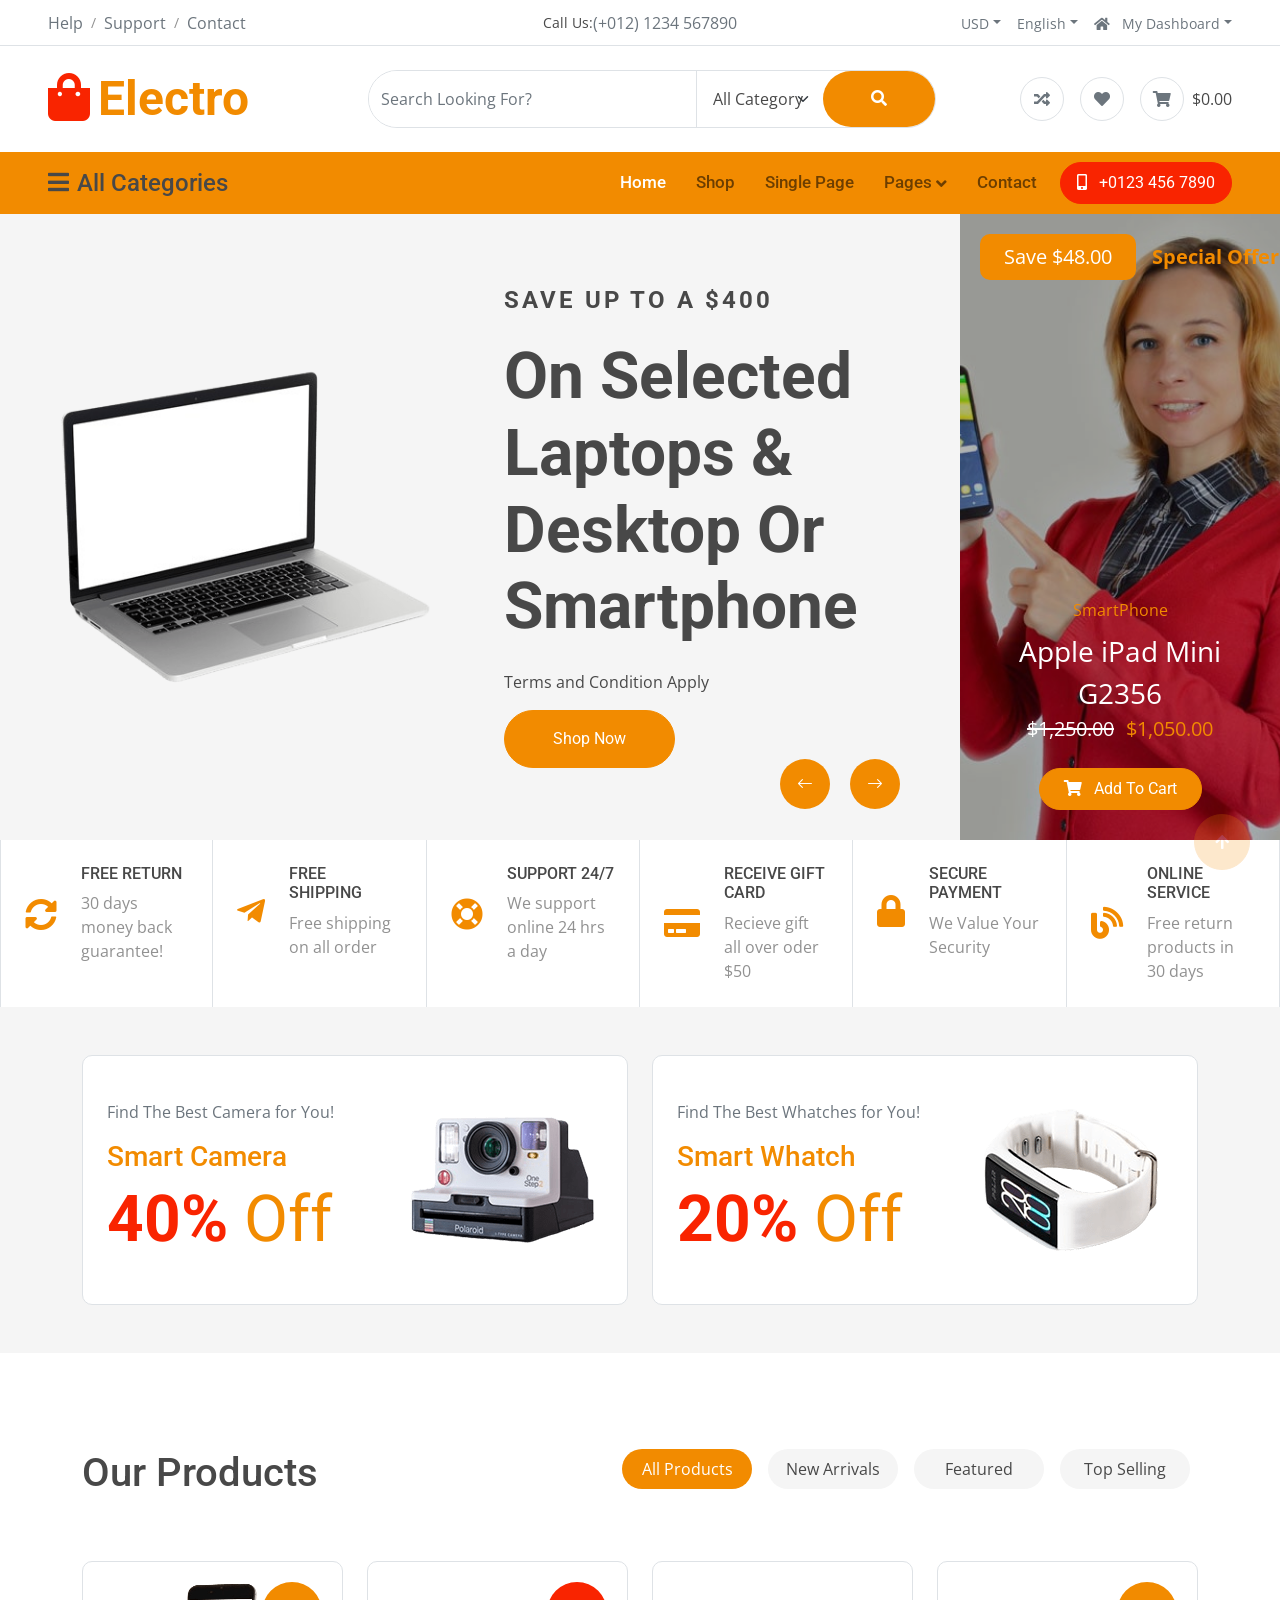
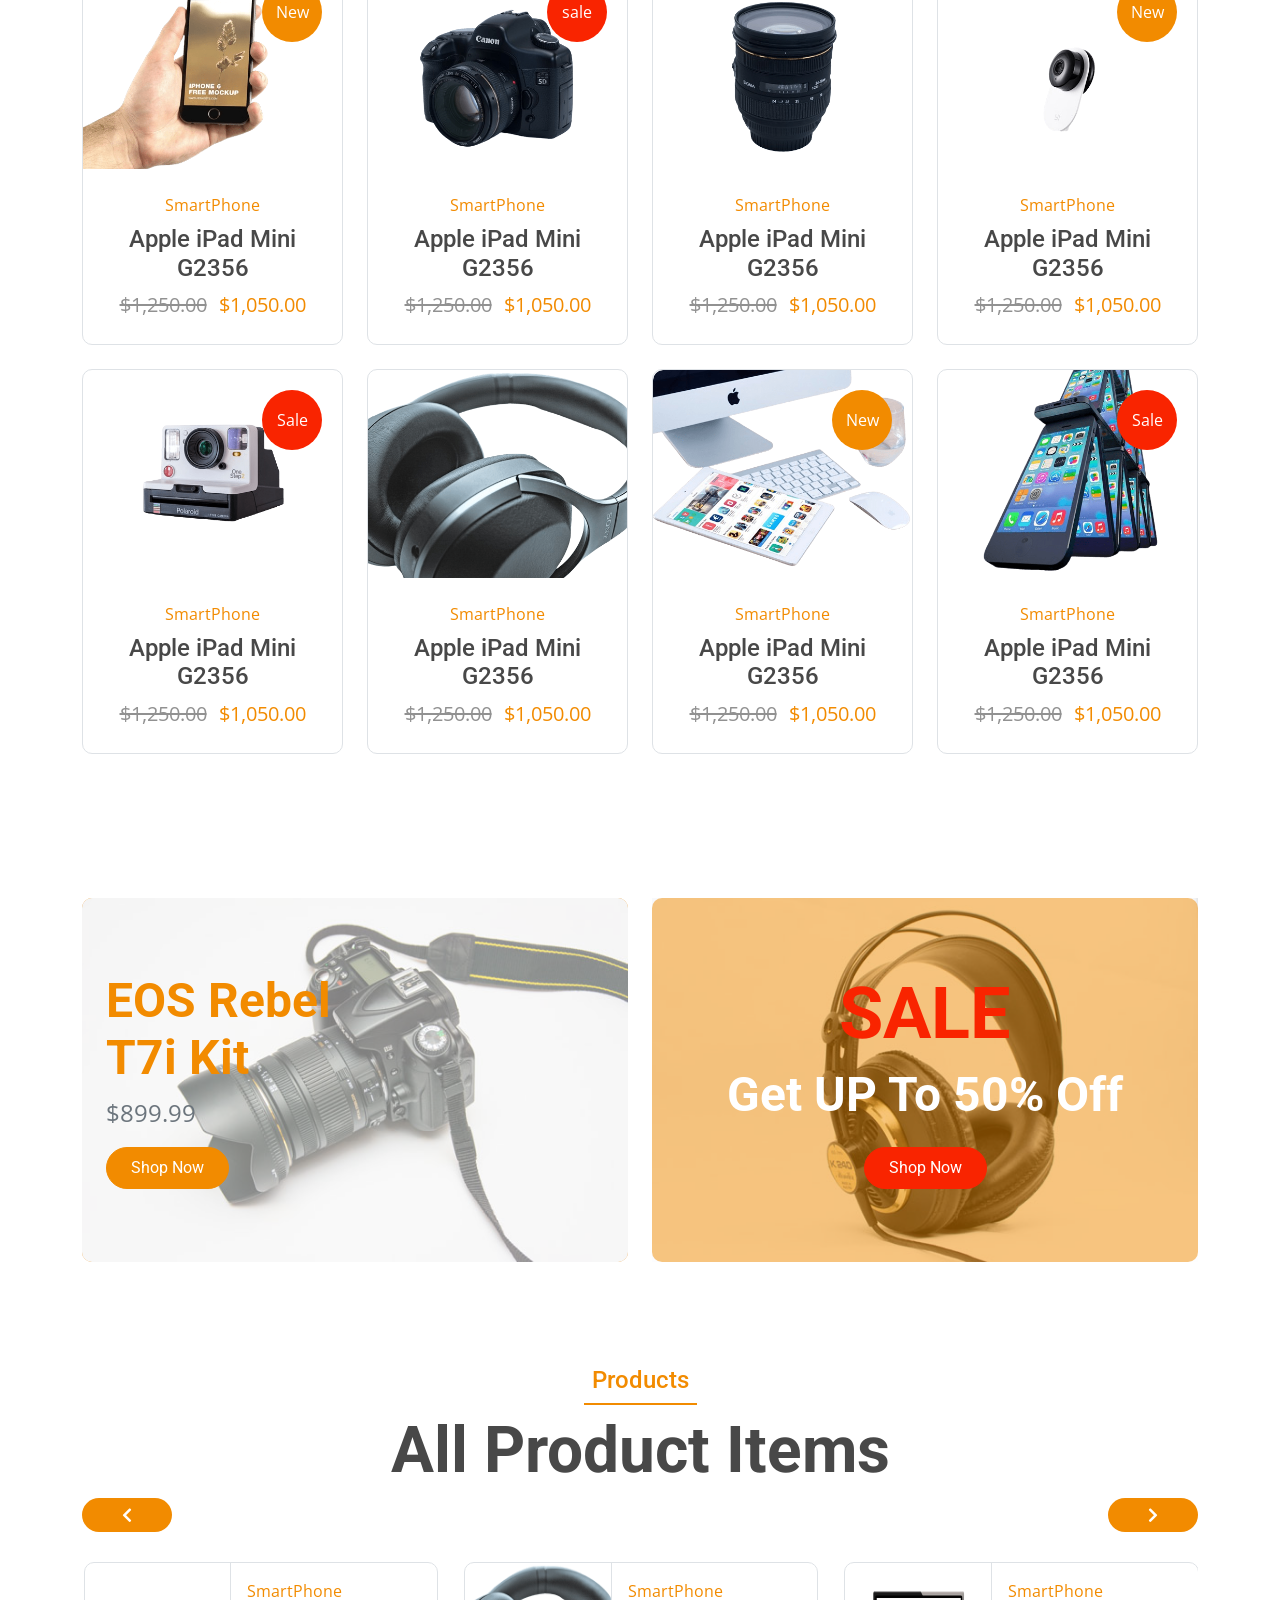
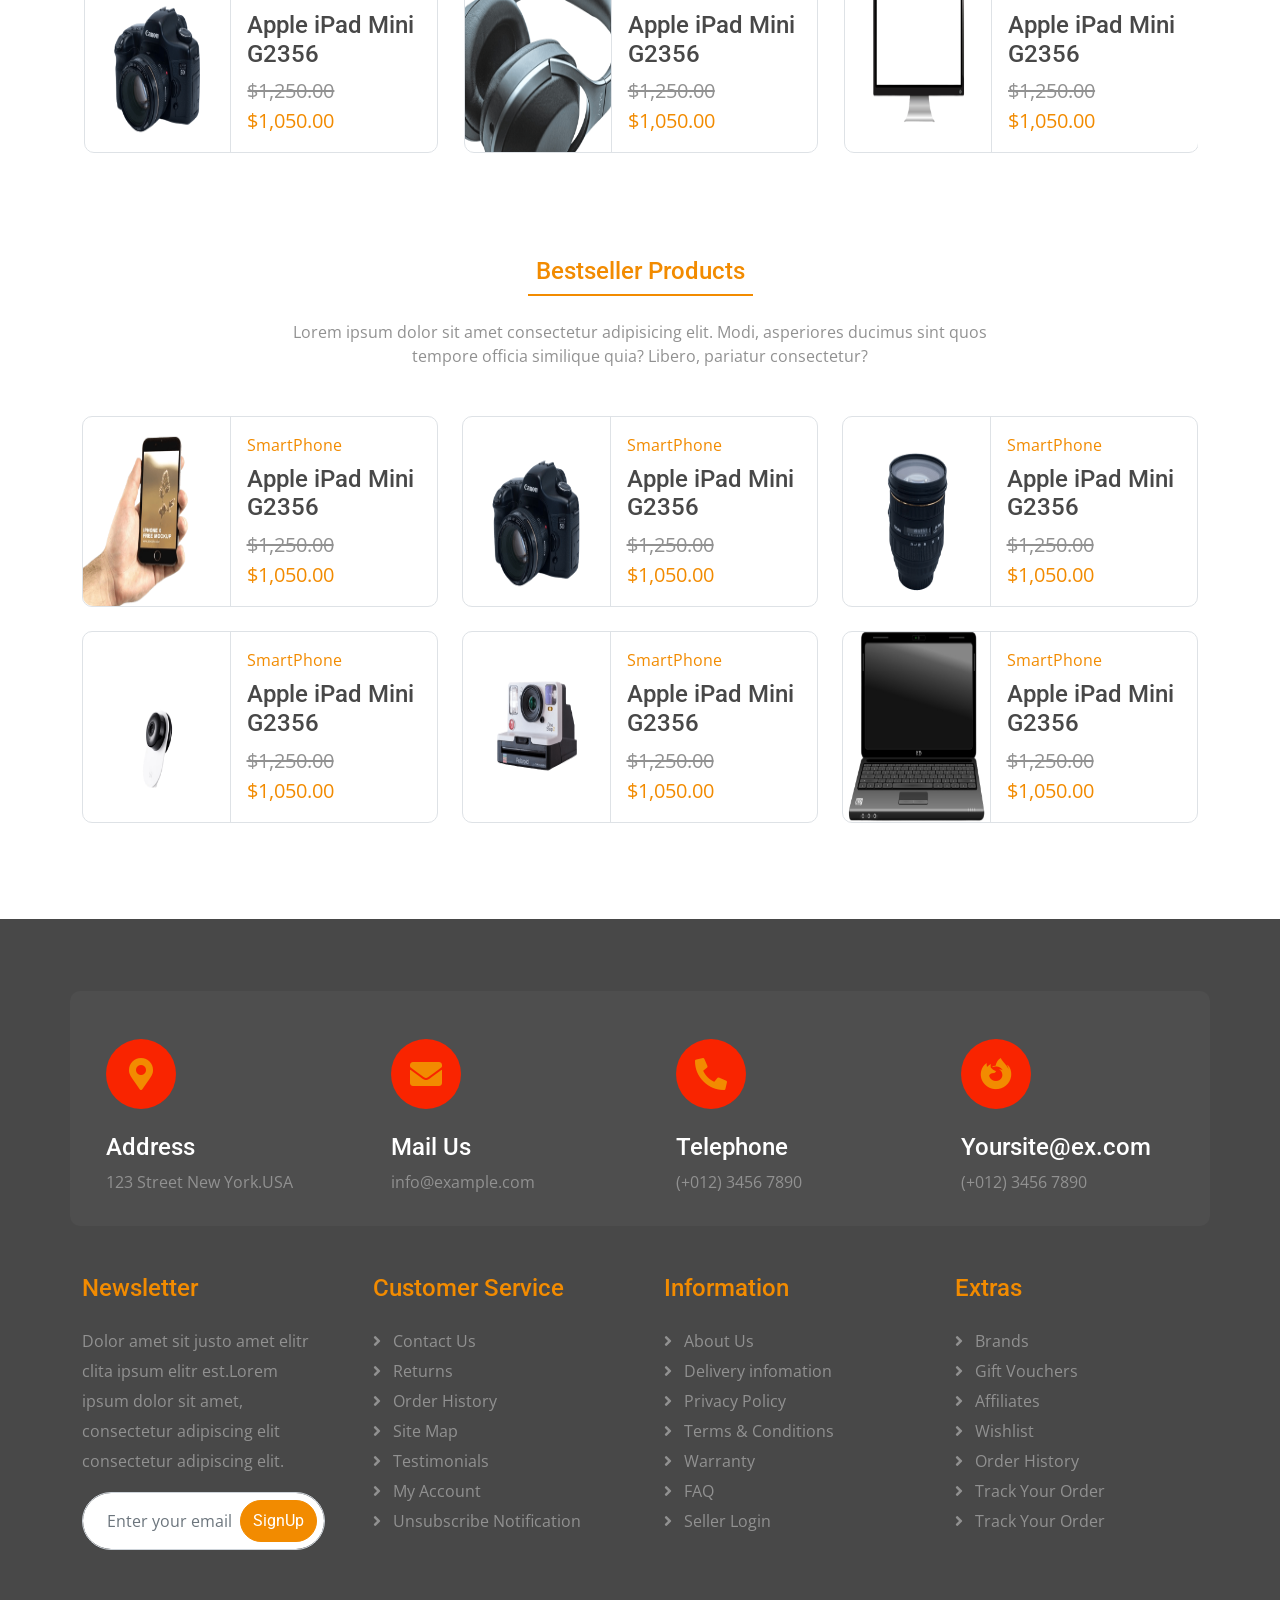
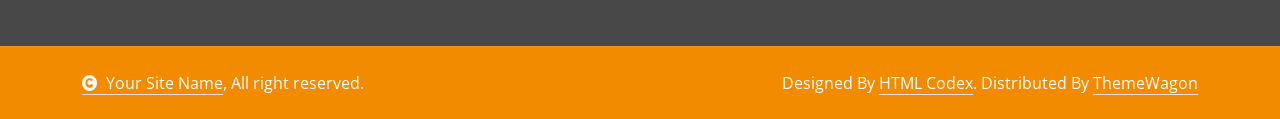
==== index.html @ 3578a341 "create electronic-e-com" ====
<!DOCTYPE html>
<html lang="en">

<head>
    <meta charset="utf-8">
    <title>Electro - Electronics Website Template</title>
    <meta content="width=device-width, initial-scale=1.0" name="viewport">
    <meta content="" name="keywords">
    <meta content="" name="description">

    <!-- Google Web Fonts -->
    <link rel="preconnect" href="https://fonts.googleapis.com">
    <link rel="preconnect" href="https://fonts.gstatic.com" crossorigin>
    <link
        href="https://fonts.googleapis.com/css2?family=Open+Sans:wght@400;500;600;700&family=Roboto:wght@400;500;700&display=swap"
        rel="stylesheet">

    <!-- Icon Font Stylesheet -->
    <link rel="stylesheet" href="https://use.fontawesome.com/releases/v5.15.4/css/all.css" />
    <link href="https://cdn.jsdelivr.net/npm/bootstrap-icons@1.4.1/font/bootstrap-icons.css" rel="stylesheet">

    <!-- Libraries Stylesheet -->
    <link href="lib/animate/animate.min.css" rel="stylesheet">
    <link href="lib/owlcarousel/assets/owl.carousel.min.css" rel="stylesheet">


    <!-- Customized Bootstrap Stylesheet -->
    <link href="css/bootstrap.min.css" rel="stylesheet">

    <!-- Template Stylesheet -->
    <link href="css/style.css" rel="stylesheet">
</head>

<body>

    <!-- Spinner Start -->
    <div id="spinner"
        class="show bg-white position-fixed translate-middle w-100 vh-100 top-50 start-50 d-flex align-items-center justify-content-center">
        <div class="spinner-border text-primary" style="width: 3rem; height: 3rem;" role="status">
            <span class="sr-only">Loading...</span>
        </div>
    </div>
    <!-- Spinner End -->


    <!-- Topbar Start -->
    <div class="container-fluid px-5 d-none border-bottom d-lg-block">
        <div class="row gx-0 align-items-center">
            <div class="col-lg-4 text-center text-lg-start mb-lg-0">
                <div class="d-inline-flex align-items-center" style="height: 45px;">
                    <a href="#" class="text-muted me-2"> Help</a><small> / </small>
                    <a href="#" class="text-muted mx-2"> Support</a><small> / </small>
                    <a href="#" class="text-muted ms-2"> Contact</a>

                </div>
            </div>
            <div class="col-lg-4 text-center d-flex align-items-center justify-content-center">
                <small class="text-dark">Call Us:</small>
                <a href="#" class="text-muted">(+012) 1234 567890</a>
            </div>

            <div class="col-lg-4 text-center text-lg-end">
                <div class="d-inline-flex align-items-center" style="height: 45px;">
                    <div class="dropdown">
                        <a href="#" class="dropdown-toggle text-muted me-2" data-bs-toggle="dropdown"><small>
                                USD</small></a>
                        <div class="dropdown-menu rounded">
                            <a href="#" class="dropdown-item"> Euro</a>
                            <a href="#" class="dropdown-item"> Dolar</a>
                        </div>
                    </div>
                    <div class="dropdown">
                        <a href="#" class="dropdown-toggle text-muted mx-2" data-bs-toggle="dropdown"><small>
                                English</small></a>
                        <div class="dropdown-menu rounded">
                            <a href="#" class="dropdown-item"> English</a>
                            <a href="#" class="dropdown-item"> Turkish</a>
                            <a href="#" class="dropdown-item"> Spanol</a>
                            <a href="#" class="dropdown-item"> Italiano</a>
                        </div>
                    </div>
                    <div class="dropdown">
                        <a href="#" class="dropdown-toggle text-muted ms-2" data-bs-toggle="dropdown"><small><i
                                    class="fa fa-home me-2"></i> My Dashboard</small></a>
                        <div class="dropdown-menu rounded">
                            <a href="#" class="dropdown-item"> Login</a>
                            <a href="#" class="dropdown-item"> Wishlist</a>
                            <a href="#" class="dropdown-item"> My Card</a>
                            <a href="#" class="dropdown-item"> Notifications</a>
                            <a href="#" class="dropdown-item"> Account Settings</a>
                            <a href="#" class="dropdown-item"> My Account</a>
                            <a href="#" class="dropdown-item"> Log Out</a>
                        </div>
                    </div>
                </div>
            </div>
        </div>
    </div>
    <div class="container-fluid px-5 py-4 d-none d-lg-block">
        <div class="row gx-0 align-items-center text-center">
            <div class="col-md-4 col-lg-3 text-center text-lg-start">
                <div class="d-inline-flex align-items-center">
                    <a href="" class="navbar-brand p-0">
                        <h1 class="display-5 text-primary m-0"><i
                                class="fas fa-shopping-bag text-secondary me-2"></i>Electro</h1>
                        <!-- <img src="img/logo.png" alt="Logo"> -->
                    </a>
                </div>
            </div>
            <div class="col-md-4 col-lg-6 text-center">
                <div class="position-relative ps-4">
                    <div class="d-flex border rounded-pill">
                        <input class="form-control border-0 rounded-pill w-100 py-3" type="text"
                            data-bs-target="#dropdownToggle123" placeholder="Search Looking For?">
                        <select class="form-select text-dark border-0 border-start rounded-0 p-3" style="width: 200px;">
                            <option value="All Category">All Category</option>
                            <option value="Pest Control-2">Category 1</option>
                            <option value="Pest Control-3">Category 2</option>
                            <option value="Pest Control-4">Category 3</option>
                            <option value="Pest Control-5">Category 4</option>
                        </select>
                        <button type="button" class="btn btn-primary rounded-pill py-3 px-5" style="border: 0;"><i
                                class="fas fa-search"></i></button>
                    </div>
                </div>
            </div>
            <div class="col-md-4 col-lg-3 text-center text-lg-end">
                <div class="d-inline-flex align-items-center">
                    <a href="#" class="text-muted d-flex align-items-center justify-content-center me-3"><span
                            class="rounded-circle btn-md-square border"><i class="fas fa-random"></i></i></a>
                    <a href="#" class="text-muted d-flex align-items-center justify-content-center me-3"><span
                            class="rounded-circle btn-md-square border"><i class="fas fa-heart"></i></a>
                    <a href="#" class="text-muted d-flex align-items-center justify-content-center"><span
                            class="rounded-circle btn-md-square border"><i class="fas fa-shopping-cart"></i></span>
                        <span class="text-dark ms-2">$0.00</span></a>
                </div>
            </div>
        </div>
    </div>
    <!-- Topbar End -->

    <!-- Navbar & Hero Start -->
    <div class="container-fluid nav-bar p-0">
        <div class="row gx-0 bg-primary px-5 align-items-center">
            <div class="col-lg-3 d-none d-lg-block">
                <nav class="navbar navbar-light position-relative" style="width: 250px;">
                    <button class="navbar-toggler border-0 fs-4 w-100 px-0 text-start" type="button"
                        data-bs-toggle="collapse" data-bs-target="#allCat">
                        <h4 class="m-0"><i class="fa fa-bars me-2"></i>All Categories</h4>
                    </button>
                    <div class="collapse navbar-collapse rounded-bottom" id="allCat">
                        <div class="navbar-nav ms-auto py-0">
                            <ul class="list-unstyled categories-bars">
                                <li>
                                    <div class="categories-bars-item">
                                        <a href="#">Accessories</a>
                                        <span>(3)</span>
                                    </div>
                                </li>
                                <li>
                                    <div class="categories-bars-item">
                                        <a href="#">Electronics & Computer</a>
                                        <span>(5)</span>
                                    </div>
                                </li>
                                <li>
                                    <div class="categories-bars-item">
                                        <a href="#">Laptops & Desktops</a>
                                        <span>(2)</span>
                                    </div>
                                </li>
                                <li>
                                    <div class="categories-bars-item">
                                        <a href="#">Mobiles & Tablets</a>
                                        <span>(8)</span>
                                    </div>
                                </li>
                                <li>
                                    <div class="categories-bars-item">
                                        <a href="#">SmartPhone & Smart TV</a>
                                        <span>(5)</span>
                                    </div>
                                </li>
                            </ul>
                        </div>
                    </div>
                </nav>
            </div>
            <div class="col-12 col-lg-9">
                <nav class="navbar navbar-expand-lg navbar-light bg-primary ">
                    <a href="" class="navbar-brand d-block d-lg-none">
                        <h1 class="display-5 text-secondary m-0"><i
                                class="fas fa-shopping-bag text-white me-2"></i>Electro</h1>
                        <!-- <img src="img/logo.png" alt="Logo"> -->
                    </a>
                    <button class="navbar-toggler ms-auto" type="button" data-bs-toggle="collapse"
                        data-bs-target="#navbarCollapse">
                        <span class="fa fa-bars fa-1x"></span>
                    </button>
                    <div class="collapse navbar-collapse" id="navbarCollapse">
                        <div class="navbar-nav ms-auto py-0">
                            <a href="index.html" class="nav-item nav-link active">Home</a>
                            <a href="shop.html" class="nav-item nav-link">Shop</a>
                            <a href="single.html" class="nav-item nav-link">Single Page</a>
                            <div class="nav-item dropdown">
                                <a href="#" class="nav-link dropdown-toggle" data-bs-toggle="dropdown">Pages</a>
                                <div class="dropdown-menu m-0">
                                    <a href="bestseller.html" class="dropdown-item">Bestseller</a>
                                    <a href="cart.html" class="dropdown-item">Cart Page</a>
                                    <a href="cheackout.html" class="dropdown-item">Cheackout</a>
                                    <a href="404.html" class="dropdown-item">404 Page</a>
                                </div>
                            </div>
                            <a href="contact.html" class="nav-item nav-link me-2">Contact</a>
                            <div class="nav-item dropdown d-block d-lg-none mb-3">
                                <a href="#" class="nav-link dropdown-toggle" data-bs-toggle="dropdown">All Category</a>
                                <div class="dropdown-menu m-0">
                                    <ul class="list-unstyled categories-bars">
                                        <li>
                                            <div class="categories-bars-item">
                                                <a href="#">Accessories</a>
                                                <span>(3)</span>
                                            </div>
                                        </li>
                                        <li>
                                            <div class="categories-bars-item">
                                                <a href="#">Electronics & Computer</a>
                                                <span>(5)</span>
                                            </div>
                                        </li>
                                        <li>
                                            <div class="categories-bars-item">
                                                <a href="#">Laptops & Desktops</a>
                                                <span>(2)</span>
                                            </div>
                                        </li>
                                        <li>
                                            <div class="categories-bars-item">
                                                <a href="#">Mobiles & Tablets</a>
                                                <span>(8)</span>
                                            </div>
                                        </li>
                                        <li>
                                            <div class="categories-bars-item">
                                                <a href="#">SmartPhone & Smart TV</a>
                                                <span>(5)</span>
                                            </div>
                                        </li>
                                    </ul>
                                </div>
                            </div>
                        </div>
                        <a href="" class="btn btn-secondary rounded-pill py-2 px-4 px-lg-3 mb-3 mb-md-3 mb-lg-0"><i
                                class="fa fa-mobile-alt me-2"></i> +0123 456 7890</a>
                    </div>
                </nav>
            </div>
        </div>
    </div>
    <!-- Navbar & Hero End -->

    <!-- Carousel Start -->
    <div class="container-fluid carousel bg-light px-0">
        <div class="row g-0 justify-content-end">
            <div class="col-12 col-lg-7 col-xl-9">
                <div class="header-carousel owl-carousel bg-light py-5">
                    <div class="row g-0 header-carousel-item align-items-center">
                        <div class="col-xl-6 carousel-img wow fadeInLeft" data-wow-delay="0.1s">
                            <img src="img/carousel-1.png" class="img-fluid w-100" alt="Image">
                        </div>
                        <div class="col-xl-6 carousel-content p-4">
                            <h4 class="text-uppercase fw-bold mb-4 wow fadeInRight" data-wow-delay="0.1s"
                                style="letter-spacing: 3px;">Save Up To A $400</h4>
                            <h1 class="display-3 text-capitalize mb-4 wow fadeInRight" data-wow-delay="0.3s">On Selected
                                Laptops & Desktop Or Smartphone</h1>
                            <p class="text-dark wow fadeInRight" data-wow-delay="0.5s">Terms and Condition Apply</p>
                            <a class="btn btn-primary rounded-pill py-3 px-5 wow fadeInRight" data-wow-delay="0.7s"
                                href="#">Shop Now</a>
                        </div>
                    </div>
                    <div class="row g-0 header-carousel-item align-items-center">
                        <div class="col-xl-6 carousel-img wow fadeInLeft" data-wow-delay="0.1s">
                            <img src="img/carousel-2.png" class="img-fluid w-100" alt="Image">
                        </div>
                        <div class="col-xl-6 carousel-content p-4">
                            <h4 class="text-uppercase fw-bold mb-4 wow fadeInRight" data-wow-delay="0.1s"
                                style="letter-spacing: 3px;">Save Up To A $200</h4>
                            <h1 class="display-3 text-capitalize mb-4 wow fadeInRight" data-wow-delay="0.3s">On Selected
                                Laptops & Desktop Or Smartphone</h1>
                            <p class="text-dark wow fadeInRight" data-wow-delay="0.5s">Terms and Condition Apply</p>
                            <a class="btn btn-primary rounded-pill py-3 px-5 wow fadeInRight" data-wow-delay="0.7s"
                                href="#">Shop Now</a>
                        </div>
                    </div>
                </div>
            </div>
            <div class="col-12 col-lg-5 col-xl-3 wow fadeInRight" data-wow-delay="0.1s">
                <div class="carousel-header-banner h-100">
                    <img src="img/header-img.jpg" class="img-fluid w-100 h-100" style="object-fit: cover;" alt="Image">
                    <div class="carousel-banner-offer">
                        <p class="bg-primary text-white rounded fs-5 py-2 px-4 mb-0 me-3">Save $48.00</p>
                        <p class="text-primary fs-5 fw-bold mb-0">Special Offer</p>
                    </div>
                    <div class="carousel-banner">
                        <div class="carousel-banner-content text-center p-4">
                            <a href="#" class="d-block mb-2">SmartPhone</a>
                            <a href="#" class="d-block text-white fs-3">Apple iPad Mini <br> G2356</a>
                            <del class="me-2 text-white fs-5">$1,250.00</del>
                            <span class="text-primary fs-5">$1,050.00</span>
                        </div>
                        <a href="#" class="btn btn-primary rounded-pill py-2 px-4"><i
                                class="fas fa-shopping-cart me-2"></i> Add To Cart</a>
                    </div>
                </div>
            </div>
        </div>
    </div>
    <!-- Carousel End -->

    <!-- Searvices Start -->
    <div class="container-fluid px-0">
        <div class="row g-0">
            <div class="col-6 col-md-4 col-lg-2 border-start border-end wow fadeInUp" data-wow-delay="0.1s">
                <div class="p-4">
                    <div class="d-inline-flex align-items-center">
                        <i class="fa fa-sync-alt fa-2x text-primary"></i>
                        <div class="ms-4">
                            <h6 class="text-uppercase mb-2">Free Return</h6>
                            <p class="mb-0">30 days money back guarantee!</p>
                        </div>
                    </div>
                </div>
            </div>
            <div class="col-6 col-md-4 col-lg-2 border-end wow fadeInUp" data-wow-delay="0.2s">
                <div class="p-4">
                    <div class="d-flex align-items-center">
                        <i class="fab fa-telegram-plane fa-2x text-primary"></i>
                        <div class="ms-4">
                            <h6 class="text-uppercase mb-2">Free Shipping</h6>
                            <p class="mb-0">Free shipping on all order</p>
                        </div>
                    </div>
                </div>
            </div>
            <div class="col-6 col-md-4 col-lg-2 border-end wow fadeInUp" data-wow-delay="0.3s">
                <div class="p-4">
                    <div class="d-flex align-items-center">
                        <i class="fas fa-life-ring fa-2x text-primary"></i>
                        <div class="ms-4">
                            <h6 class="text-uppercase mb-2">Support 24/7</h6>
                            <p class="mb-0">We support online 24 hrs a day</p>
                        </div>
                    </div>
                </div>
            </div>
            <div class="col-6 col-md-4 col-lg-2 border-end wow fadeInUp" data-wow-delay="0.4s">
                <div class="p-4">
                    <div class="d-flex align-items-center">
                        <i class="fas fa-credit-card fa-2x text-primary"></i>
                        <div class="ms-4">
                            <h6 class="text-uppercase mb-2">Receive Gift Card</h6>
                            <p class="mb-0">Recieve gift all over oder $50</p>
                        </div>
                    </div>
                </div>
            </div>
            <div class="col-6 col-md-4 col-lg-2 border-end wow fadeInUp" data-wow-delay="0.5s">
                <div class="p-4">
                    <div class="d-flex align-items-center">
                        <i class="fas fa-lock fa-2x text-primary"></i>
                        <div class="ms-4">
                            <h6 class="text-uppercase mb-2">Secure Payment</h6>
                            <p class="mb-0">We Value Your Security</p>
                        </div>
                    </div>
                </div>
            </div>
            <div class="col-6 col-md-4 col-lg-2 border-end wow fadeInUp" data-wow-delay="0.6s">
                <div class="p-4">
                    <div class="d-flex align-items-center">
                        <i class="fas fa-blog fa-2x text-primary"></i>
                        <div class="ms-4">
                            <h6 class="text-uppercase mb-2">Online Service</h6>
                            <p class="mb-0">Free return products in 30 days</p>
                        </div>
                    </div>
                </div>
            </div>
        </div>
    </div>
    <!-- Searvices End -->

    <!-- Products Offer Start -->
    <div class="container-fluid bg-light py-5">
        <div class="container">
            <div class="row g-4">
                <div class="col-lg-6 wow fadeInLeft" data-wow-delay="0.2s">
                    <a href="#" class="d-flex align-items-center justify-content-between border bg-white rounded p-4">
                        <div>
                            <p class="text-muted mb-3">Find The Best Camera for You!</p>
                            <h3 class="text-primary">Smart Camera</h3>
                            <h1 class="display-3 text-secondary mb-0">40% <span
                                    class="text-primary fw-normal">Off</span></h1>
                        </div>
                        <img src="img/product-1.png" class="img-fluid" alt="">
                    </a>
                </div>
                <div class="col-lg-6 wow fadeInRight" data-wow-delay="0.3s">
                    <a href="#" class="d-flex align-items-center justify-content-between border bg-white rounded p-4">
                        <div>
                            <p class="text-muted mb-3">Find The Best Whatches for You!</p>
                            <h3 class="text-primary">Smart Whatch</h3>
                            <h1 class="display-3 text-secondary mb-0">20% <span
                                    class="text-primary fw-normal">Off</span></h1>
                        </div>
                        <img src="img/product-2.png" class="img-fluid" alt="">
                    </a>
                </div>
            </div>
        </div>
    </div>
    <!-- Products Offer End -->


    <!-- Our Products Start -->
    <div class="container-fluid product py-5">
        <div class="container py-5">
            <div class="tab-class">
                <div class="row g-4">
                    <div class="col-lg-4 text-start wow fadeInLeft" data-wow-delay="0.1s">
                        <h1>Our Products</h1>
                    </div>
                    <div class="col-lg-8 text-end wow fadeInRight" data-wow-delay="0.1s">
                        <ul class="nav nav-pills d-inline-flex text-center mb-5">
                            <li class="nav-item mb-4">
                                <a class="d-flex mx-2 py-2 bg-light rounded-pill active" data-bs-toggle="pill"
                                    href="#tab-1">
                                    <span class="text-dark" style="width: 130px;">All Products</span>
                                </a>
                            </li>
                            <li class="nav-item mb-4">
                                <a class="d-flex py-2 mx-2 bg-light rounded-pill" data-bs-toggle="pill" href="#tab-2">
                                    <span class="text-dark" style="width: 130px;">New Arrivals</span>
                                </a>
                            </li>
                            <li class="nav-item mb-4">
                                <a class="d-flex mx-2 py-2 bg-light rounded-pill" data-bs-toggle="pill" href="#tab-3">
                                    <span class="text-dark" style="width: 130px;">Featured</span>
                                </a>
                            </li>
                            <li class="nav-item mb-4">
                                <a class="d-flex mx-2 py-2 bg-light rounded-pill" data-bs-toggle="pill" href="#tab-4">
                                    <span class="text-dark" style="width: 130px;">Top Selling</span>
                                </a>
                            </li>
                        </ul>
                    </div>
                </div>
                <div class="tab-content">
                    <div id="tab-1" class="tab-pane fade show p-0 active">
                        <div class="row g-4">
                            <div class="col-md-6 col-lg-4 col-xl-3">
                                <div class="product-item rounded wow fadeInUp" data-wow-delay="0.1s">
                                    <div class="product-item-inner border rounded">
                                        <div class="product-item-inner-item">
                                            <img src="img/product-3.png" class="img-fluid w-100 rounded-top" alt="">
                                            <div class="product-new">New</div>
                                            <div class="product-details">
                                                <a href="#"><i class="fa fa-eye fa-1x"></i></a>
                                            </div>
                                        </div>
                                        <div class="text-center rounded-bottom p-4">
                                            <a href="#" class="d-block mb-2">SmartPhone</a>
                                            <a href="#" class="d-block h4">Apple iPad Mini <br> G2356</a>
                                            <del class="me-2 fs-5">$1,250.00</del>
                                            <span class="text-primary fs-5">$1,050.00</span>
                                        </div>
                                    </div>
                                    <div
                                        class="product-item-add border border-top-0 rounded-bottom text-center p-4 pt-0">
                                        <a href="#"
                                            class="btn btn-primary border-secondary rounded-pill py-2 px-4 mb-4"><i
                                                class="fas fa-shopping-cart me-2"></i> Add To Cart</a>
                                        <div class="d-flex justify-content-between align-items-center">
                                            <div class="d-flex">
                                                <i class="fas fa-star text-primary"></i>
                                                <i class="fas fa-star text-primary"></i>
                                                <i class="fas fa-star text-primary"></i>
                                                <i class="fas fa-star text-primary"></i>
                                                <i class="fas fa-star"></i>
                                            </div>
                                            <div class="d-flex">
                                                <a href="#"
                                                    class="text-primary d-flex align-items-center justify-content-center me-3"><span
                                                        class="rounded-circle btn-sm-square border"><i
                                                            class="fas fa-random"></i></i></a>
                                                <a href="#"
                                                    class="text-primary d-flex align-items-center justify-content-center me-0"><span
                                                        class="rounded-circle btn-sm-square border"><i
                                                            class="fas fa-heart"></i></a>
                                            </div>
                                        </div>
                                    </div>
                                </div>
                            </div>
                            <div class="col-md-6 col-lg-4 col-xl-3">
                                <div class="product-item rounded wow fadeInUp" data-wow-delay="0.3s">
                                    <div class="product-item-inner border rounded">
                                        <div class="product-item-inner-item">
                                            <img src="img/product-4.png" class="img-fluid w-100 rounded-top"
                                                alt="Image">
                                            <div class="product-sale">sale</div>
                                            <div class="product-details">
                                                <a href="#"><i class="fa fa-eye fa-1x"></i></a>
                                            </div>
                                        </div>
                                        <div class="text-center rounded-bottom p-4">
                                            <a href="#" class="d-block mb-2">SmartPhone</a>
                                            <a href="#" class="d-block h4">Apple iPad Mini <br> G2356</a>
                                            <del class="me-2 fs-5">$1,250.00</del>
                                            <span class="text-primary fs-5">$1,050.00</span>
                                        </div>
                                    </div>
                                    <div
                                        class="product-item-add border border-top-0 rounded-bottom  text-center p-4 pt-0">
                                        <a href="#"
                                            class="btn btn-primary border-secondary rounded-pill py-2 px-4 mb-4"><i
                                                class="fas fa-shopping-cart me-2"></i> Add To Cart</a>
                                        <div class="d-flex justify-content-between align-items-center">
                                            <div class="d-flex">
                                                <i class="fas fa-star text-primary"></i>
                                                <i class="fas fa-star text-primary"></i>
                                                <i class="fas fa-star text-primary"></i>
                                                <i class="fas fa-star text-primary"></i>
                                                <i class="fas fa-star"></i>
                                            </div>
                                            <div class="d-flex">
                                                <a href="#"
                                                    class="text-primary d-flex align-items-center justify-content-center me-3"><span
                                                        class="rounded-circle btn-sm-square border"><i
                                                            class="fas fa-random"></i></i></a>
                                                <a href="#"
                                                    class="text-primary d-flex align-items-center justify-content-center me-0"><span
                                                        class="rounded-circle btn-sm-square border"><i
                                                            class="fas fa-heart"></i></a>
                                            </div>
                                        </div>
                                    </div>
                                </div>
                            </div>
                            <div class="col-md-6 col-lg-4 col-xl-3">
                                <div class="product-item rounded wow fadeInUp" data-wow-delay="0.5s">
                                    <div class="product-item-inner border rounded">
                                        <div class="product-item-inner-item">
                                            <img src="img/product-5.png" class="img-fluid w-100 rounded-top"
                                                alt="Image">
                                            <div class="product-details">
                                                <a href="#"><i class="fa fa-eye fa-1x"></i></a>
                                            </div>
                                        </div>
                                        <div class="text-center rounded-bottom p-4">
                                            <a href="#" class="d-block mb-2">SmartPhone</a>
                                            <a href="#" class="d-block h4">Apple iPad Mini <br> G2356</a>
                                            <del class="me-2 fs-5">$1,250.00</del>
                                            <span class="text-primary fs-5">$1,050.00</span>
                                        </div>
                                    </div>
                                    <div
                                        class="product-item-add border border-top-0 rounded-bottom  text-center p-4 pt-0">
                                        <a href="#"
                                            class="btn btn-primary border-secondary rounded-pill py-2 px-4 mb-4"><i
                                                class="fas fa-shopping-cart me-2"></i> Add To Cart</a>
                                        <div class="d-flex justify-content-between align-items-center">
                                            <div class="d-flex">
                                                <i class="fas fa-star text-primary"></i>
                                                <i class="fas fa-star text-primary"></i>
                                                <i class="fas fa-star text-primary"></i>
                                                <i class="fas fa-star text-primary"></i>
                                                <i class="fas fa-star"></i>
                                            </div>
                                            <div class="d-flex">
                                                <a href="#"
                                                    class="text-primary d-flex align-items-center justify-content-center me-3"><span
                                                        class="rounded-circle btn-sm-square border"><i
                                                            class="fas fa-random"></i></i></a>
                                                <a href="#"
                                                    class="text-primary d-flex align-items-center justify-content-center me-0"><span
                                                        class="rounded-circle btn-sm-square border"><i
                                                            class="fas fa-heart"></i></a>
                                            </div>
                                        </div>
                                    </div>
                                </div>
                            </div>
                            <div class="col-md-6 col-lg-4 col-xl-3">
                                <div class="product-item rounded wow fadeInUp" data-wow-delay="0.7s">
                                    <div class="product-item-inner border rounded">
                                        <div class="product-item-inner-item">
                                            <img src="img/product-6.png" class="img-fluid w-100 rounded-top"
                                                alt="Image">
                                            <div class="product-new">New</div>
                                            <div class="product-details">
                                                <a href="#"><i class="fa fa-eye fa-1x"></i></a>
                                            </div>
                                        </div>
                                        <div class="text-center rounded-bottom p-4">
                                            <a href="#" class="d-block mb-2">SmartPhone</a>
                                            <a href="#" class="d-block h4">Apple iPad Mini <br> G2356</a>
                                            <del class="me-2 fs-5">$1,250.00</del>
                                            <span class="text-primary fs-5">$1,050.00</span>
                                        </div>
                                    </div>
                                    <div
                                        class="product-item-add border border-top-0 rounded-bottom  text-center p-4 pt-0">
                                        <a href="#"
                                            class="btn btn-primary border-secondary rounded-pill py-2 px-4 mb-4"><i
                                                class="fas fa-shopping-cart me-2"></i> Add To Cart</a>
                                        <div class="d-flex justify-content-between align-items-center">
                                            <div class="d-flex">
                                                <i class="fas fa-star text-primary"></i>
                                                <i class="fas fa-star text-primary"></i>
                                                <i class="fas fa-star text-primary"></i>
                                                <i class="fas fa-star text-primary"></i>
                                                <i class="fas fa-star"></i>
                                            </div>
                                            <div class="d-flex">
                                                <a href="#"
                                                    class="text-primary d-flex align-items-center justify-content-center me-3"><span
                                                        class="rounded-circle btn-sm-square border"><i
                                                            class="fas fa-random"></i></i></a>
                                                <a href="#"
                                                    class="text-primary d-flex align-items-center justify-content-center me-0"><span
                                                        class="rounded-circle btn-sm-square border"><i
                                                            class="fas fa-heart"></i></a>
                                            </div>
                                        </div>
                                    </div>
                                </div>
                            </div>
                            <div class="col-md-6 col-lg-4 col-xl-3">
                                <div class="product-item rounded wow fadeInUp" data-wow-delay="0.1s">
                                    <div class="product-item-inner border rounded">
                                        <div class="product-item-inner-item">
                                            <img src="img/product-7.png" class="img-fluid w-100 rounded-top"
                                                alt="Image">
                                            <div class="product-sale">Sale</div>
                                            <div class="product-details">
                                                <a href="#"><i class="fa fa-eye fa-1x"></i></a>
                                            </div>
                                        </div>
                                        <div class="text-center rounded-bottom p-4">
                                            <a href="#" class="d-block mb-2">SmartPhone</a>
                                            <a href="#" class="d-block h4">Apple iPad Mini <br> G2356</a>
                                            <del class="me-2 fs-5">$1,250.00</del>
                                            <span class="text-primary fs-5">$1,050.00</span>
                                        </div>
                                    </div>
                                    <div
                                        class="product-item-add border border-top-0 rounded-bottom  text-center p-4 pt-0">
                                        <a href="#"
                                            class="btn btn-primary border-secondary rounded-pill py-2 px-4 mb-4"><i
                                                class="fas fa-shopping-cart me-2"></i> Add To Cart</a>
                                        <div class="d-flex justify-content-between align-items-center">
                                            <div class="d-flex">
                                                <i class="fas fa-star text-primary"></i>
                                                <i class="fas fa-star text-primary"></i>
                                                <i class="fas fa-star text-primary"></i>
                                                <i class="fas fa-star text-primary"></i>
                                                <i class="fas fa-star"></i>
                                            </div>
                                            <div class="d-flex">
                                                <a href="#"
                                                    class="text-primary d-flex align-items-center justify-content-center me-3"><span
                                                        class="rounded-circle btn-sm-square border"><i
                                                            class="fas fa-random"></i></i></a>
                                                <a href="#"
                                                    class="text-primary d-flex align-items-center justify-content-center me-0"><span
                                                        class="rounded-circle btn-sm-square border"><i
                                                            class="fas fa-heart"></i></a>
                                            </div>
                                        </div>
                                    </div>
                                </div>
                            </div>
                            <div class="col-md-6 col-lg-4 col-xl-3">
                                <div class="product-item rounded wow fadeInUp" data-wow-delay="0.3s">
                                    <div class="product-item-inner border rounded">
                                        <div class="product-item-inner-item">
                                            <img src="img/product-8.png" class="img-fluid w-100 rounded-top"
                                                alt="Image">
                                            <div class="product-details">
                                                <a href="#"><i class="fa fa-eye fa-1x"></i></a>
                                            </div>
                                        </div>
                                        <div class="text-center rounded-bottom p-4">
                                            <a href="#" class="d-block mb-2">SmartPhone</a>
                                            <a href="#" class="d-block h4">Apple iPad Mini <br> G2356</a>
                                            <del class="me-2 fs-5">$1,250.00</del>
                                            <span class="text-primary fs-5">$1,050.00</span>
                                        </div>
                                    </div>
                                    <div
                                        class="product-item-add border border-top-0 rounded-bottom  text-center p-4 pt-0">
                                        <a href="#"
                                            class="btn btn-primary border-secondary rounded-pill py-2 px-4 mb-4"><i
                                                class="fas fa-shopping-cart me-2"></i> Add To Cart</a>
                                        <div class="d-flex justify-content-between align-items-center">
                                            <div class="d-flex">
                                                <i class="fas fa-star text-primary"></i>
                                                <i class="fas fa-star text-primary"></i>
                                                <i class="fas fa-star text-primary"></i>
                                                <i class="fas fa-star text-primary"></i>
                                                <i class="fas fa-star"></i>
                                            </div>
                                            <div class="d-flex">
                                                <a href="#"
                                                    class="text-primary d-flex align-items-center justify-content-center me-3"><span
                                                        class="rounded-circle btn-sm-square border"><i
                                                            class="fas fa-random"></i></i></a>
                                                <a href="#"
                                                    class="text-primary d-flex align-items-center justify-content-center me-0"><span
                                                        class="rounded-circle btn-sm-square border"><i
                                                            class="fas fa-heart"></i></a>
                                            </div>
                                        </div>
                                    </div>
                                </div>
                            </div>
                            <div class="col-md-6 col-lg-4 col-xl-3">
                                <div class="product-item rounded wow fadeInUp" data-wow-delay="0.5s">
                                    <div class="product-item-inner border rounded">
                                        <div class="product-item-inner-item">
                                            <img src="img/product-9.png" class="img-fluid w-100 rounded-top"
                                                alt="Image">
                                            <div class="product-new">New</div>
                                            <div class="product-details">
                                                <a href="#"><i class="fa fa-eye fa-1x"></i></a>
                                            </div>
                                        </div>
                                        <div class="text-center rounded-bottom p-4">
                                            <a href="#" class="d-block mb-2">SmartPhone</a>
                                            <a href="#" class="d-block h4">Apple iPad Mini <br> G2356</a>
                                            <del class="me-2 fs-5">$1,250.00</del>
                                            <span class="text-primary fs-5">$1,050.00</span>
                                        </div>
                                    </div>
                                    <div
                                        class="product-item-add border border-top-0 rounded-bottom  text-center p-4 pt-0">
                                        <a href="#"
                                            class="btn btn-primary border-secondary rounded-pill py-2 px-4 mb-4"><i
                                                class="fas fa-shopping-cart me-2"></i> Add To Cart</a>
                                        <div class="d-flex justify-content-between align-items-center">
                                            <div class="d-flex">
                                                <i class="fas fa-star text-primary"></i>
                                                <i class="fas fa-star text-primary"></i>
                                                <i class="fas fa-star text-primary"></i>
                                                <i class="fas fa-star text-primary"></i>
                                                <i class="fas fa-star"></i>
                                            </div>
                                            <div class="d-flex">
                                                <a href="#"
                                                    class="text-primary d-flex align-items-center justify-content-center me-3"><span
                                                        class="rounded-circle btn-sm-square border"><i
                                                            class="fas fa-random"></i></i></a>
                                                <a href="#"
                                                    class="text-primary d-flex align-items-center justify-content-center me-0"><span
                                                        class="rounded-circle btn-sm-square border"><i
                                                            class="fas fa-heart"></i></a>
                                            </div>
                                        </div>
                                    </div>
                                </div>
                            </div>
                            <div class="col-md-6 col-lg-4 col-xl-3">
                                <div class="product-item rounded wow fadeInUp" data-wow-delay="0.7s">
                                    <div class="product-item-inner border rounded">
                                        <div class="product-item-inner-item">
                                            <img src="img/product-10.png" class="img-fluid w-100 rounded-top" alt="">
                                            <div class="product-sale">Sale</div>
                                            <div class="product-details">
                                                <a href="#"><i class="fa fa-eye fa-1x"></i></a>
                                            </div>
                                        </div>
                                        <div class="text-center rounded-bottom p-4">
                                            <a href="#" class="d-block mb-2">SmartPhone</a>
                                            <a href="#" class="d-block h4">Apple iPad Mini <br> G2356</a>
                                            <del class="me-2 fs-5">$1,250.00</del>
                                            <span class="text-primary fs-5">$1,050.00</span>
                                        </div>
                                    </div>
                                    <div
                                        class="product-item-add border border-top-0 rounded-bottom  text-center p-4 pt-0">
                                        <a href="#"
                                            class="btn btn-primary border-secondary rounded-pill py-2 px-4 mb-4"><i
                                                class="fas fa-shopping-cart me-2"></i> Add To Cart</a>
                                        <div class="d-flex justify-content-between align-items-center">
                                            <div class="d-flex">
                                                <i class="fas fa-star text-primary"></i>
                                                <i class="fas fa-star text-primary"></i>
                                                <i class="fas fa-star text-primary"></i>
                                                <i class="fas fa-star text-primary"></i>
                                                <i class="fas fa-star"></i>
                                            </div>
                                            <div class="d-flex">
                                                <a href="#"
                                                    class="text-primary d-flex align-items-center justify-content-center me-3"><span
                                                        class="rounded-circle btn-sm-square border"><i
                                                            class="fas fa-random"></i></i></a>
                                                <a href="#"
                                                    class="text-primary d-flex align-items-center justify-content-center me-0"><span
                                                        class="rounded-circle btn-sm-square border"><i
                                                            class="fas fa-heart"></i></a>
                                            </div>
                                        </div>
                                    </div>
                                </div>
                            </div>
                        </div>
                    </div>
                    <div id="tab-2" class="tab-pane fade show p-0">
                        <div class="row g-4">
                            <div class="col-md-6 col-lg-4 col-xl-3">
                                <div class="product-item rounded wow fadeInUp" data-wow-delay="0.1s">
                                    <div class="product-item-inner border rounded">
                                        <div class="product-item-inner-item">
                                            <img src="img/product-3.png" class="img-fluid rounded-top" alt="">
                                            <div class="product-new">New</div>
                                            <div class="product-details">
                                                <a href="#"><i class="fa fa-eye fa-1x"></i></a>
                                            </div>
                                        </div>
                                        <div class="text-center rounded-bottom p-4">
                                            <a href="#" class="d-block mb-2">SmartPhone</a>
                                            <a href="#" class="d-block h4">Apple iPad Mini <br> G2356</a>
                                            <del class="me-2 fs-5">$1,250.00</del>
                                            <span class="text-primary fs-5">$1,050.00</span>
                                        </div>
                                    </div>
                                    <div
                                        class="product-item-add border border-top-0 rounded-bottom  text-center p-4 pt-0">
                                        <a href="#"
                                            class="btn btn-primary border-secondary rounded-pill py-2 px-4 mb-4"><i
                                                class="fas fa-shopping-cart me-2"></i> Add To Cart</a>
                                        <div class="d-flex justify-content-between align-items-center">
                                            <div class="d-flex">
                                                <i class="fas fa-star text-primary"></i>
                                                <i class="fas fa-star text-primary"></i>
                                                <i class="fas fa-star text-primary"></i>
                                                <i class="fas fa-star text-primary"></i>
                                                <i class="fas fa-star"></i>
                                            </div>
                                            <div class="d-flex">
                                                <a href="#"
                                                    class="text-primary d-flex align-items-center justify-content-center me-3"><span
                                                        class="rounded-circle btn-sm-square border"><i
                                                            class="fas fa-random"></i></i></a>
                                                <a href="#"
                                                    class="text-primary d-flex align-items-center justify-content-center me-0"><span
                                                        class="rounded-circle btn-sm-square border"><i
                                                            class="fas fa-heart"></i></a>
                                            </div>
                                        </div>
                                    </div>
                                </div>
                            </div>
                            <div class="col-md-6 col-lg-4 col-xl-3">
                                <div class="product-item rounded wow fadeInUp" data-wow-delay="0.3s">
                                    <div class="product-item-inner border rounded">
                                        <div class="product-item-inner-item">
                                            <img src="img/product-4.png" class="img-fluid w-100 rounded-top" alt="">
                                            <div class="product-new">New</div>
                                            <div class="product-details">
                                                <a href="#"><i class="fa fa-eye fa-1x"></i></a>
                                            </div>
                                        </div>
                                        <div class="text-center rounded-bottom p-4">
                                            <a href="#" class="d-block mb-2">SmartPhone</a>
                                            <a href="#" class="d-block h4">Apple iPad Mini <br> G2356</a>
                                            <del class="me-2 fs-5">$1,250.00</del>
                                            <span class="text-primary fs-5">$1,050.00</span>
                                        </div>
                                    </div>
                                    <div
                                        class="product-item-add border border-top-0 rounded-bottom  text-center p-4 pt-0">
                                        <a href="#"
                                            class="btn btn-primary border-secondary rounded-pill py-2 px-4 mb-4"><i
                                                class="fas fa-shopping-cart me-2"></i> Add To Cart</a>
                                        <div class="d-flex justify-content-between align-items-center">
                                            <div class="d-flex">
                                                <i class="fas fa-star text-primary"></i>
                                                <i class="fas fa-star text-primary"></i>
                                                <i class="fas fa-star text-primary"></i>
                                                <i class="fas fa-star text-primary"></i>
                                                <i class="fas fa-star"></i>
                                            </div>
                                            <div class="d-flex">
                                                <a href="#"
                                                    class="text-primary d-flex align-items-center justify-content-center me-3"><span
                                                        class="rounded-circle btn-sm-square border"><i
                                                            class="fas fa-random"></i></i></a>
                                                <a href="#"
                                                    class="text-primary d-flex align-items-center justify-content-center me-0"><span
                                                        class="rounded-circle btn-sm-square border"><i
                                                            class="fas fa-heart"></i></a>
                                            </div>
                                        </div>
                                    </div>
                                </div>
                            </div>
                            <div class="col-md-6 col-lg-4 col-xl-3">
                                <div class="product-item rounded wow fadeInUp" data-wow-delay="0.5s">
                                    <div class="product-item-inner border rounded">
                                        <div class="product-item-inner-item">
                                            <img src="img/product-5.png" class="img-fluid w-100 rounded-top" alt="">
                                            <div class="product-new">New</div>
                                            <div class="product-details">
                                                <a href="#"><i class="fa fa-eye fa-1x"></i></a>
                                            </div>
                                        </div>
                                        <div class="text-center rounded-bottom p-4">
                                            <a href="#" class="d-block mb-2">SmartPhone</a>
                                            <a href="#" class="d-block h4">Apple iPad Mini <br> G2356</a>
                                            <del class="me-2 fs-5">$1,250.00</del>
                                            <span class="text-primary fs-5">$1,050.00</span>
                                        </div>
                                    </div>
                                    <div
                                        class="product-item-add border border-top-0 rounded-bottom  text-center p-4 pt-0">
                                        <a href="#"
                                            class="btn btn-primary border-secondary rounded-pill py-2 px-4 mb-4"><i
                                                class="fas fa-shopping-cart me-2"></i> Add To Cart</a>
                                        <div class="d-flex justify-content-between align-items-center">
                                            <div class="d-flex">
                                                <i class="fas fa-star text-primary"></i>
                                                <i class="fas fa-star text-primary"></i>
                                                <i class="fas fa-star text-primary"></i>
                                                <i class="fas fa-star text-primary"></i>
                                                <i class="fas fa-star"></i>
                                            </div>
                                            <div class="d-flex">
                                                <a href="#"
                                                    class="text-primary d-flex align-items-center justify-content-center me-3"><span
                                                        class="rounded-circle btn-sm-square border"><i
                                                            class="fas fa-random"></i></i></a>
                                                <a href="#"
                                                    class="text-primary d-flex align-items-center justify-content-center me-0"><span
                                                        class="rounded-circle btn-sm-square border"><i
                                                            class="fas fa-heart"></i></a>
                                            </div>
                                        </div>
                                    </div>
                                </div>
                            </div>
                            <div class="col-md-6 col-lg-4 col-xl-3">
                                <div class="product-item rounded wow fadeInUp" data-wow-delay="0.7s">
                                    <div class="product-item-inner border rounded">
                                        <div class="product-item-inner-item">
                                            <img src="img/product-6.png" class="img-fluid w-100 rounded-top"
                                                alt="Image">
                                            <div class="product-new">New</div>
                                            <div class="product-details">
                                                <a href="#"><i class="fa fa-eye fa-1x"></i></a>
                                            </div>
                                        </div>
                                        <div class="text-center rounded-bottom p-4">
                                            <a href="#" class="d-block mb-2">SmartPhone</a>
                                            <a href="#" class="d-block h4">Apple iPad Mini <br> G2356</a>
                                            <del class="me-2 fs-5">$1,250.00</del>
                                            <span class="text-primary fs-5">$1,050.00</span>
                                        </div>
                                    </div>
                                    <div
                                        class="product-item-add border border-top-0 rounded-bottom  text-center p-4 pt-0">
                                        <a href="#"
                                            class="btn btn-primary border-secondary rounded-pill py-2 px-4 mb-4"><i
                                                class="fas fa-shopping-cart me-2"></i> Add To Cart</a>
                                        <div class="d-flex justify-content-between align-items-center">
                                            <div class="d-flex">
                                                <i class="fas fa-star text-primary"></i>
                                                <i class="fas fa-star text-primary"></i>
                                                <i class="fas fa-star text-primary"></i>
                                                <i class="fas fa-star text-primary"></i>
                                                <i class="fas fa-star"></i>
                                            </div>
                                            <div class="d-flex">
                                                <a href="#"
                                                    class="text-primary d-flex align-items-center justify-content-center me-3"><span
                                                        class="rounded-circle btn-sm-square border"><i
                                                            class="fas fa-random"></i></i></a>
                                                <a href="#"
                                                    class="text-primary d-flex align-items-center justify-content-center me-0"><span
                                                        class="rounded-circle btn-sm-square border"><i
                                                            class="fas fa-heart"></i></a>
                                            </div>
                                        </div>
                                    </div>
                                </div>
                            </div>
                        </div>
                    </div>
                    <div id="tab-3" class="tab-pane fade show p-0">
                        <div class="row g-4">
                            <div class="col-md-6 col-lg-4 col-xl-3">
                                <div class="product-item rounded wow fadeInUp" data-wow-delay="0.1s">
                                    <div class="product-item-inner border rounded">
                                        <div class="product-item-inner-item">
                                            <img src="img/product-9.png" class="img-fluid w-100 rounded-top" alt="">
                                            <div class="product-details">
                                                <a href="#"><i class="fa fa-eye fa-1x"></i></a>
                                            </div>
                                        </div>
                                        <div class="text-center rounded-bottom p-4">
                                            <a href="#" class="d-block mb-2">SmartPhone</a>
                                            <a href="#" class="d-block h4">Apple iPad Mini <br> G2356</a>
                                            <del class="me-2 fs-5">$1,250.00</del>
                                            <span class="text-primary fs-5">$1,050.00</span>
                                        </div>
                                    </div>
                                    <div
                                        class="product-item-add border border-top-0 rounded-bottom  text-center p-4 pt-0">
                                        <a href="#"
                                            class="btn btn-primary border-secondary rounded-pill py-2 px-4 mb-4"><i
                                                class="fas fa-shopping-cart me-2"></i> Add To Cart</a>
                                        <div class="d-flex justify-content-between align-items-center">
                                            <div class="d-flex">
                                                <i class="fas fa-star text-primary"></i>
                                                <i class="fas fa-star text-primary"></i>
                                                <i class="fas fa-star text-primary"></i>
                                                <i class="fas fa-star text-primary"></i>
                                                <i class="fas fa-star"></i>
                                            </div>
                                            <div class="d-flex">
                                                <a href="#"
                                                    class="text-primary d-flex align-items-center justify-content-center me-3"><span
                                                        class="rounded-circle btn-sm-square border"><i
                                                            class="fas fa-random"></i></i></a>
                                                <a href="#"
                                                    class="text-primary d-flex align-items-center justify-content-center me-0"><span
                                                        class="rounded-circle btn-sm-square border"><i
                                                            class="fas fa-heart"></i></a>
                                            </div>
                                        </div>
                                    </div>
                                </div>
                            </div>
                            <div class="col-md-6 col-lg-4 col-xl-3">
                                <div class="product-item rounded wow fadeInUp" data-wow-delay="0.3s">
                                    <div class="product-item-inner border rounded">
                                        <div class="product-item-inner-item">
                                            <img src="img/product-10.png" class="img-fluid w-100 rounded-top"
                                                alt="Image">
                                            <div class="product-details">
                                                <a href="#"><i class="fa fa-eye fa-1x"></i></a>
                                            </div>
                                        </div>
                                        <div class="text-center rounded-bottom p-4">
                                            <a href="#" class="d-block mb-2">SmartPhone</a>
                                            <a href="#" class="d-block h4">Apple iPad Mini <br> G2356</a>
                                            <del class="me-2 fs-5">$1,250.00</del>
                                            <span class="text-primary fs-5">$1,050.00</span>
                                        </div>
                                    </div>
                                    <div
                                        class="product-item-add border border-top-0 rounded-bottom  text-center p-4 pt-0">
                                        <a href="#"
                                            class="btn btn-primary border-secondary rounded-pill py-2 px-4 mb-4"><i
                                                class="fas fa-shopping-cart me-2"></i> Add To Cart</a>
                                        <div class="d-flex justify-content-between align-items-center">
                                            <div class="d-flex">
                                                <i class="fas fa-star text-primary"></i>
                                                <i class="fas fa-star text-primary"></i>
                                                <i class="fas fa-star text-primary"></i>
                                                <i class="fas fa-star text-primary"></i>
                                                <i class="fas fa-star"></i>
                                            </div>
                                            <div class="d-flex">
                                                <a href="#"
                                                    class="text-primary d-flex align-items-center justify-content-center me-3"><span
                                                        class="rounded-circle btn-sm-square border"><i
                                                            class="fas fa-random"></i></i></a>
                                                <a href="#"
                                                    class="text-primary d-flex align-items-center justify-content-center me-0"><span
                                                        class="rounded-circle btn-sm-square border"><i
                                                            class="fas fa-heart"></i></a>
                                            </div>
                                        </div>
                                    </div>
                                </div>
                            </div>
                            <div class="col-md-6 col-lg-4 col-xl-3">
                                <div class="product-item rounded wow fadeInUp" data-wow-delay="0.5s">
                                    <div class="product-item-inner border rounded">
                                        <div class="product-item-inner-item">
                                            <img src="img/product-11.png" class="img-fluid w-100 rounded-top"
                                                alt="Image">
                                            <div class="product-details">
                                                <a href="#"><i class="fa fa-eye fa-1x"></i></a>
                                            </div>
                                        </div>
                                        <div class="text-center rounded-bottom p-4">
                                            <a href="#" class="d-block mb-2">SmartPhone</a>
                                            <a href="#" class="d-block h4">Apple iPad Mini <br> G2356</a>
                                            <del class="me-2 fs-5">$1,250.00</del>
                                            <span class="text-primary fs-5">$1,050.00</span>
                                        </div>
                                    </div>
                                    <div
                                        class="product-item-add border border-top-0 rounded-bottom  text-center p-4 pt-0">
                                        <a href="#"
                                            class="btn btn-primary border-secondary rounded-pill py-2 px-4 mb-4"><i
                                                class="fas fa-shopping-cart me-2"></i> Add To Cart</a>
                                        <div class="d-flex justify-content-between align-items-center">
                                            <div class="d-flex">
                                                <i class="fas fa-star text-primary"></i>
                                                <i class="fas fa-star text-primary"></i>
                                                <i class="fas fa-star text-primary"></i>
                                                <i class="fas fa-star text-primary"></i>
                                                <i class="fas fa-star"></i>
                                            </div>
                                            <div class="d-flex">
                                                <a href="#"
                                                    class="text-primary d-flex align-items-center justify-content-center me-3"><span
                                                        class="rounded-circle btn-sm-square border"><i
                                                            class="fas fa-random"></i></i></a>
                                                <a href="#"
                                                    class="text-primary d-flex align-items-center justify-content-center me-0"><span
                                                        class="rounded-circle btn-sm-square border"><i
                                                            class="fas fa-heart"></i></a>
                                            </div>
                                        </div>
                                    </div>
                                </div>
                            </div>
                            <div class="col-md-6 col-lg-4 col-xl-3">
                                <div class="product-item rounded wow fadeInUp" data-wow-delay="0.7s">
                                    <div class="product-item-inner border rounded">
                                        <div class="product-item-inner-item">
                                            <img src="img/product-12.png" class="img-fluid w-100 rounded-top"
                                                alt="Image">
                                            <div class="product-details">
                                                <a href="#"><i class="fa fa-eye fa-1x"></i></a>
                                            </div>
                                        </div>
                                        <div class="text-center rounded-bottom p-4">
                                            <a href="#" class="d-block mb-2">SmartPhone</a>
                                            <a href="#" class="d-block h4">Apple iPad Mini <br> G2356</a>
                                            <del class="me-2 fs-5">$1,250.00</del>
                                            <span class="text-primary fs-5">$1,050.00</span>
                                        </div>
                                    </div>
                                    <div
                                        class="product-item-add border border-top-0 rounded-bottom  text-center p-4 pt-0">
                                        <a href="#"
                                            class="btn btn-primary border-secondary rounded-pill py-2 px-4 mb-4"><i
                                                class="fas fa-shopping-cart me-2"></i> Add To Cart</a>
                                        <div class="d-flex justify-content-between align-items-center">
                                            <div class="d-flex">
                                                <i class="fas fa-star text-primary"></i>
                                                <i class="fas fa-star text-primary"></i>
                                                <i class="fas fa-star text-primary"></i>
                                                <i class="fas fa-star text-primary"></i>
                                                <i class="fas fa-star"></i>
                                            </div>
                                            <div class="d-flex">
                                                <a href="#"
                                                    class="text-primary d-flex align-items-center justify-content-center me-3"><span
                                                        class="rounded-circle btn-sm-square border"><i
                                                            class="fas fa-random"></i></i></a>
                                                <a href="#"
                                                    class="text-primary d-flex align-items-center justify-content-center me-0"><span
                                                        class="rounded-circle btn-sm-square border"><i
                                                            class="fas fa-heart"></i></a>
                                            </div>
                                        </div>
                                    </div>
                                </div>
                            </div>
                        </div>
                    </div>
                    <div id="tab-4" class="tab-pane fade show p-0">
                        <div class="row g-4">
                            <div class="col-md-6 col-lg-4 col-xl-3">
                                <div class="product-item rounded wow fadeInUp" data-wow-delay="0.1s">
                                    <div class="product-item-inner border rounded">
                                        <div class="product-item-inner-item">
                                            <img src="img/product-14.png" class="img-fluid w-100 rounded-top"
                                                alt="Image">
                                            <div class="product-details">
                                                <a href="#"><i class="fa fa-eye fa-1x"></i></a>
                                            </div>
                                        </div>
                                        <div class="text-center rounded-bottom p-4">
                                            <a href="#" class="d-block mb-2">SmartPhone</a>
                                            <a href="#" class="d-block h4">Apple iPad Mini <br> G2356</a>
                                            <del class="me-2 fs-5">$1,250.00</del>
                                            <span class="text-primary fs-5">$1,050.00</span>
                                        </div>
                                    </div>
                                    <div
                                        class="product-item-add border border-top-0 rounded-bottom  text-center p-4 pt-0">
                                        <a href="#"
                                            class="btn btn-primary border-secondary rounded-pill py-2 px-4 mb-4"><i
                                                class="fas fa-shopping-cart me-2"></i> Add To Cart</a>
                                        <div class="d-flex justify-content-between align-items-center">
                                            <div class="d-flex">
                                                <i class="fas fa-star text-primary"></i>
                                                <i class="fas fa-star text-primary"></i>
                                                <i class="fas fa-star text-primary"></i>
                                                <i class="fas fa-star text-primary"></i>
                                                <i class="fas fa-star"></i>
                                            </div>
                                            <div class="d-flex">
                                                <a href="#"
                                                    class="text-primary d-flex align-items-center justify-content-center me-3"><span
                                                        class="rounded-circle btn-sm-square border"><i
                                                            class="fas fa-random"></i></i></a>
                                                <a href="#"
                                                    class="text-primary d-flex align-items-center justify-content-center me-0"><span
                                                        class="rounded-circle btn-sm-square border"><i
                                                            class="fas fa-heart"></i></a>
                                            </div>
                                        </div>
                                    </div>
                                </div>
                            </div>
                            <div class="col-md-6 col-lg-4 col-xl-3">
                                <div class="product-item rounded wow fadeInUp" data-wow-delay="0.3s">
                                    <div class="product-item-inner border rounded">
                                        <div class="product-item-inner-item">
                                            <img src="img/product-15.png" class="img-fluid w-100 rounded-top"
                                                alt="Image">
                                            <div class="product-details">
                                                <a href="#"><i class="fa fa-eye fa-1x"></i></a>
                                            </div>
                                        </div>
                                        <div class="text-center rounded-bottom p-4">
                                            <a href="#" class="d-block mb-2">SmartPhone</a>
                                            <a href="#" class="d-block h4">Apple iPad Mini <br> G2356</a>
                                            <del class="me-2 fs-5">$1,250.00</del>
                                            <span class="text-primary fs-5">$1,050.00</span>
                                        </div>
                                    </div>
                                    <div
                                        class="product-item-add border border-top-0 rounded-bottom  text-center p-4 pt-0">
                                        <a href="#"
                                            class="btn btn-primary border-secondary rounded-pill py-2 px-4 mb-4"><i
                                                class="fas fa-shopping-cart me-2"></i> Add To Cart</a>
                                        <div class="d-flex justify-content-between align-items-center">
                                            <div class="d-flex">
                                                <i class="fas fa-star text-primary"></i>
                                                <i class="fas fa-star text-primary"></i>
                                                <i class="fas fa-star text-primary"></i>
                                                <i class="fas fa-star text-primary"></i>
                                                <i class="fas fa-star"></i>
                                            </div>
                                            <div class="d-flex">
                                                <a href="#"
                                                    class="text-primary d-flex align-items-center justify-content-center me-3"><span
                                                        class="rounded-circle btn-sm-square border"><i
                                                            class="fas fa-random"></i></i></a>
                                                <a href="#"
                                                    class="text-primary d-flex align-items-center justify-content-center me-0"><span
                                                        class="rounded-circle btn-sm-square border"><i
                                                            class="fas fa-heart"></i></a>
                                            </div>
                                        </div>
                                    </div>
                                </div>
                            </div>
                            <div class="col-md-6 col-lg-4 col-xl-3">
                                <div class="product-item rounded wow fadeInUp" data-wow-delay="0.5s">
                                    <div class="product-item-inner border rounded">
                                        <div class="product-item-inner-item">
                                            <img src="img/product-17.png" class="img-fluid w-100 rounded-top"
                                                alt="Image">
                                            <div class="product-details">
                                                <a href="#"><i class="fa fa-eye fa-1x"></i></a>
                                            </div>
                                        </div>
                                        <div class="text-center rounded-bottom p-4">
                                            <a href="#" class="d-block mb-2">SmartPhone</a>
                                            <a href="#" class="d-block h4">Apple iPad Mini <br> G2356</a>
                                            <del class="me-2 fs-5">$1,250.00</del>
                                            <span class="text-primary fs-5">$1,050.00</span>
                                        </div>
                                    </div>
                                    <div
                                        class="product-item-add border border-top-0 rounded-bottom  text-center p-4 pt-0">
                                        <a href="#"
                                            class="btn btn-primary border-secondary rounded-pill py-2 px-4 mb-4"><i
                                                class="fas fa-shopping-cart me-2"></i> Add To Cart</a>
                                        <div class="d-flex justify-content-between align-items-center">
                                            <div class="d-flex">
                                                <i class="fas fa-star text-primary"></i>
                                                <i class="fas fa-star text-primary"></i>
                                                <i class="fas fa-star text-primary"></i>
                                                <i class="fas fa-star text-primary"></i>
                                                <i class="fas fa-star"></i>
                                            </div>
                                            <div class="d-flex">
                                                <a href="#"
                                                    class="text-primary d-flex align-items-center justify-content-center me-3"><span
                                                        class="rounded-circle btn-sm-square border"><i
                                                            class="fas fa-random"></i></i></a>
                                                <a href="#"
                                                    class="text-primary d-flex align-items-center justify-content-center me-0"><span
                                                        class="rounded-circle btn-sm-square border"><i
                                                            class="fas fa-heart"></i></a>
                                            </div>
                                        </div>
                                    </div>
                                </div>
                            </div>
                            <div class="col-md-6 col-lg-4 col-xl-3">
                                <div class="product-item rounded wow fadeInUp" data-wow-delay="0.7s">
                                    <div class="product-item-inner border rounded">
                                        <div class="product-item-inner-item">
                                            <img src="img/product-16.png" class="img-fluid w-100 rounded-top"
                                                alt="Image">
                                            <div class="product-details">
                                                <a href="#"><i class="fa fa-eye fa-1x"></i></a>
                                            </div>
                                        </div>
                                        <div class="text-center rounded-bottom p-4">
                                            <a href="#" class="d-block mb-2">SmartPhone</a>
                                            <a href="#" class="d-block h4">Apple iPad Mini <br> G2356</a>
                                            <del class="me-2 fs-5">$1,250.00</del>
                                            <span class="text-primary fs-5">$1,050.00</span>
                                        </div>
                                    </div>
                                    <div
                                        class="product-item-add border border-top-0 rounded-bottom  text-center p-4 pt-0">
                                        <a href="#"
                                            class="btn btn-primary border-secondary rounded-pill py-2 px-4 mb-4"><i
                                                class="fas fa-shopping-cart me-2"></i> Add To Cart</a>
                                        <div class="d-flex justify-content-between align-items-center">
                                            <div class="d-flex">
                                                <i class="fas fa-star text-primary"></i>
                                                <i class="fas fa-star text-primary"></i>
                                                <i class="fas fa-star text-primary"></i>
                                                <i class="fas fa-star text-primary"></i>
                                                <i class="fas fa-star"></i>
                                            </div>
                                            <div class="d-flex">
                                                <a href="#"
                                                    class="text-primary d-flex align-items-center justify-content-center me-3"><span
                                                        class="rounded-circle btn-sm-square border"><i
                                                            class="fas fa-random"></i></i></a>
                                                <a href="#"
                                                    class="text-primary d-flex align-items-center justify-content-center me-0"><span
                                                        class="rounded-circle btn-sm-square border"><i
                                                            class="fas fa-heart"></i></a>
                                            </div>
                                        </div>
                                    </div>
                                </div>
                            </div>
                        </div>
                    </div>
                </div>
            </div>
        </div>
    </div>
    <!-- Our Products End -->

    <!-- Product Banner Start -->
    <div class="container-fluid py-5">
        <div class="container">
            <div class="row g-4">
                <div class="col-lg-6 wow fadeInLeft" data-wow-delay="0.1s">
                    <a href="#">
                        <div class="bg-primary rounded position-relative">
                            <img src="img/product-banner.jpg" class="img-fluid w-100 rounded" alt="">
                            <div class="position-absolute top-0 start-0 w-100 h-100 d-flex flex-column justify-content-center rounded p-4"
                                style="background: rgba(255, 255, 255, 0.5);">
                                <h3 class="display-5 text-primary">EOS Rebel <br> <span>T7i Kit</span></h3>
                                <p class="fs-4 text-muted">$899.99</p>
                                <a href="#" class="btn btn-primary rounded-pill align-self-start py-2 px-4">Shop Now</a>
                            </div>
                        </div>
                    </a>
                </div>
                <div class="col-lg-6 wow fadeInRight" data-wow-delay="0.2s">
                    <a href="#">
                        <div class="text-center bg-primary rounded position-relative">
                            <img src="img/product-banner-2.jpg" class="img-fluid w-100" alt="">
                            <div class="position-absolute top-0 start-0 w-100 h-100 d-flex flex-column justify-content-center rounded p-4"
                                style="background: rgba(242, 139, 0, 0.5);">
                                <h2 class="display-2 text-secondary">SALE</h2>
                                <h4 class="display-5 text-white mb-4">Get UP To 50% Off</h4>
                                <a href="#" class="btn btn-secondary rounded-pill align-self-center py-2 px-4">Shop
                                    Now</a>
                            </div>
                        </div>
                    </a>
                </div>
            </div>
        </div>
    </div>
    <!-- Product Banner End -->

    <!-- Product List Satrt -->
    <div class="container-fluid products productList overflow-hidden">
        <div class="container products-mini py-5">
            <div class="mx-auto text-center mb-5" style="max-width: 900px;">
                <h4 class="text-primary border-bottom border-primary border-2 d-inline-block p-2 title-border-radius wow fadeInUp"
                    data-wow-delay="0.1s">Products</h4>
                <h1 class="mb-0 display-3 wow fadeInUp" data-wow-delay="0.3s">All Product Items</h1>
            </div>
            <div class="productList-carousel owl-carousel pt-4 wow fadeInUp" data-wow-delay="0.3s">
                <div class="productImg-carousel owl-carousel productList-item">
                    <div class="productImg-item products-mini-item border">
                        <div class="row g-0">
                            <div class="col-5">
                                <div class="products-mini-img border-end h-100">
                                    <img src="img/product-4.png" class="img-fluid w-100 h-100" alt="Image">
                                    <div class="products-mini-icon rounded-circle bg-primary">
                                        <a href="#"><i class="fa fa-eye fa-1x text-white"></i></a>
                                    </div>
                                </div>
                            </div>
                            <div class="col-7">
                                <div class="products-mini-content p-3">
                                    <a href="#" class="d-block mb-2">SmartPhone</a>
                                    <a href="#" class="d-block h4">Apple iPad Mini <br> G2356</a>
                                    <del class="me-2 fs-5">$1,250.00</del>
                                    <span class="text-primary fs-5">$1,050.00</span>
                                </div>
                            </div>
                        </div>
                        <div class="products-mini-add border p-3">
                            <a href="#" class="btn btn-primary border-secondary rounded-pill py-2 px-4"><i
                                    class="fas fa-shopping-cart me-2"></i> Add To Cart</a>
                            <div class="d-flex">
                                <a href="#"
                                    class="text-primary d-flex align-items-center justify-content-center me-3"><span
                                        class="rounded-circle btn-sm-square border"><i
                                            class="fas fa-random"></i></i></a>
                                <a href="#"
                                    class="text-primary d-flex align-items-center justify-content-center me-0"><span
                                        class="rounded-circle btn-sm-square border"><i class="fas fa-heart"></i></a>
                            </div>
                        </div>
                    </div>
                    <div class="productImg-item products-mini-item border">
                        <div class="row g-0">
                            <div class="col-5">
                                <div class="products-mini-img border-end h-100">
                                    <img src="img/product-4.png" class="img-fluid w-100 h-100" alt="Image">
                                    <div class="products-mini-icon rounded-circle bg-primary">
                                        <a href="#"><i class="fa fa-eye fa-1x text-white"></i></a>
                                    </div>
                                </div>
                            </div>
                            <div class="col-7">
                                <div class="products-mini-content p-3">
                                    <a href="#" class="d-block mb-2">SmartPhone</a>
                                    <a href="#" class="d-block h4">Apple iPad Mini <br> G2356</a>
                                    <del class="me-2 fs-5">$1,250.00</del>
                                    <span class="text-primary fs-5">$1,050.00</span>
                                </div>
                            </div>
                        </div>
                        <div class="products-mini-add border p-3">
                            <a href="#" class="btn btn-primary border-secondary rounded-pill py-2 px-4"><i
                                    class="fas fa-shopping-cart me-2"></i> Add To Cart</a>
                            <div class="d-flex">
                                <a href="#"
                                    class="text-primary d-flex align-items-center justify-content-center me-3"><span
                                        class="rounded-circle btn-sm-square border"><i
                                            class="fas fa-random"></i></i></a>
                                <a href="#"
                                    class="text-primary d-flex align-items-center justify-content-center me-0"><span
                                        class="rounded-circle btn-sm-square border"><i class="fas fa-heart"></i></a>
                            </div>
                        </div>
                    </div>
                    <div class="productImg-item products-mini-item border">
                        <div class="row g-0">
                            <div class="col-5">
                                <div class="products-mini-img border-end h-100">
                                    <img src="img/product-6.png" class="img-fluid w-100 h-100" alt="Image">
                                    <div class="products-mini-icon rounded-circle bg-primary">
                                        <a href="#"><i class="fa fa-eye fa-1x text-white"></i></a>
                                    </div>
                                </div>
                            </div>
                            <div class="col-7">
                                <div class="products-mini-content p-3">
                                    <a href="#" class="d-block mb-2">SmartPhone</a>
                                    <a href="#" class="d-block h4">Apple iPad Mini <br> G2356</a>
                                    <del class="me-2 fs-5">$1,250.00</del>
                                    <span class="text-primary fs-5">$1,050.00</span>
                                </div>
                            </div>
                        </div>
                        <div class="products-mini-add border p-3">
                            <a href="#" class="btn btn-primary border-secondary rounded-pill py-2 px-4"><i
                                    class="fas fa-shopping-cart me-2"></i> Add To Cart</a>
                            <div class="d-flex">
                                <a href="#"
                                    class="text-primary d-flex align-items-center justify-content-center me-3"><span
                                        class="rounded-circle btn-sm-square border"><i
                                            class="fas fa-random"></i></i></a>
                                <a href="#"
                                    class="text-primary d-flex align-items-center justify-content-center me-0"><span
                                        class="rounded-circle btn-sm-square border"><i class="fas fa-heart"></i></a>
                            </div>
                        </div>
                    </div>
                    <div class="productImg-item products-mini-item border">
                        <div class="row g-0">
                            <div class="col-5">
                                <div class="products-mini-img border-end h-100">
                                    <img src="img/product-7.png" class="img-fluid w-100 h-100" alt="Image">
                                    <div class="products-mini-icon rounded-circle bg-primary">
                                        <a href="#"><i class="fa fa-eye fa-1x text-white"></i></a>
                                    </div>
                                </div>
                            </div>
                            <div class="col-7">
                                <div class="products-mini-content p-3">
                                    <a href="#" class="d-block mb-2">SmartPhone</a>
                                    <a href="#" class="d-block h4">Apple iPad Mini <br> G2356</a>
                                    <del class="me-2 fs-5">$1,250.00</del>
                                    <span class="text-primary fs-5">$1,050.00</span>
                                </div>
                            </div>
                        </div>
                        <div class="products-mini-add border p-3">
                            <a href="#" class="btn btn-primary border-secondary rounded-pill py-2 px-4"><i
                                    class="fas fa-shopping-cart me-2"></i> Add To Cart</a>
                            <div class="d-flex">
                                <a href="#"
                                    class="text-primary d-flex align-items-center justify-content-center me-3"><span
                                        class="rounded-circle btn-sm-square border"><i
                                            class="fas fa-random"></i></i></a>
                                <a href="#"
                                    class="text-primary d-flex align-items-center justify-content-center me-0"><span
                                        class="rounded-circle btn-sm-square border"><i class="fas fa-heart"></i></a>
                            </div>
                        </div>
                    </div>
                </div>
                <div class="productImg-carousel owl-carousel productList-item">
                    <div class="productImg-item products-mini-item border">
                        <div class="row g-0">
                            <div class="col-5">
                                <div class="products-mini-img border-end h-100">
                                    <img src="img/product-8.png" class="img-fluid w-100 h-100" alt="Image">
                                    <div class="products-mini-icon rounded-circle bg-primary">
                                        <a href="#"><i class="fa fa-eye fa-1x text-white"></i></a>
                                    </div>
                                </div>
                            </div>
                            <div class="col-7">
                                <div class="products-mini-content p-3">
                                    <a href="#" class="d-block mb-2">SmartPhone</a>
                                    <a href="#" class="d-block h4">Apple iPad Mini <br> G2356</a>
                                    <del class="me-2 fs-5">$1,250.00</del>
                                    <span class="text-primary fs-5">$1,050.00</span>
                                </div>
                            </div>
                        </div>
                        <div class="products-mini-add border p-3">
                            <a href="#" class="btn btn-primary border-secondary rounded-pill py-2 px-4"><i
                                    class="fas fa-shopping-cart me-2"></i> Add To Cart</a>
                            <div class="d-flex">
                                <a href="#"
                                    class="text-primary d-flex align-items-center justify-content-center me-3"><span
                                        class="rounded-circle btn-sm-square border"><i
                                            class="fas fa-random"></i></i></a>
                                <a href="#"
                                    class="text-primary d-flex align-items-center justify-content-center me-0"><span
                                        class="rounded-circle btn-sm-square border"><i class="fas fa-heart"></i></a>
                            </div>
                        </div>
                    </div>
                    <div class="productImg-item products-mini-item border">
                        <div class="row g-0">
                            <div class="col-5">
                                <div class="products-mini-img border-end h-100">
                                    <img src="img/product-9.png" class="img-fluid w-100 h-100" alt="Image">
                                    <div class="products-mini-icon rounded-circle bg-primary">
                                        <a href="#"><i class="fa fa-eye fa-1x text-white"></i></a>
                                    </div>
                                </div>
                            </div>
                            <div class="col-7">
                                <div class="products-mini-content p-3">
                                    <a href="#" class="d-block mb-2">SmartPhone</a>
                                    <a href="#" class="d-block h4">Apple iPad Mini <br> G2356</a>
                                    <del class="me-2 fs-5">$1,250.00</del>
                                    <span class="text-primary fs-5">$1,050.00</span>
                                </div>
                            </div>
                        </div>
                        <div class="products-mini-add border p-3">
                            <a href="#" class="btn btn-primary border-secondary rounded-pill py-2 px-4"><i
                                    class="fas fa-shopping-cart me-2"></i> Add To Cart</a>
                            <div class="d-flex">
                                <a href="#"
                                    class="text-primary d-flex align-items-center justify-content-center me-3"><span
                                        class="rounded-circle btn-sm-square border"><i
                                            class="fas fa-random"></i></i></a>
                                <a href="#"
                                    class="text-primary d-flex align-items-center justify-content-center me-0"><span
                                        class="rounded-circle btn-sm-square border"><i class="fas fa-heart"></i></a>
                            </div>
                        </div>
                    </div>
                    <div class="productImg-item products-mini-item border">
                        <div class="row g-0">
                            <div class="col-5">
                                <div class="products-mini-img border-end h-100">
                                    <img src="img/product-10.png" class="img-fluid w-100 h-100" alt="Image">
                                    <div class="products-mini-icon rounded-circle bg-primary">
                                        <a href="#"><i class="fa fa-eye fa-1x text-white"></i></a>
                                    </div>
                                </div>
                            </div>
                            <div class="col-7">
                                <div class="products-mini-content p-3">
                                    <a href="#" class="d-block mb-2">SmartPhone</a>
                                    <a href="#" class="d-block h4">Apple iPad Mini <br> G2356</a>
                                    <del class="me-2 fs-5">$1,250.00</del>
                                    <span class="text-primary fs-5">$1,050.00</span>
                                </div>
                            </div>
                        </div>
                        <div class="products-mini-add border p-3">
                            <a href="#" class="btn btn-primary border-secondary rounded-pill py-2 px-4"><i
                                    class="fas fa-shopping-cart me-2"></i> Add To Cart</a>
                            <div class="d-flex">
                                <a href="#"
                                    class="text-primary d-flex align-items-center justify-content-center me-3"><span
                                        class="rounded-circle btn-sm-square border"><i
                                            class="fas fa-random"></i></i></a>
                                <a href="#"
                                    class="text-primary d-flex align-items-center justify-content-center me-0"><span
                                        class="rounded-circle btn-sm-square border"><i class="fas fa-heart"></i></a>
                            </div>
                        </div>
                    </div>
                    <div class="productImg-item products-mini-item border">
                        <div class="row g-0">
                            <div class="col-5">
                                <div class="products-mini-img border-end h-100">
                                    <img src="img/product-11.png" class="img-fluid w-100 h-100" alt="Image">
                                    <div class="products-mini-icon rounded-circle bg-primary">
                                        <a href="#"><i class="fa fa-eye fa-1x text-white"></i></a>
                                    </div>
                                </div>
                            </div>
                            <div class="col-7">
                                <div class="products-mini-content p-3">
                                    <a href="#" class="d-block mb-2">SmartPhone</a>
                                    <a href="#" class="d-block h4">Apple iPad Mini <br> G2356</a>
                                    <del class="me-2 fs-5">$1,250.00</del>
                                    <span class="text-primary fs-5">$1,050.00</span>
                                </div>
                            </div>
                        </div>
                        <div class="products-mini-add border p-3">
                            <a href="#" class="btn btn-primary border-secondary rounded-pill py-2 px-4"><i
                                    class="fas fa-shopping-cart me-2"></i> Add To Cart</a>
                            <div class="d-flex">
                                <a href="#"
                                    class="text-primary d-flex align-items-center justify-content-center me-3"><span
                                        class="rounded-circle btn-sm-square border"><i
                                            class="fas fa-random"></i></i></a>
                                <a href="#"
                                    class="text-primary d-flex align-items-center justify-content-center me-0"><span
                                        class="rounded-circle btn-sm-square border"><i class="fas fa-heart"></i></a>
                            </div>
                        </div>
                    </div>
                </div>
                <div class="productImg-carousel owl-carousel productList-item">
                    <div class="productImg-item products-mini-item border">
                        <div class="row g-0">
                            <div class="col-5">
                                <div class="products-mini-img border-end h-100">
                                    <img src="img/product-12.png" class="img-fluid w-100 h-100" alt="Image">
                                    <div class="products-mini-icon rounded-circle bg-primary">
                                        <a href="#"><i class="fa fa-eye fa-1x text-white"></i></a>
                                    </div>
                                </div>
                            </div>
                            <div class="col-7">
                                <div class="products-mini-content p-3">
                                    <a href="#" class="d-block mb-2">SmartPhone</a>
                                    <a href="#" class="d-block h4">Apple iPad Mini <br> G2356</a>
                                    <del class="me-2 fs-5">$1,250.00</del>
                                    <span class="text-primary fs-5">$1,050.00</span>
                                </div>
                            </div>
                        </div>
                        <div class="products-mini-add border p-3">
                            <a href="#" class="btn btn-primary border-secondary rounded-pill py-2 px-4"><i
                                    class="fas fa-shopping-cart me-2"></i> Add To Cart</a>
                            <div class="d-flex">
                                <a href="#"
                                    class="text-primary d-flex align-items-center justify-content-center me-3"><span
                                        class="rounded-circle btn-sm-square border"><i
                                            class="fas fa-random"></i></i></a>
                                <a href="#"
                                    class="text-primary d-flex align-items-center justify-content-center me-0"><span
                                        class="rounded-circle btn-sm-square border"><i class="fas fa-heart"></i></a>
                            </div>
                        </div>
                    </div>
                    <div class="productImg-item products-mini-item border">
                        <div class="row g-0">
                            <div class="col-5">
                                <div class="products-mini-img border-end h-100">
                                    <img src="img/product-13.png" class="img-fluid w-100 h-100" alt="Image">
                                    <div class="products-mini-icon rounded-circle bg-primary">
                                        <a href="#"><i class="fa fa-eye fa-1x text-white"></i></a>
                                    </div>
                                </div>
                            </div>
                            <div class="col-7">
                                <div class="products-mini-content p-3">
                                    <a href="#" class="d-block mb-2">SmartPhone</a>
                                    <a href="#" class="d-block h4">Apple iPad Mini <br> G2356</a>
                                    <del class="me-2 fs-5">$1,250.00</del>
                                    <span class="text-primary fs-5">$1,050.00</span>
                                </div>
                            </div>
                        </div>
                        <div class="products-mini-add border p-3">
                            <a href="#" class="btn btn-primary border-secondary rounded-pill py-2 px-4"><i
                                    class="fas fa-shopping-cart me-2"></i> Add To Cart</a>
                            <div class="d-flex">
                                <a href="#"
                                    class="text-primary d-flex align-items-center justify-content-center me-3"><span
                                        class="rounded-circle btn-sm-square border"><i
                                            class="fas fa-random"></i></i></a>
                                <a href="#"
                                    class="text-primary d-flex align-items-center justify-content-center me-0"><span
                                        class="rounded-circle btn-sm-square border"><i class="fas fa-heart"></i></a>
                            </div>
                        </div>
                    </div>
                    <div class="productImg-item products-mini-item border">
                        <div class="row g-0">
                            <div class="col-5">
                                <div class="products-mini-img border-end h-100">
                                    <img src="img/product-14.png" class="img-fluid w-100 h-100" alt="Image">
                                    <div class="products-mini-icon rounded-circle bg-primary">
                                        <a href="#"><i class="fa fa-eye fa-1x text-white"></i></a>
                                    </div>
                                </div>
                            </div>
                            <div class="col-7">
                                <div class="products-mini-content p-3">
                                    <a href="#" class="d-block mb-2">SmartPhone</a>
                                    <a href="#" class="d-block h4">Apple iPad Mini <br> G2356</a>
                                    <del class="me-2 fs-5">$1,250.00</del>
                                    <span class="text-primary fs-5">$1,050.00</span>
                                </div>
                            </div>
                        </div>
                        <div class="products-mini-add border p-3">
                            <a href="#" class="btn btn-primary border-secondary rounded-pill py-2 px-4"><i
                                    class="fas fa-shopping-cart me-2"></i> Add To Cart</a>
                            <div class="d-flex">
                                <a href="#"
                                    class="text-primary d-flex align-items-center justify-content-center me-3"><span
                                        class="rounded-circle btn-sm-square border"><i
                                            class="fas fa-random"></i></i></a>
                                <a href="#"
                                    class="text-primary d-flex align-items-center justify-content-center me-0"><span
                                        class="rounded-circle btn-sm-square border"><i class="fas fa-heart"></i></a>
                            </div>
                        </div>
                    </div>
                    <div class="productImg-item products-mini-item border">
                        <div class="row g-0">
                            <div class="col-5">
                                <div class="products-mini-img border-end h-100">
                                    <img src="img/product-15.png" class="img-fluid w-100 h-100" alt="Image">
                                    <div class="products-mini-icon rounded-circle bg-primary">
                                        <a href="#"><i class="fa fa-eye fa-1x text-white"></i></a>
                                    </div>
                                </div>
                            </div>
                            <div class="col-7">
                                <div class="products-mini-content p-3">
                                    <a href="#" class="d-block mb-2">SmartPhone</a>
                                    <a href="#" class="d-block h4">Apple iPad Mini <br> G2356</a>
                                    <del class="me-2 fs-5">$1,250.00</del>
                                    <span class="text-primary fs-5">$1,050.00</span>
                                </div>
                            </div>
                        </div>
                        <div class="products-mini-add border p-3">
                            <a href="#" class="btn btn-primary border-secondary rounded-pill py-2 px-4"><i
                                    class="fas fa-shopping-cart me-2"></i> Add To Cart</a>
                            <div class="d-flex">
                                <a href="#"
                                    class="text-primary d-flex align-items-center justify-content-center me-3"><span
                                        class="rounded-circle btn-sm-square border"><i
                                            class="fas fa-random"></i></i></a>
                                <a href="#"
                                    class="text-primary d-flex align-items-center justify-content-center me-0"><span
                                        class="rounded-circle btn-sm-square border"><i class="fas fa-heart"></i></a>
                            </div>
                        </div>
                    </div>
                </div>
                <div class="productImg-carousel owl-carousel productList-item">
                    <div class="productImg-item products-mini-item border">
                        <div class="row g-0">
                            <div class="col-5">
                                <div class="products-mini-img border-end h-100">
                                    <img src="img/product-16.png" class="img-fluid w-100 h-100" alt="Image">
                                    <div class="products-mini-icon rounded-circle bg-primary">
                                        <a href="#"><i class="fa fa-eye fa-1x text-white"></i></a>
                                    </div>
                                </div>
                            </div>
                            <div class="col-7">
                                <div class="products-mini-content p-3">
                                    <a href="#" class="d-block mb-2">SmartPhone</a>
                                    <a href="#" class="d-block h4">Apple iPad Mini <br> G2356</a>
                                    <del class="me-2 fs-5">$1,250.00</del>
                                    <span class="text-primary fs-5">$1,050.00</span>
                                </div>
                            </div>
                        </div>
                        <div class="products-mini-add border p-3">
                            <a href="#" class="btn btn-primary border-secondary rounded-pill py-2 px-4"><i
                                    class="fas fa-shopping-cart me-2"></i> Add To Cart</a>
                            <div class="d-flex">
                                <a href="#"
                                    class="text-primary d-flex align-items-center justify-content-center me-3"><span
                                        class="rounded-circle btn-sm-square border"><i
                                            class="fas fa-random"></i></i></a>
                                <a href="#"
                                    class="text-primary d-flex align-items-center justify-content-center me-0"><span
                                        class="rounded-circle btn-sm-square border"><i class="fas fa-heart"></i></a>
                            </div>
                        </div>
                    </div>
                    <div class="productImg-item products-mini-item border">
                        <div class="row g-0">
                            <div class="col-5">
                                <div class="products-mini-img border-end h-100">
                                    <img src="img/product-17.png" class="img-fluid w-100 h-100" alt="Image">
                                    <div class="products-mini-icon rounded-circle bg-primary">
                                        <a href="#"><i class="fa fa-eye fa-1x text-white"></i></a>
                                    </div>
                                </div>
                            </div>
                            <div class="col-7">
                                <div class="products-mini-content p-3">
                                    <a href="#" class="d-block mb-2">SmartPhone</a>
                                    <a href="#" class="d-block h4">Apple iPad Mini <br> G2356</a>
                                    <del class="me-2 fs-5">$1,250.00</del>
                                    <span class="text-primary fs-5">$1,050.00</span>
                                </div>
                            </div>
                        </div>
                        <div class="products-mini-add border p-3">
                            <a href="#" class="btn btn-primary border-secondary rounded-pill py-2 px-4"><i
                                    class="fas fa-shopping-cart me-2"></i> Add To Cart</a>
                            <div class="d-flex">
                                <a href="#"
                                    class="text-primary d-flex align-items-center justify-content-center me-3"><span
                                        class="rounded-circle btn-sm-square border"><i
                                            class="fas fa-random"></i></i></a>
                                <a href="#"
                                    class="text-primary d-flex align-items-center justify-content-center me-0"><span
                                        class="rounded-circle btn-sm-square border"><i class="fas fa-heart"></i></a>
                            </div>
                        </div>
                    </div>
                    <div class="productImg-item products-mini-item border">
                        <div class="row g-0">
                            <div class="col-5">
                                <div class="products-mini-img border-end h-100">
                                    <img src="img/product-3.png" class="img-fluid w-100 h-100" alt="Image">
                                    <div class="products-mini-icon rounded-circle bg-primary">
                                        <a href="#"><i class="fa fa-eye fa-1x text-white"></i></a>
                                    </div>
                                </div>
                            </div>
                            <div class="col-7">
                                <div class="products-mini-content p-3">
                                    <a href="#" class="d-block mb-2">SmartPhone</a>
                                    <a href="#" class="d-block h4">Apple iPad Mini <br> G2356</a>
                                    <del class="me-2 fs-5">$1,250.00</del>
                                    <span class="text-primary fs-5">$1,050.00</span>
                                </div>
                            </div>
                        </div>
                        <div class="products-mini-add border p-3">
                            <a href="#" class="btn btn-primary border-secondary rounded-pill py-2 px-4"><i
                                    class="fas fa-shopping-cart me-2"></i> Add To Cart</a>
                            <div class="d-flex">
                                <a href="#"
                                    class="text-primary d-flex align-items-center justify-content-center me-3"><span
                                        class="rounded-circle btn-sm-square border"><i
                                            class="fas fa-random"></i></i></a>
                                <a href="#"
                                    class="text-primary d-flex align-items-center justify-content-center me-0"><span
                                        class="rounded-circle btn-sm-square border"><i class="fas fa-heart"></i></a>
                            </div>
                        </div>
                    </div>
                </div>
            </div>
        </div>
    </div>
    <!-- Product List End -->

    <!-- Bestseller Products Start -->
    <div class="container-fluid products pb-5">
        <div class="container products-mini py-5">
            <div class="mx-auto text-center mb-5" style="max-width: 700px;">
                <h4 class="text-primary mb-4 border-bottom border-primary border-2 d-inline-block p-2 title-border-radius wow fadeInUp"
                    data-wow-delay="0.1s">Bestseller Products</h4>
                <p class="mb-0 wow fadeInUp" data-wow-delay="0.2s">Lorem ipsum dolor sit amet consectetur adipisicing
                    elit. Modi, asperiores ducimus sint quos tempore officia similique quia? Libero, pariatur
                    consectetur?</p>
            </div>
            <div class="row g-4">
                <div class="col-md-6 col-lg-6 col-xl-4 wow fadeInUp" data-wow-delay="0.1s">
                    <div class="products-mini-item border">
                        <div class="row g-0">
                            <div class="col-5">
                                <div class="products-mini-img border-end h-100">
                                    <img src="img/product-3.png" class="img-fluid w-100 h-100" alt="Image">
                                    <div class="products-mini-icon rounded-circle bg-primary">
                                        <a href="#"><i class="fa fa-eye fa-1x text-white"></i></a>
                                    </div>
                                </div>
                            </div>
                            <div class="col-7">
                                <div class="products-mini-content p-3">
                                    <a href="#" class="d-block mb-2">SmartPhone</a>
                                    <a href="#" class="d-block h4">Apple iPad Mini <br> G2356</a>
                                    <del class="me-2 fs-5">$1,250.00</del>
                                    <span class="text-primary fs-5">$1,050.00</span>
                                </div>
                            </div>
                        </div>
                        <div class="products-mini-add border p-3">
                            <a href="#" class="btn btn-primary border-secondary rounded-pill py-2 px-4"><i
                                    class="fas fa-shopping-cart me-2"></i> Add To Cart</a>
                            <div class="d-flex">
                                <a href="#"
                                    class="text-primary d-flex align-items-center justify-content-center me-3"><span
                                        class="rounded-circle btn-sm-square border"><i
                                            class="fas fa-random"></i></i></a>
                                <a href="#"
                                    class="text-primary d-flex align-items-center justify-content-center me-0"><span
                                        class="rounded-circle btn-sm-square border"><i class="fas fa-heart"></i></a>
                            </div>
                        </div>
                    </div>
                </div>
                <div class="col-md-6 col-lg-6 col-xl-4 wow fadeInUp" data-wow-delay="0.3s">
                    <div class="products-mini-item border">
                        <div class="row g-0">
                            <div class="col-5">
                                <div class="products-mini-img border-end h-100">
                                    <img src="img/product-4.png" class="img-fluid w-100 h-100" alt="Image">
                                    <div class="products-mini-icon rounded-circle bg-primary">
                                        <a href="#"><i class="fa fa-eye fa-1x text-white"></i></a>
                                    </div>
                                </div>
                            </div>
                            <div class="col-7">
                                <div class="products-mini-content p-3">
                                    <a href="#" class="d-block mb-2">SmartPhone</a>
                                    <a href="#" class="d-block h4">Apple iPad Mini <br> G2356</a>
                                    <del class="me-2 fs-5">$1,250.00</del>
                                    <span class="text-primary fs-5">$1,050.00</span>
                                </div>
                            </div>
                        </div>
                        <div class="products-mini-add border p-3">
                            <a href="#" class="btn btn-primary border-secondary rounded-pill py-2 px-4"><i
                                    class="fas fa-shopping-cart me-2"></i> Add To Cart</a>
                            <div class="d-flex">
                                <a href="#"
                                    class="text-primary d-flex align-items-center justify-content-center me-3"><span
                                        class="rounded-circle btn-sm-square border"><i
                                            class="fas fa-random"></i></i></a>
                                <a href="#"
                                    class="text-primary d-flex align-items-center justify-content-center me-0"><span
                                        class="rounded-circle btn-sm-square border"><i class="fas fa-heart"></i></a>
                            </div>
                        </div>
                    </div>
                </div>
                <div class="col-md-6 col-lg-6 col-xl-4 wow fadeInUp" data-wow-delay="0.5s">
                    <div class="products-mini-item border">
                        <div class="row g-0">
                            <div class="col-5">
                                <div class="products-mini-img border-end h-100">
                                    <img src="img/product-5.png" class="img-fluid w-100 h-100" alt="Image">
                                    <div class="products-mini-icon rounded-circle bg-primary">
                                        <a href="#"><i class="fa fa-eye fa-1x text-white"></i></a>
                                    </div>
                                </div>
                            </div>
                            <div class="col-7">
                                <div class="products-mini-content p-3">
                                    <a href="#" class="d-block mb-2">SmartPhone</a>
                                    <a href="#" class="d-block h4">Apple iPad Mini <br> G2356</a>
                                    <del class="me-2 fs-5">$1,250.00</del>
                                    <span class="text-primary fs-5">$1,050.00</span>
                                </div>
                            </div>
                        </div>
                        <div class="products-mini-add border p-3">
                            <a href="#" class="btn btn-primary border-secondary rounded-pill py-2 px-4"><i
                                    class="fas fa-shopping-cart me-2"></i> Add To Cart</a>
                            <div class="d-flex">
                                <a href="#"
                                    class="text-primary d-flex align-items-center justify-content-center me-3"><span
                                        class="rounded-circle btn-sm-square border"><i
                                            class="fas fa-random"></i></i></a>
                                <a href="#"
                                    class="text-primary d-flex align-items-center justify-content-center me-0"><span
                                        class="rounded-circle btn-sm-square border"><i class="fas fa-heart"></i></a>
                            </div>
                        </div>
                    </div>
                </div>
                <div class="col-md-6 col-lg-6 col-xl-4 wow fadeInUp" data-wow-delay="0.1s">
                    <div class="products-mini-item border">
                        <div class="row g-0">
                            <div class="col-5">
                                <div class="products-mini-img border-end h-100">
                                    <img src="img/product-6.png" class="img-fluid w-100 h-100" alt="Image">
                                    <div class="products-mini-icon rounded-circle bg-primary">
                                        <a href="#"><i class="fa fa-eye fa-1x text-white"></i></a>
                                    </div>
                                </div>
                            </div>
                            <div class="col-7">
                                <div class="products-mini-content p-3">
                                    <a href="#" class="d-block mb-2">SmartPhone</a>
                                    <a href="#" class="d-block h4">Apple iPad Mini <br> G2356</a>
                                    <del class="me-2 fs-5">$1,250.00</del>
                                    <span class="text-primary fs-5">$1,050.00</span>
                                </div>
                            </div>
                        </div>
                        <div class="products-mini-add border p-3">
                            <a href="#" class="btn btn-primary border-secondary rounded-pill py-2 px-4"><i
                                    class="fas fa-shopping-cart me-2"></i> Add To Cart</a>
                            <div class="d-flex">
                                <a href="#"
                                    class="text-primary d-flex align-items-center justify-content-center me-3"><span
                                        class="rounded-circle btn-sm-square border"><i
                                            class="fas fa-random"></i></i></a>
                                <a href="#"
                                    class="text-primary d-flex align-items-center justify-content-center me-0"><span
                                        class="rounded-circle btn-sm-square border"><i class="fas fa-heart"></i></a>
                            </div>
                        </div>
                    </div>
                </div>
                <div class="col-md-6 col-lg-6 col-xl-4 wow fadeInUp" data-wow-delay="0.3s">
                    <div class="products-mini-item border">
                        <div class="row g-0">
                            <div class="col-5">
                                <div class="products-mini-img border-end h-100">
                                    <img src="img/product-7.png" class="img-fluid w-100 h-100" alt="Image">
                                    <div class="products-mini-icon rounded-circle bg-primary">
                                        <a href="#"><i class="fa fa-eye fa-1x text-white"></i></a>
                                    </div>
                                </div>
                            </div>
                            <div class="col-7">
                                <div class="products-mini-content p-3">
                                    <a href="#" class="d-block mb-2">SmartPhone</a>
                                    <a href="#" class="d-block h4">Apple iPad Mini <br> G2356</a>
                                    <del class="me-2 fs-5">$1,250.00</del>
                                    <span class="text-primary fs-5">$1,050.00</span>
                                </div>
                            </div>
                        </div>
                        <div class="products-mini-add border p-3">
                            <a href="#" class="btn btn-primary border-secondary rounded-pill py-2 px-4"><i
                                    class="fas fa-shopping-cart me-2"></i> Add To Cart</a>
                            <div class="d-flex">
                                <a href="#"
                                    class="text-primary d-flex align-items-center justify-content-center me-3"><span
                                        class="rounded-circle btn-sm-square border"><i
                                            class="fas fa-random"></i></i></a>
                                <a href="#"
                                    class="text-primary d-flex align-items-center justify-content-center me-0"><span
                                        class="rounded-circle btn-sm-square border"><i class="fas fa-heart"></i></a>
                            </div>
                        </div>
                    </div>
                </div>
                <div class="col-md-6 col-lg-6 col-xl-4 wow fadeInUp" data-wow-delay="0.5s">
                    <div class="products-mini-item border">
                        <div class="row g-0">
                            <div class="col-5">
                                <div class="products-mini-img border-end h-100">
                                    <img src="img/product-11.png" class="img-fluid w-100 h-100" alt="Image">
                                    <div class="products-mini-icon rounded-circle bg-primary">
                                        <a href="#"><i class="fa fa-eye fa-1x text-white"></i></a>
                                    </div>
                                </div>
                            </div>
                            <div class="col-7">
                                <div class="products-mini-content p-3">
                                    <a href="#" class="d-block mb-2">SmartPhone</a>
                                    <a href="#" class="d-block h4">Apple iPad Mini <br> G2356</a>
                                    <del class="me-2 fs-5">$1,250.00</del>
                                    <span class="text-primary fs-5">$1,050.00</span>
                                </div>
                            </div>
                        </div>
                        <div class="products-mini-add border p-3">
                            <a href="#" class="btn btn-primary border-secondary rounded-pill py-2 px-4"><i
                                    class="fas fa-shopping-cart me-2"></i> Add To Cart</a>
                            <div class="d-flex">
                                <a href="#"
                                    class="text-primary d-flex align-items-center justify-content-center me-3"><span
                                        class="rounded-circle btn-sm-square border"><i
                                            class="fas fa-random"></i></i></a>
                                <a href="#"
                                    class="text-primary d-flex align-items-center justify-content-center me-0"><span
                                        class="rounded-circle btn-sm-square border"><i class="fas fa-heart"></i></a>
                            </div>
                        </div>
                    </div>
                </div>
            </div>
        </div>
    </div>
    <!-- Bestseller Products End -->


    <!-- Footer Start -->
    <div class="container-fluid footer py-5 wow fadeIn" data-wow-delay="0.2s">
        <div class="container py-5">
            <div class="row g-4 rounded mb-5" style="background: rgba(255, 255, 255, .03);">
                <div class="col-md-6 col-lg-6 col-xl-3">
                    <div class="rounded p-4">
                        <div class="rounded-circle bg-secondary d-flex align-items-center justify-content-center mb-4"
                            style="width: 70px; height: 70px;">
                            <i class="fas fa-map-marker-alt fa-2x text-primary"></i>
                        </div>
                        <div>
                            <h4 class="text-white">Address</h4>
                            <p class="mb-2">123 Street New York.USA</p>
                        </div>
                    </div>
                </div>
                <div class="col-md-6 col-lg-6 col-xl-3">
                    <div class="rounded p-4">
                        <div class="rounded-circle bg-secondary d-flex align-items-center justify-content-center mb-4"
                            style="width: 70px; height: 70px;">
                            <i class="fas fa-envelope fa-2x text-primary"></i>
                        </div>
                        <div>
                            <h4 class="text-white">Mail Us</h4>
                            <p class="mb-2">info@example.com</p>
                        </div>
                    </div>
                </div>
                <div class="col-md-6 col-lg-6 col-xl-3">
                    <div class="rounded p-4">
                        <div class="rounded-circle bg-secondary d-flex align-items-center justify-content-center mb-4"
                            style="width: 70px; height: 70px;">
                            <i class="fa fa-phone-alt fa-2x text-primary"></i>
                        </div>
                        <div>
                            <h4 class="text-white">Telephone</h4>
                            <p class="mb-2">(+012) 3456 7890</p>
                        </div>
                    </div>
                </div>
                <div class="col-md-6 col-lg-6 col-xl-3">
                    <div class="rounded p-4">
                        <div class="rounded-circle bg-secondary d-flex align-items-center justify-content-center mb-4"
                            style="width: 70px; height: 70px;">
                            <i class="fab fa-firefox-browser fa-2x text-primary"></i>
                        </div>
                        <div>
                            <h4 class="text-white">Yoursite@ex.com</h4>
                            <p class="mb-2">(+012) 3456 7890</p>
                        </div>
                    </div>
                </div>
            </div>
            <div class="row g-5">
                <div class="col-md-6 col-lg-6 col-xl-3">
                    <div class="footer-item d-flex flex-column">
                        <div class="footer-item">
                            <h4 class="text-primary mb-4">Newsletter</h4>
                            <p class="mb-3">Dolor amet sit justo amet elitr clita ipsum elitr est.Lorem ipsum dolor sit
                                amet, consectetur adipiscing elit consectetur adipiscing elit.</p>
                            <div class="position-relative mx-auto rounded-pill">
                                <input class="form-control rounded-pill w-100 py-3 ps-4 pe-5" type="text"
                                    placeholder="Enter your email">
                                <button type="button"
                                    class="btn btn-primary rounded-pill position-absolute top-0 end-0 py-2 mt-2 me-2">SignUp</button>
                            </div>
                        </div>
                    </div>
                </div>
                <div class="col-md-6 col-lg-6 col-xl-3">
                    <div class="footer-item d-flex flex-column">
                        <h4 class="text-primary mb-4">Customer Service</h4>
                        <a href="#" class=""><i class="fas fa-angle-right me-2"></i> Contact Us</a>
                        <a href="#" class=""><i class="fas fa-angle-right me-2"></i> Returns</a>
                        <a href="#" class=""><i class="fas fa-angle-right me-2"></i> Order History</a>
                        <a href="#" class=""><i class="fas fa-angle-right me-2"></i> Site Map</a>
                        <a href="#" class=""><i class="fas fa-angle-right me-2"></i> Testimonials</a>
                        <a href="#" class=""><i class="fas fa-angle-right me-2"></i> My Account</a>
                        <a href="#" class=""><i class="fas fa-angle-right me-2"></i> Unsubscribe Notification</a>
                    </div>
                </div>
                <div class="col-md-6 col-lg-6 col-xl-3">
                    <div class="footer-item d-flex flex-column">
                        <h4 class="text-primary mb-4">Information</h4>
                        <a href="#" class=""><i class="fas fa-angle-right me-2"></i> About Us</a>
                        <a href="#" class=""><i class="fas fa-angle-right me-2"></i> Delivery infomation</a>
                        <a href="#" class=""><i class="fas fa-angle-right me-2"></i> Privacy Policy</a>
                        <a href="#" class=""><i class="fas fa-angle-right me-2"></i> Terms & Conditions</a>
                        <a href="#" class=""><i class="fas fa-angle-right me-2"></i> Warranty</a>
                        <a href="#" class=""><i class="fas fa-angle-right me-2"></i> FAQ</a>
                        <a href="#" class=""><i class="fas fa-angle-right me-2"></i> Seller Login</a>
                    </div>
                </div>
                <div class="col-md-6 col-lg-6 col-xl-3">
                    <div class="footer-item d-flex flex-column">
                        <h4 class="text-primary mb-4">Extras</h4>
                        <a href="#" class=""><i class="fas fa-angle-right me-2"></i> Brands</a>
                        <a href="#" class=""><i class="fas fa-angle-right me-2"></i> Gift Vouchers</a>
                        <a href="#" class=""><i class="fas fa-angle-right me-2"></i> Affiliates</a>
                        <a href="#" class=""><i class="fas fa-angle-right me-2"></i> Wishlist</a>
                        <a href="#" class=""><i class="fas fa-angle-right me-2"></i> Order History</a>
                        <a href="#" class=""><i class="fas fa-angle-right me-2"></i> Track Your Order</a>
                        <a href="#" class=""><i class="fas fa-angle-right me-2"></i> Track Your Order</a>
                    </div>
                </div>
            </div>
        </div>
    </div>
    <!-- Footer End -->


    <!-- Copyright Start -->
    <div class="container-fluid copyright py-4">
        <div class="container">
            <div class="row g-4 align-items-center">
                <div class="col-md-6 text-center text-md-start mb-md-0">
                    <span class="text-white"><a href="#" class="border-bottom text-white"><i
                                class="fas fa-copyright text-light me-2"></i>Your Site Name</a>, All right
                        reserved.</span>
                </div>
                <div class="col-md-6 text-center text-md-end text-white">

                    <!--/*** This template is free as long as you keep the below author’s credit link/attribution link/backlink. ***/-->
                    <!--/*** If you'd like to use the template without the below author’s credit link/attribution link/backlink, ***/-->
                    <!--/*** you can purchase the Credit Removal License from "https://htmlcodex.com/credit-removal". ***/-->
                    Designed By <a class="border-bottom text-white" href="https://htmlcodex.com">HTML Codex</a>.
                    Distributed By <a class="border-bottom text-white" href="https://themewagon.com">ThemeWagon</a>
                </div>
            </div>
        </div>
    </div>
    <!-- Copyright End -->


    <!-- Back to Top -->
    <a href="#" class="btn btn-primary btn-lg-square back-to-top"><i class="fa fa-arrow-up"></i></a>


    <!-- JavaScript Libraries -->
    <script src="https://ajax.googleapis.com/ajax/libs/jquery/3.6.4/jquery.min.js"></script>
    <script src="https://cdn.jsdelivr.net/npm/bootstrap@5.0.0/dist/js/bootstrap.bundle.min.js"></script>
    <script src="lib/wow/wow.min.js"></script>
    <script src="lib/owlcarousel/owl.carousel.min.js"></script>


    <!-- Template Javascript -->
    <script src="js/main.js"></script>
</body>

</html>
---- css/style.css ----
/*** Spinner Start ***/
/*** Spinner ***/
#spinner {
    opacity: 0;
    visibility: hidden;
    transition: opacity .5s ease-out, visibility 0s linear .5s;
    z-index: 99999;
}

#spinner.show {
    transition: opacity .5s ease-out, visibility 0s linear 0s;
    visibility: visible;
    opacity: 1;
}
/*** Spinner End ***/

.back-to-top {
    position: fixed;
    right: 30px;
    bottom: 30px;
    display: flex;
    width: 45px;
    height: 45px;
    align-items: center;
    justify-content: center;
    transition: 0.5s;
    z-index: 99;
}

/*** Button Start ***/
.btn {
    font-weight: 600;
    transition: .5s;
}

.btn-square {
    width: 32px;
    height: 32px;
}

.btn-sm-square {
    width: 34px;
    height: 34px;
}

.btn-md-square {
    width: 44px;
    height: 44px;
}

.btn-lg-square {
    width: 56px;
    height: 56px;
}

.btn-square,
.btn-sm-square,
.btn-md-square,
.btn-lg-square {
    padding: 0;
    display: flex;
    align-items: center;
    justify-content: center;
    font-weight: normal;
    border-radius: 50%;
}

.btn.btn-primary {
    background: var(--bs-primary) !important;
    color: var(--bs-white) !important;
    font-family: 'Roboto', sans-serif;
    font-weight: 400;
    transition: 0.5s;
}

.btn.btn-primary:hover {
    background: var(--bs-secondary) !important;
    color: var(--bs-white);
}

.btn.btn-secondary {
    background: var(--bs-secondary) !important;
    color: var(--bs-white);
    font-family: 'Roboto', sans-serif;
    font-weight: 400;
    border: 1px solid var(--bs-secondary);
    transition: 0.5s;
}

.btn.btn-secondary:hover {
    background: var(--bs-primary) !important;
    color: var(--bs-secondary) !important;
}

/*** Topbar Start ***/
.topbar {
    padding: 2px 10px 2px 20px;
    background: var(--bs-primary) !important;
}

.topbar a,
.topbar a i {
    transition: 0.5s;
}

.topbar a:hover,
.topbar a i:hover {
    color: var(--bs-secondary) !important;
}


@media (max-width: 768px) {
    .topbar {
        display: none;    
    }
}
/*** Topbar End ***/


/*** Navbar ***/
.nav-bar .categories-bars .categories-bars-item {
    padding: 5px 15px;
    border-bottom: 1px solid rgba(256, 256, 256, 0.1);
    display: flex;
    justify-content: space-between;
    transition: 0.5s;
}

.nav-bar .categories-bars .categories-bars-item a,
.nav-bar .categories-bars .categories-bars-item span {
    color: var(--bs-dark);
    transition: 0.5s;
}

.nav-bar .categories-bars .categories-bars-item:hover {
    background: var(--bs-primary);
}

.nav-bar .categories-bars .categories-bars-item:hover a,
.nav-bar .categories-bars .categories-bars-item:hover span {
    color: var(--bs-white);
}

.nav-bar .navbar.navbar-light {
    padding: 0 !important;
}

.nav-bar .navbar .navbar-nav .nav-link {
    padding: 18px 15px;
    font-weight: 500;
    font-family: 'Roboto', sans-serif;
    font-size: 17px;
    transition: .5s;
}

.navbar .navbar-nav .nav-link:hover,
.navbar .navbar-nav .nav-link.active,
.fixed-top.bg-white .navbar .navbar-nav .nav-link:hover,
.fixed-top.bg-white .navbar .navbar-nav .nav-link.active {
    color: var(--bs-white);
}

.navbar .dropdown-toggle::after {
    border: none;
    content: "\f107";
    font-family: "Font Awesome 5 Free";
    font-weight: 600;
    vertical-align: middle;
}

@media (min-width: 992px) {
    .navbar .nav-item .dropdown-menu {
        display: block;
        visibility: hidden;
        top: 100%;
        transform: rotateX(-75deg);
        transform-origin: 0% 0%;
        border: 0;
        border-radius: 10px;
        transition: .5s;
        opacity: 0;
    }
}

@media (max-width: 992px) {
    .nav-bar .navbar .navbar-nav .nav-link {
        padding: 8px 0px;
    }
}

.dropdown .dropdown-menu a:hover {
    background: var(--bs-primary);
    color: var(--bs-white);
}

.navbar .nav-item:hover .dropdown-menu {
    transform: rotateX(0deg);
    visibility: visible;
    background: var(--bs-light) !important;
    transition: .5s;
    opacity: 1;
}

.navbar .navbar-toggler {
    padding: 5px 15px;
}

#allCat {
    position: absolute; 
    left: 0; 
    right: 0; 
    top: 51px; 
    z-index: 999; 
    background: var(--bs-light);
}

.nav-bar .navbar-toggler {
    border-radius: 5px !important; 
    box-shadow: none !important;
}

/*** Navbar End ***/

/*** Carousel Header Start ***/
.header-carousel.owl-carousel .owl-nav .owl-prev,
.header-carousel.owl-carousel .owl-nav .owl-next {
    position: absolute;
    width: 50px;
    height: 50px;
    top: 87%;
    border-radius: 30px;
    display: flex;
    align-items: center;
    justify-content: center;
    background: var(--bs-primary);
    color: var(--bs-white);
}

.header-carousel.owl-carousel .owl-nav .owl-prev {
    right: 130px;
    transition: 0.5s;
}

.header-carousel.owl-carousel .owl-nav .owl-next {
    right: 60px;
    transition: 0.5s;
}

.header-carousel.owl-carousel .owl-nav .owl-prev:hover,
.header-carousel.owl-carousel .owl-nav .owl-next:hover {
    background: var(--bs-secondary);
    color: var(--bs-white);
}

.carousel .carousel-header-banner {
    position: relative;
}

.carousel .carousel-banner-offer {
    position: absolute;
    top: 20px; 
    left: 20px;
    display: flex;
    align-items: center;
    z-index: 2;
}

.carousel .carousel-banner {
    position: absolute;
    width: 100%;
    height: 100%;
    top: 0; 
    left: 0;
    padding: 30px;
    display: flex;
    flex-direction: column;
    align-items: center;
    justify-content: end;
    background: rgba(0, 0, 0, 0.3);
    z-index: 1;
}
/*** Carousel Header End ***/


/*** Page Header start ***/
.page-header {
    position: relative;
    padding: 100px 0;
    background: linear-gradient(rgba(0, 0, 0, 0.5), rgba(0, 0, 0, 0.5)), url(../img/carousel-1.jpg);
    background-position: center top;
    background-repeat: no-repeat;
    background-attachment: fixed;
}
/*** Page Header end ***/


/*** Products Start ***/
.product .product-item {
    width: 100%;
    height: 100%;
    position: relative;
}

.product .product-item .product-item-inner {
    height: 100%;
}

.product .product-item .product-item-add {
    width: 100%;
    position: absolute;
    bottom: 0;
    left: 0;
    opacity: 0;
    transition: 0.5s;
    z-index: 1;
}

.product .product-item:hover .product-item-add {
    background: var(--bs-white);
    margin-bottom: -124px;
    opacity: 1;
}
.product .product-item:hover .product-item-inner {
    border-bottom: 0 !important;
    border-bottom-right-radius: 0 !important;
    border-bottom-left-radius: 0 !important;
}

.product .product-item .product-item-inner .product-item-inner-item {
    position: relative;
    border-top-right-radius: 10px;
    border-top-left-radius: 10px;
    overflow: hidden;
}

.product .product-item .product-item-inner .product-item-inner-item .product-new,
.product .product-item .product-item-inner .product-item-inner-item .product-sale {
    position: absolute;
    width: 60px; 
    height: 60px;
    border-radius: 60px; 
    top: 20px; 
    right: 20px;
    display: flex;
    align-items: center;
    justify-content: center; 
}

.product .product-item .product-item-inner .product-item-inner-item .product-new {
    background: var(--bs-primary);
    color: var(--bs-white);
}

.product .product-item .product-item-inner .product-item-inner-item .product-sale {
    background: var(--bs-secondary);
    color: var(--bs-white);
}

.product .product-item .product-item-inner img {
    transition: 0.5s;
}

.product .product-item:hover .product-item-inner img {
    transform: scale(1.1);
}

.product .product-item .product-item-inner .product-item-inner-item .product-details {
    position: absolute;
    width: 100%; 
    height: 100%; 
    top: 0; 
    left: 0;
    border-top-right-radius: 10px;
    border-top-left-radius: 10px;
    display: flex;
    align-items: center;
    justify-content: center;
    opacity: 0;
    background: rgba(255, 255, 255, 0.2);
    transition: 0.5s;
}

.product .product-item .product-item-inner .product-item-inner-item .product-details a i {
    width: 50px; 
    height: 50px;
    border-radius: 50px;
    display: flex;
    align-items: center;
    justify-content: center;
    background: var(--bs-primary);
    color: var(--bs-white);
    transition: 0.5s;
}

.product .product-item:hover .product-item-inner .product-item-inner-item .product-details a i:hover {
    background: var(--bs-secondary);
    color: var(--bs-white);
}

.product .product-item:hover .product-item-inner .product-details {
    opacity: 1;
}

.product .tab-class .nav .nav-item a.active {
    background: var(--bs-primary) !important;
}

.product .tab-class .nav .nav-item a.active span {
    color: var(--bs-white) !important;
}
/*** Product End ***/


/*** ProductList Categories Start ***/
.productList .productList-carousel {
    height: 215px !important;
}

.productList .productList-carousel .productImg-carousel.productList-item .productImg-item {
    position: relative;
    width: calc(100% - 1px);
    transition: 0.5s;
}

.productList .productList-carousel .productImg-carousel.productList-item .productImg-item {
    margin-bottom: 75px;
}

.productList .productList-carousel .productImg-carousel.productList-item .productImg-item:hover {
    border-bottom: 0 !important;
    border-bottom-left-radius: 0 !important;
    border-bottom-right-radius: 0 !important;
}

.productList .productList-carousel .owl-nav .owl-prev,
.productList .productList-carousel .owl-nav .owl-next {
    position: absolute;
    top: -40px;
    padding: 5px 40px;
    border-radius: 30px;
    background: var(--bs-primary);
    color: var(--bs-white);
    transition: 0.5s;
}

.productList .productList-carousel .owl-nav .owl-prev:hover,
.productList .productList-carousel .owl-nav .owl-next:hover {
    background: var(--bs-secondary) !important;
    color: var(--bs-white) !important;
}

.productList .productList-carousel .owl-nav .owl-prev {
    left: 0;
}

.productList .productList-carousel .owl-nav .owl-next {
    right: 0;
}

.productList .productList-carousel .productImg-carousel .owl-nav .owl-prev,
.productList .productList-carousel .productImg-carousel .owl-nav .owl-next {
    position: absolute;
    top: 0px;
    padding: 5px 10px;
    border-radius: 30px;
    background: var(--bs-primary);
    color: var(--bs-white);
    transition: 0.5s;
    opacity: 0;
}

.productList .productList-carousel .productImg-carousel .owl-nav .owl-prev:hover,
.productList .productList-carousel .productImg-carousel .owl-nav .owl-next:hover {
    background: var(--bs-secondary) !important;
    color: var(--bs-white) !important;
}

.productList .productList-carousel .productImg-carousel .owl-nav .owl-prev {
    left: 0;
}

.productList .productList-carousel .productImg-carousel .owl-nav .owl-next {
    right: 0;
}

.productList .productList-carousel .productImg-carousel.productList-item:hover .owl-nav .owl-prev,
.productList .productList-carousel .productImg-carousel.productList-item:hover .owl-nav .owl-next {
    opacity: 1;
}
/*** ProductList Categories End ***/



/*** bestseller Products Start ***/
.products .products-mini .products-mini-item {
    position: relative;
    border-radius: 10px;
    transition: 0.5s;
}

.products .products-mini .products-mini-item:hover {
    border-bottom-left-radius: 0 !important;
    border-bottom-right-radius: 0 !important;
}

.products .products-mini .products-mini-item .products-mini-img {
 position: relative;
 overflow: hidden;
}

.products .products-mini .products-mini-item .products-mini-img img {
    border-top-left-radius: 10px;
    border-bottom-left-radius: 10px;
    transition: 0.5s;
}

.products .products-mini .products-mini-item:hover .products-mini-img img {
    border-bottom-left-radius: 0 !important;
    transform: scale(1.3);
}

.products .products-mini .products-mini-item .products-mini-img .products-mini-icon {
    position: absolute;
    width: 50px; 
    height: 50px; 
    top: 50%; 
    left: 50%;
    transform: translate(-50%, -50%); 
    display: flex;
    align-items: center;
    justify-content: center;
    opacity: 0;
    transition: 0.5s;
}

.products .products-mini .products-mini-item:hover .products-mini-img .products-mini-icon {
    opacity: 1;
}

.products .products-mini .products-mini-item:hover .products-mini-img .products-mini-icon:hover {
    background: var(--bs-secondary) !important;
}

.products .products-mini .products-mini-item .products-mini-add {
    position: absolute;
    bottom: 0;
    left: -1px;
    right: -1px;
    display: flex;
    align-items: center;
    justify-content: space-between;
    background: var(--bs-white);
    transition: 0.5s;
    z-index: 9;
    opacity: 0;
}

.products .products-mini .products-mini-item:hover .products-mini-add {
    opacity: 1;
    margin-bottom: -75px;
    border-bottom-left-radius: 10px;
    border-bottom-right-radius: 10px;
}
/*** bestseller Products End ***/

/*** Pagination Start ***/
.pagination {
    display: inline-block;
}
  
.pagination a {
    color: var(--bs-dark);
    padding: 10px 16px;
    text-decoration: none;
    transition: 0.5s;
    border: 1px solid var(--bs-secondary);
    margin: 0 4px;
}
  
.pagination a.active {
    background-color: var(--bs-primary);
    color: var(--bs-light);
    border: 1px solid var(--bs-secondary);
}
  
.pagination a:hover:not(.active) {background-color: var(--bs-primary)}

.nav.nav-tabs .nav-link.active {
    border-bottom: 2px solid var(--bs-secondary) !important;
}
/*** Pagination End ***/

/*** Shop Page Start ***/
.shop .product-categories .categories-item {
    display: flex;
    justify-content: space-between;
    padding: 10px 0;
}

.shop .product-categories .categories-item a {
    transition: 0.5s;
}

.shop .product-categories .categories-item a:hover {
    color: var(--bs-primary) !important;
}

.shop .product-color .product-color-item {
    display: flex;
    padding: 10px 0;
}

.shop .product-color .product-color-item a {
    transition: 0.5s;
}

.shop .product-color .product-color-item a:hover {
    color: var(--bs-secondary);
}

.shop .price {
    padding: 10px 0;
}

.shop .additional-product .additional-product-item {
    padding: 10px 0;
}

.shop .featured-product .featured-product-item {
    display: flex;
    align-items: center;
    justify-content: start;
}

.shop .product-tags .product-tags-items a {
    display: inline-block !important;
    background: var(--bs-white);
    color: var(--bs-dark);
    transition: 0.5;
}

.shop .product-tags .product-tags-items a:hover {
    background: var(--bs-primary) !important;
    color: var(--bs-white) !important;
}

/*** Shop Page End ***/


/*** Single Products Start ***/
.single-product .owl-nav .owl-prev,
.single-product .owl-nav .owl-next {
    position: absolute;
    top: 50%;
    transform: translateY(-50%);
    margin-top: -13%;
    font-size: 22px;
    color: var(--bs-primary);
}

.single-product .owl-nav .owl-prev {
    left: 0;
}

.single-product .owl-nav .owl-next {
    right: 0 !important;
}


.single-product .single-carousel .owl-dots {
    width: 100%;
    height: 120px;
    display: flex;
    align-items: center;
    justify-content: center;
    margin-top: 10px;
    transition: 0.5s;
}

.single-product .single-carousel .owl-dots .owl-dot img {
    width: 60px;
    height: 60px;
    border-radius: 30px;
    margin-right: 15px;
    border: 2px solid var(--bs-primary);
    transition: 0.5s;
}

.single-product .single-carousel .owl-dots .owl-dot.active img {
    width: 80px;
    height: 80px;
    border-radius: 40px;
    border: 4px solid var(--bs-secondary);
}














.related-product .related-carousel .related-item {
    width: 100%;
    height: 100%;
    position: relative;
    margin-bottom: 125px;
    transition: 0.5s;
}

.related-product .related-carousel .related-item .related-item-add {
    width: 100%;
    position: absolute;
    bottom: 0;
    left: 0;
    opacity: 0;
    transition: 0.5s;
    z-index: 99;
}

.related-product .related-carousel .related-item:hover .related-item-add {
    background: var(--bs-white);
    margin-bottom: -125px;
    opacity: 1;
}

.related-product .related-carousel .related-item:hover .related-item-inner {
    border-bottom: 0 !important;
    border-bottom-right-radius: 0 !important;
    border-bottom-left-radius: 0 !important;
}

.related-product .related-carousel .related-item .related-item-inner .related-item-inner-item {
    position: relative;
    border-top-right-radius: 10px;
    border-top-left-radius: 10px;
    overflow: hidden;
}

.related-product .related-carousel .related-item .related-item-inner .related-item-inner-item .related-new,
.related-product .related-carousel .related-item .related-item-inner .related-item-inner-item .related-sale {
    position: absolute;
    width: 60px; 
    height: 60px;
    border-radius: 60px; 
    top: 20px; 
    right: 20px;
    display: flex;
    align-items: center;
    justify-content: center; 
    z-index: 5;
}

.related-product .related-carousel .related-item .related-item-inner .related-item-inner-item .related-new {
    background: var(--bs-primary);
    color: var(--bs-white);
}

.related-product .related-carousel .related-item .related-item-inner .related-item-inner-item .related-sale {
    background: var(--bs-secondary);
    color: var(--bs-white);
}

.related-product .related-carousel .related-item .related-item-inner img {
    transition: 0.5s;
}

.related-product .related-carousel .related-item:hover .related-item-inner img {
    transform: scale(1.1);
}

.related-product .related-carousel .related-item .related-item-inner .related-item-inner-item .related-details {
    position: absolute;
    width: 100%; 
    height: 100%; 
    top: 0; 
    left: 0;
    border-top-right-radius: 10px;
    border-top-left-radius: 10px;
    display: flex;
    align-items: center;
    justify-content: center;
    opacity: 0;
    background: rgba(255, 255, 255, 0.2);
    transition: 0.5s;
}

.related-product .related-carousel .related-item .related-item-inner .related-item-inner-item .related-details a i {
    width: 50px; 
    height: 50px;
    border-radius: 50px;
    display: flex;
    align-items: center;
    justify-content: center;
    background: var(--bs-primary);
    color: var(--bs-white);
    transition: 0.5s;
}

.related-product .related-carousel .related-item:hover .related-item-inner .related-item-inner-item .related-details a i:hover {
    background: var(--bs-secondary);
    color: var(--bs-white);
}

.related-product .related-carousel .related-item:hover .related-item-inner .related-details {
    opacity: 1;
}


.related-product .owl-nav .owl-prev,
.related-product .owl-nav .owl-next {
    position: absolute;
    top: -40px;
    padding: 5px 40px;
    border-radius: 30px;
    background: var(--bs-primary);
    color: var(--bs-white);
    transition: 0.5s;
}

.related-product .owl-nav .owl-prev {
    left: 0;
}

.related-product .owl-nav .owl-next {
    right: 0;
}

.related-product .owl-nav .owl-prev:hover,
.related-product .owl-nav .owl-next:hover {
    background: var(--bs-secondary) !important;
}
/*** Single Products End ***/

/*** Footer Start ***/
.footer {
    background: var(--bs-dark);
}
.footer .footer-item a {
    line-height: 30px;
    color: var(--bs-body);
    transition: 0.5s;
}

.footer .footer-item p {
    line-height: 30px;
}

.footer .footer-item a:hover {
    letter-spacing: 2px;
    color: var(--bs-secondary);
}

/*** Footer End ***/


/*** copyright Start ***/
.copyright {
    border-top: 1px solid rgba(255, 255, 255, 0.08);
    background: var(--bs-primary) !important;
}
/*** copyright end ***/
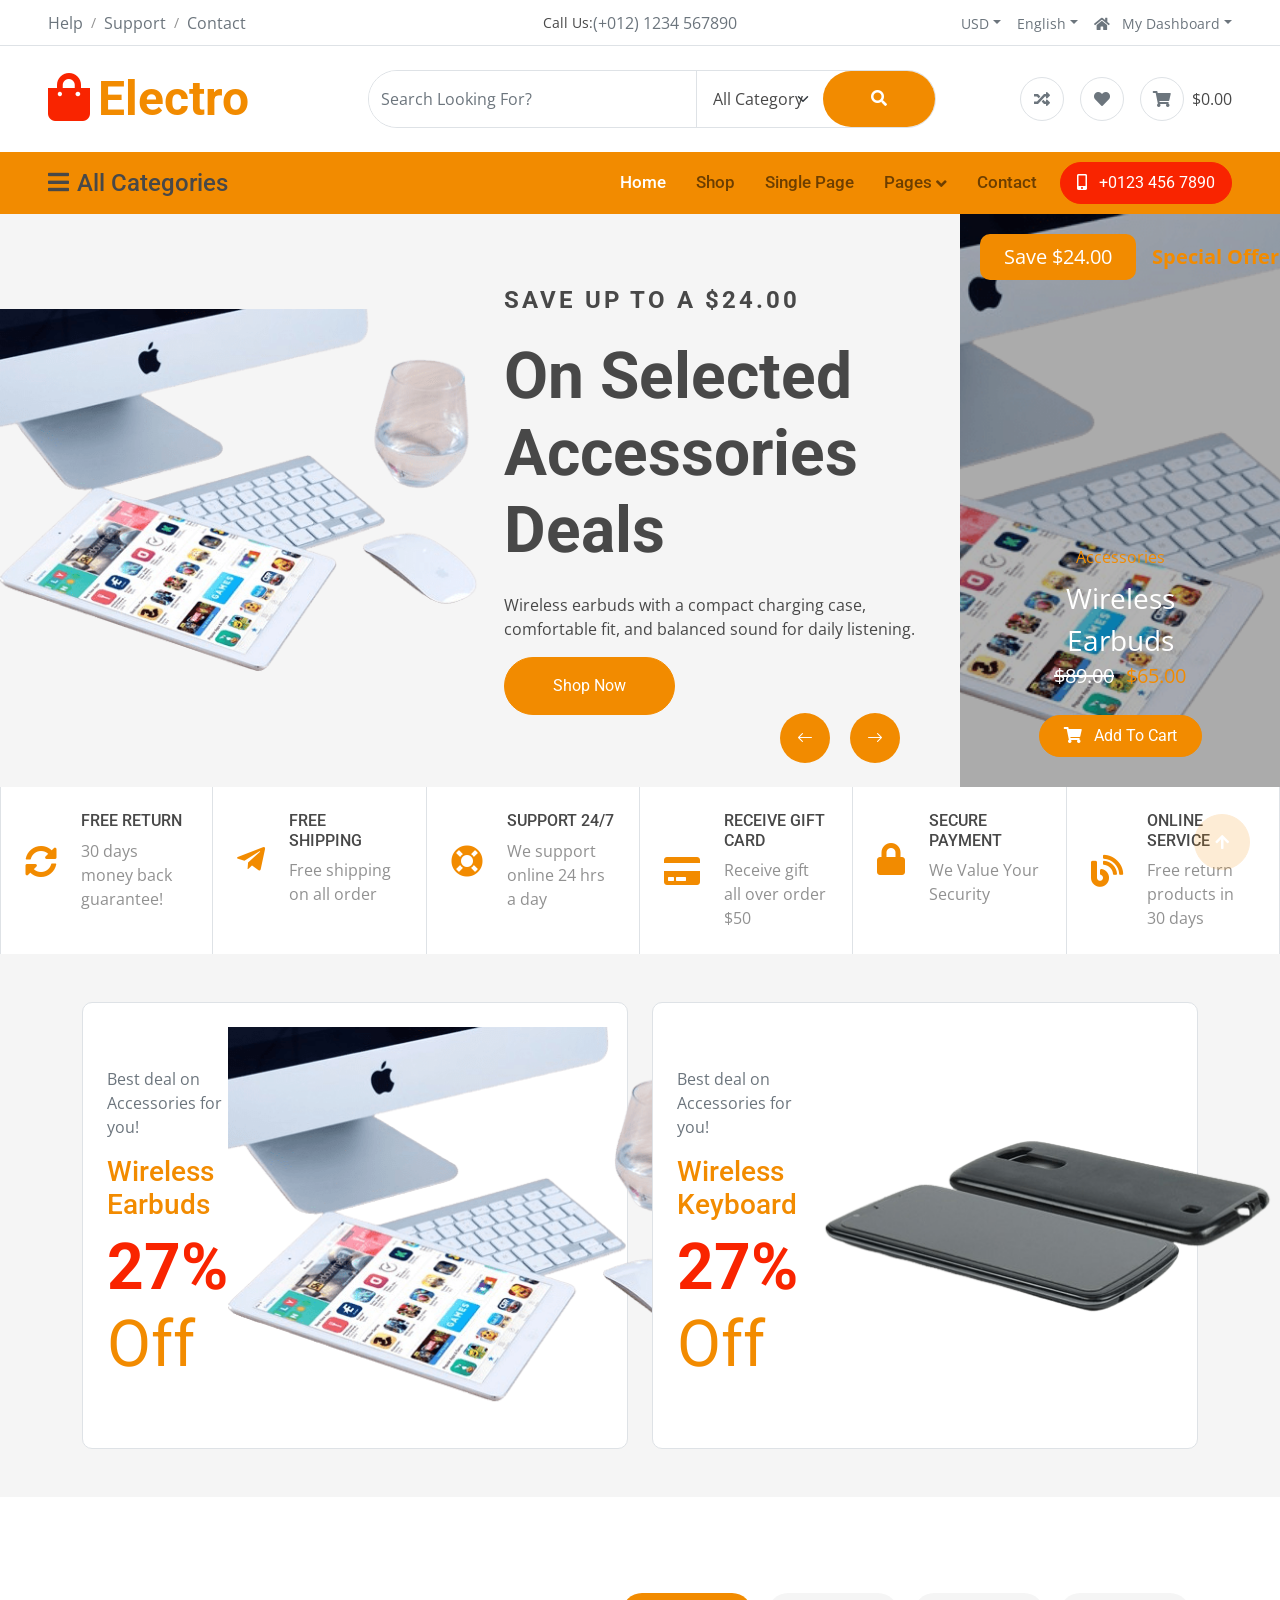
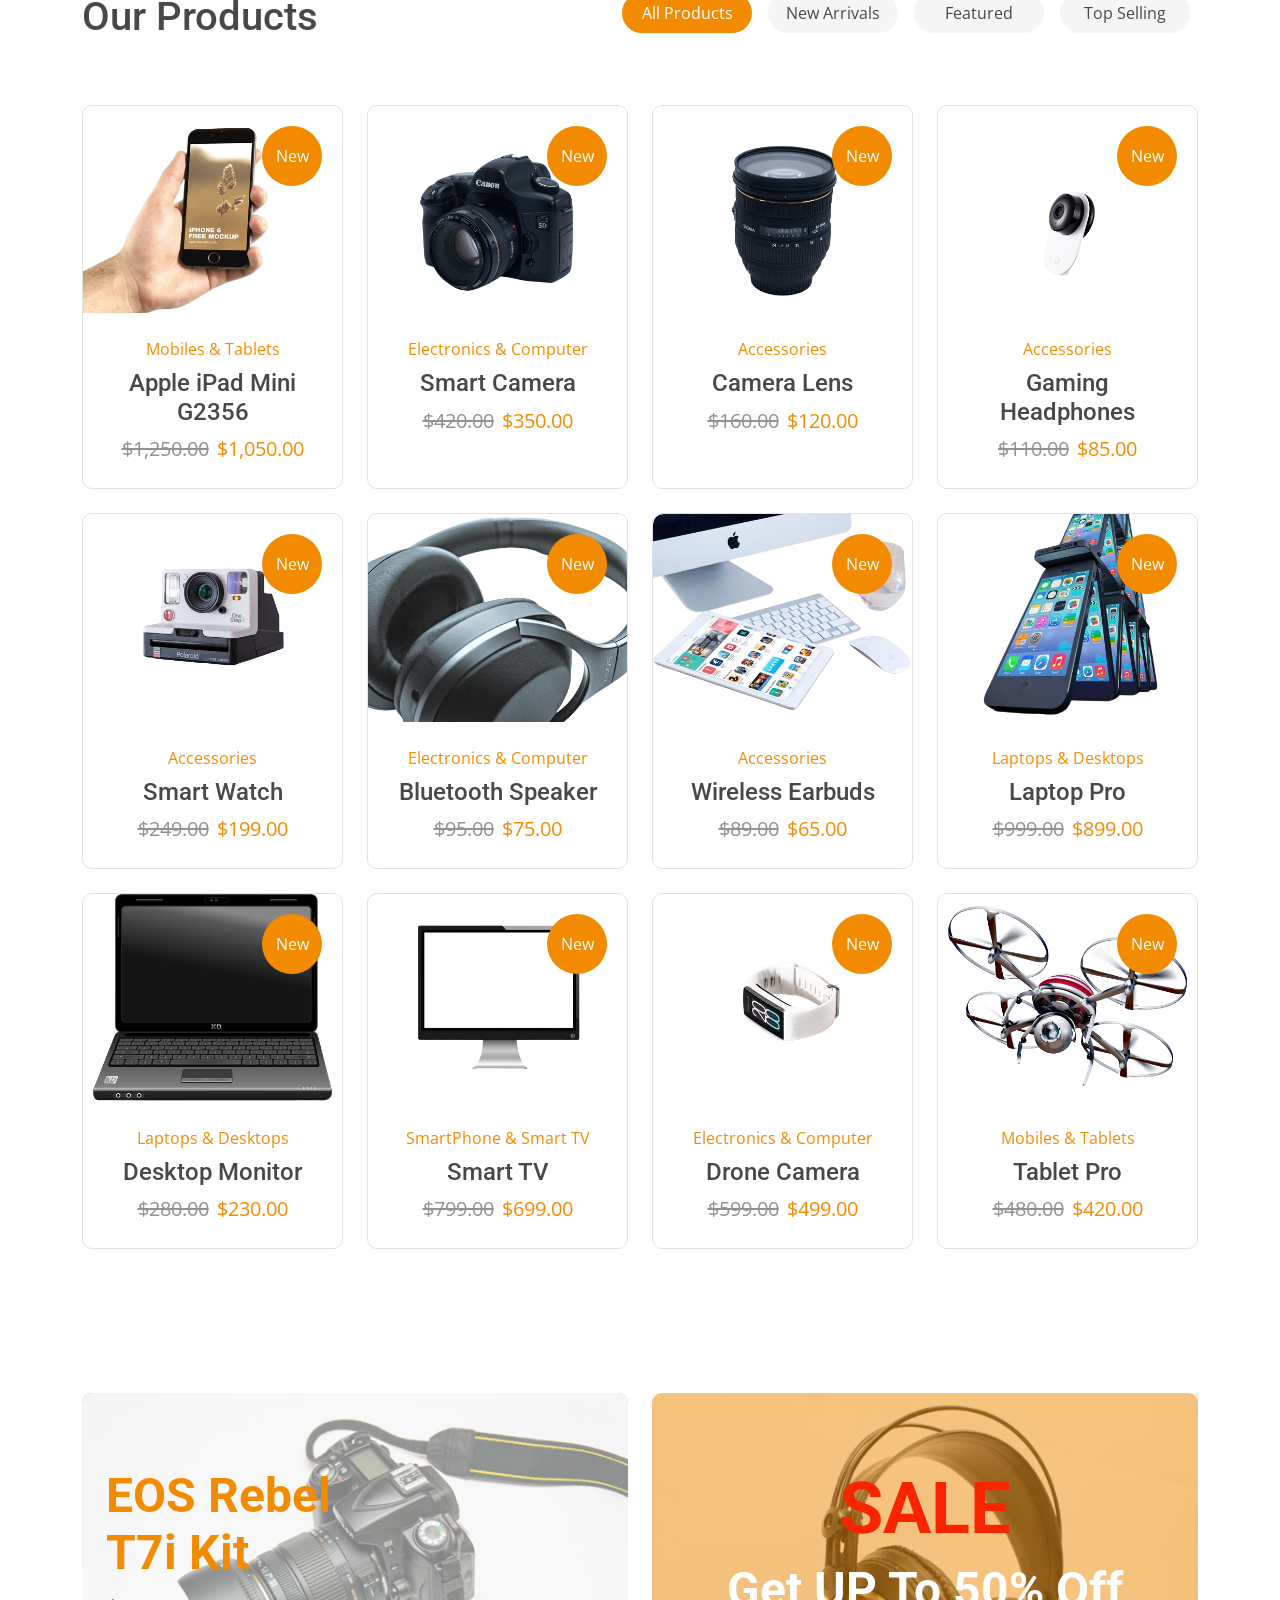
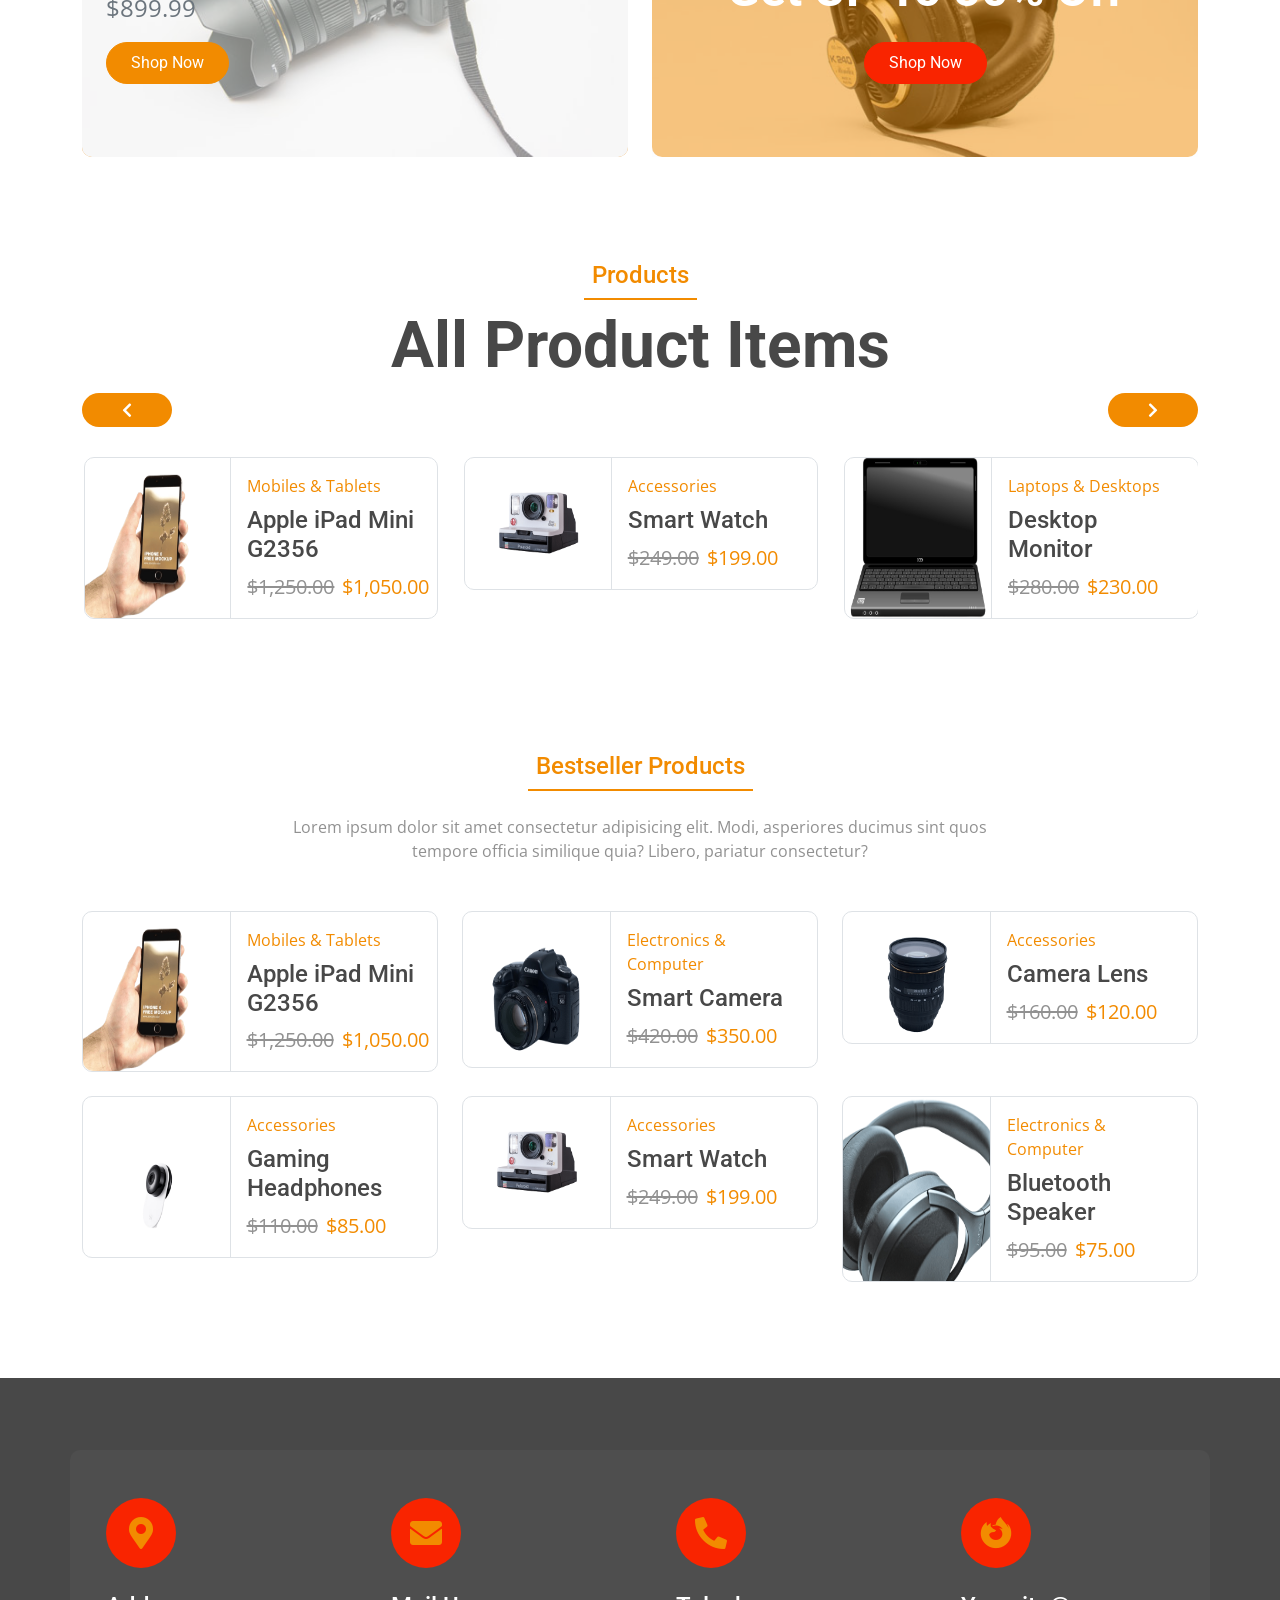
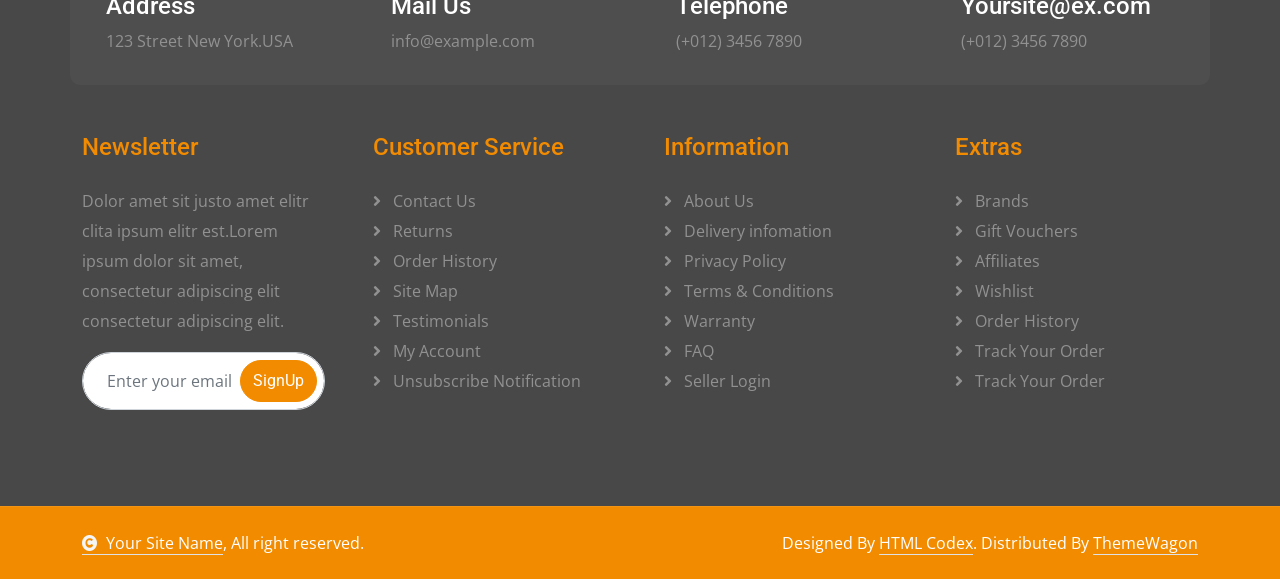
==== commit 547da9de: "Improve page metadata and copy" ====
--- a/index.html
+++ b/index.html
@@ -3,10 +3,10 @@
 
 <head>
     <meta charset="utf-8">
-    <title>Electro - Electronics Website Template</title>
+    <title>Electro - Mordern Electronics Store</title>
     <meta content="width=device-width, initial-scale=1.0" name="viewport">
     <meta content="" name="keywords">
-    <meta content="" name="description">
+    <meta content="Shop mordern electronics, accessories, smart devices, and everyday tech deals at Electro." name="description">
 
     <!-- Google Web Fonts -->
     <link rel="preconnect" href="https://fonts.googleapis.com">
@@ -66,7 +66,7 @@
                                 USD</small></a>
                         <div class="dropdown-menu rounded">
                             <a href="#" class="dropdown-item"> Euro</a>
-                            <a href="#" class="dropdown-item"> Dolar</a>
+                            <a href="#" class="dropdown-item"> Dollar</a>
                         </div>
                     </div>
                     <div class="dropdown">
@@ -75,7 +75,7 @@
                         <div class="dropdown-menu rounded">
                             <a href="#" class="dropdown-item"> English</a>
                             <a href="#" class="dropdown-item"> Turkish</a>
-                            <a href="#" class="dropdown-item"> Spanol</a>
+                            <a href="#" class="dropdown-item"> Spanish</a>
                             <a href="#" class="dropdown-item"> Italiano</a>
                         </div>
                     </div>
@@ -85,7 +85,7 @@
                         <div class="dropdown-menu rounded">
                             <a href="#" class="dropdown-item"> Login</a>
                             <a href="#" class="dropdown-item"> Wishlist</a>
-                            <a href="#" class="dropdown-item"> My Card</a>
+                            <a href="#" class="dropdown-item"> My Cart</a>
                             <a href="#" class="dropdown-item"> Notifications</a>
                             <a href="#" class="dropdown-item"> Account Settings</a>
                             <a href="#" class="dropdown-item"> My Account</a>
@@ -207,7 +207,7 @@
                                 <div class="dropdown-menu m-0">
                                     <a href="bestseller.html" class="dropdown-item">Bestseller</a>
                                     <a href="cart.html" class="dropdown-item">Cart Page</a>
-                                    <a href="cheackout.html" class="dropdown-item">Cheackout</a>
+                                    <a href="checkout.html" class="dropdown-item">Checkout</a>
                                     <a href="404.html" class="dropdown-item">404 Page</a>
                                 </div>
                             </div>
@@ -317,7 +317,7 @@
     </div>
     <!-- Carousel End -->
 
-    <!-- Searvices Start -->
+    <!-- Services Start -->
     <div class="container-fluid px-0">
         <div class="row g-0">
             <div class="col-6 col-md-4 col-lg-2 border-start border-end wow fadeInUp" data-wow-delay="0.1s">
@@ -359,7 +359,7 @@
                         <i class="fas fa-credit-card fa-2x text-primary"></i>
                         <div class="ms-4">
                             <h6 class="text-uppercase mb-2">Receive Gift Card</h6>
-                            <p class="mb-0">Recieve gift all over oder $50</p>
+                            <p class="mb-0">Receive gift all over order $50</p>
                         </div>
                     </div>
                 </div>
@@ -388,7 +388,7 @@
             </div>
         </div>
     </div>
-    <!-- Searvices End -->
+    <!-- Services End -->
 
     <!-- Products Offer Start -->
     <div class="container-fluid bg-light py-5">
@@ -408,8 +408,8 @@
                 <div class="col-lg-6 wow fadeInRight" data-wow-delay="0.3s">
                     <a href="#" class="d-flex align-items-center justify-content-between border bg-white rounded p-4">
                         <div>
-                            <p class="text-muted mb-3">Find The Best Whatches for You!</p>
-                            <h3 class="text-primary">Smart Whatch</h3>
+                            <p class="text-muted mb-3">Find The Best Watches for You!</p>
+                            <h3 class="text-primary">Smart Watch</h3>
                             <h1 class="display-3 text-secondary mb-0">20% <span
                                     class="text-primary fw-normal">Off</span></h1>
                         </div>
--- a/css/style.css
+++ b/css/style.css
@@ -4,6 +4,7 @@
 #spinner {
     opacity: 0;
     visibility: hidden;
+    pointer-events: none;
     transition: opacity .5s ease-out, visibility 0s linear .5s;
     z-index: 99999;
 }
@@ -12,6 +13,14 @@
     transition: opacity .5s ease-out, visibility 0s linear 0s;
     visibility: visible;
     opacity: 1;
+    animation: hideSpinnerFallback .5s ease-out 1.5s forwards;
+}
+
+@keyframes hideSpinnerFallback {
+    to {
+        opacity: 0;
+        visibility: hidden;
+    }
 }
 /*** Spinner End ***/
 
@@ -866,4 +875,4 @@
     border-top: 1px solid rgba(255, 255, 255, 0.08);
     background: var(--bs-primary) !important;
 }
-/*** copyright end ***/+/*** copyright end ***/
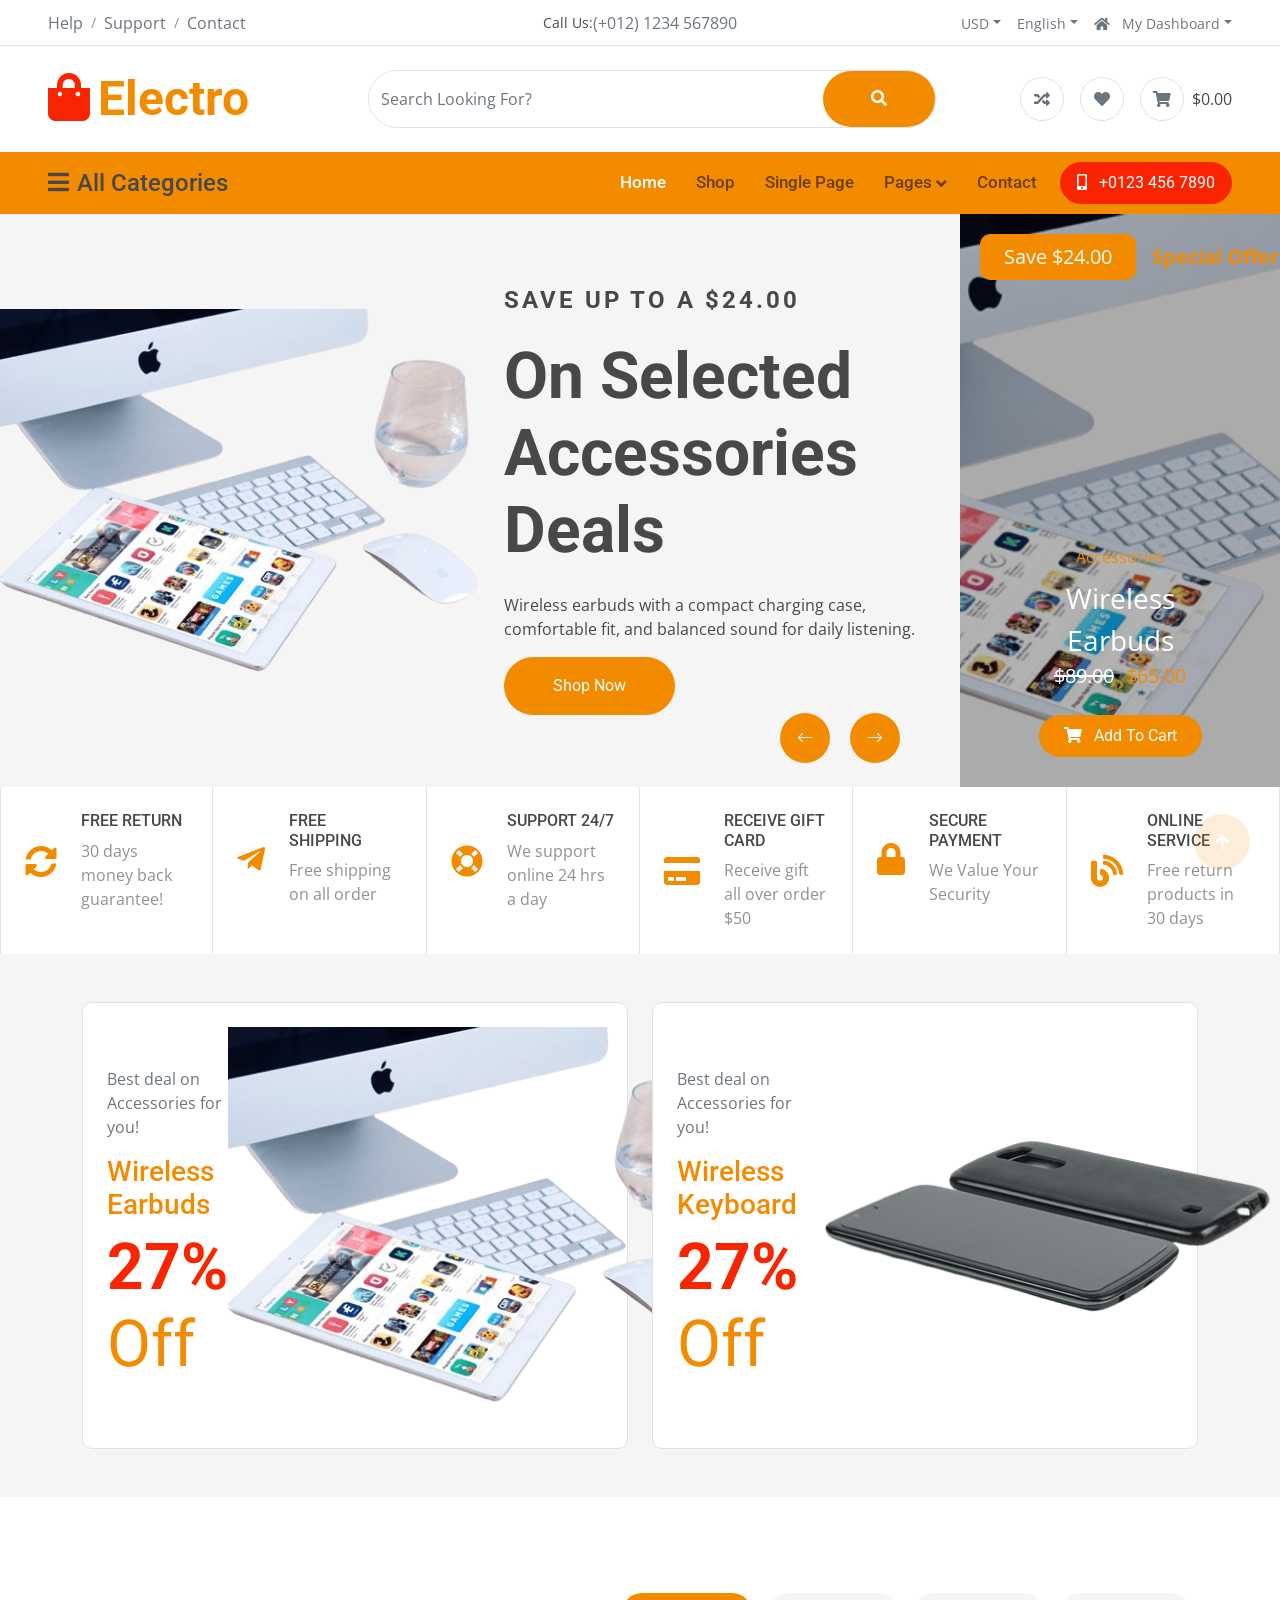
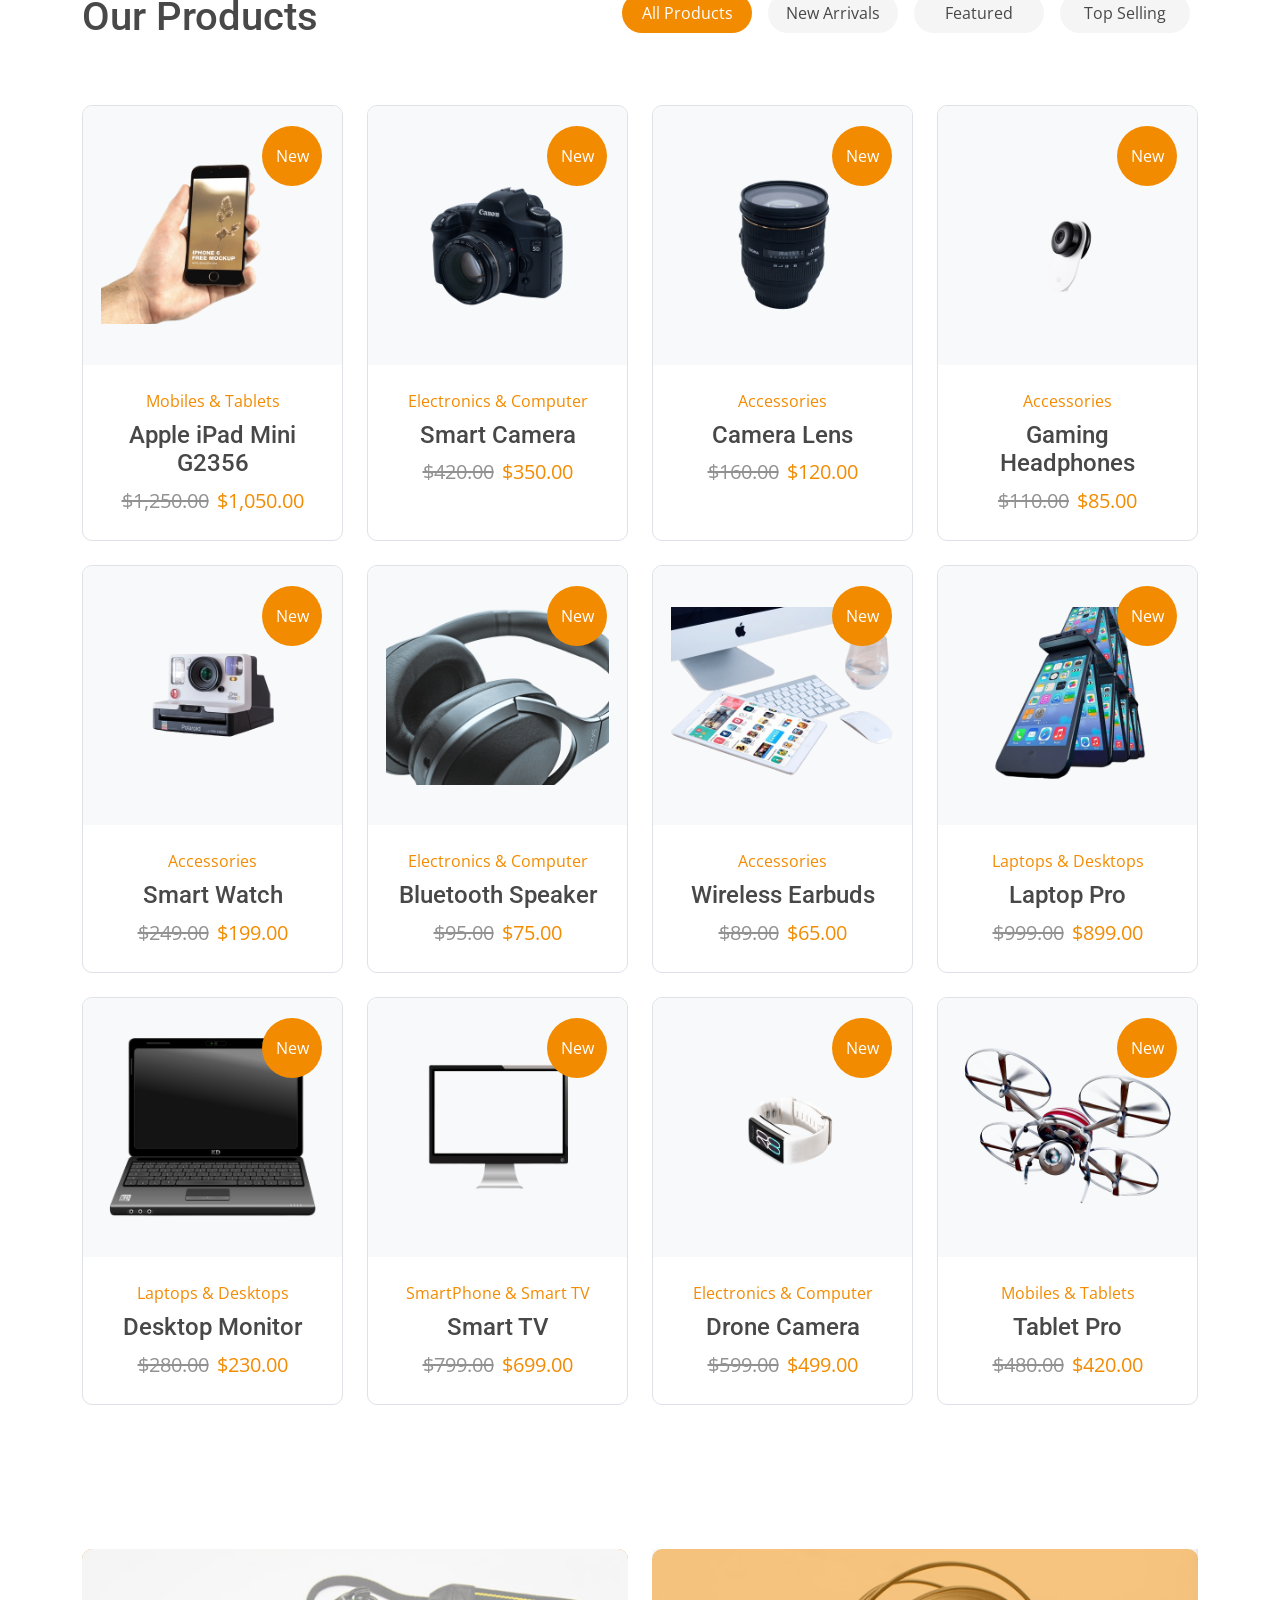
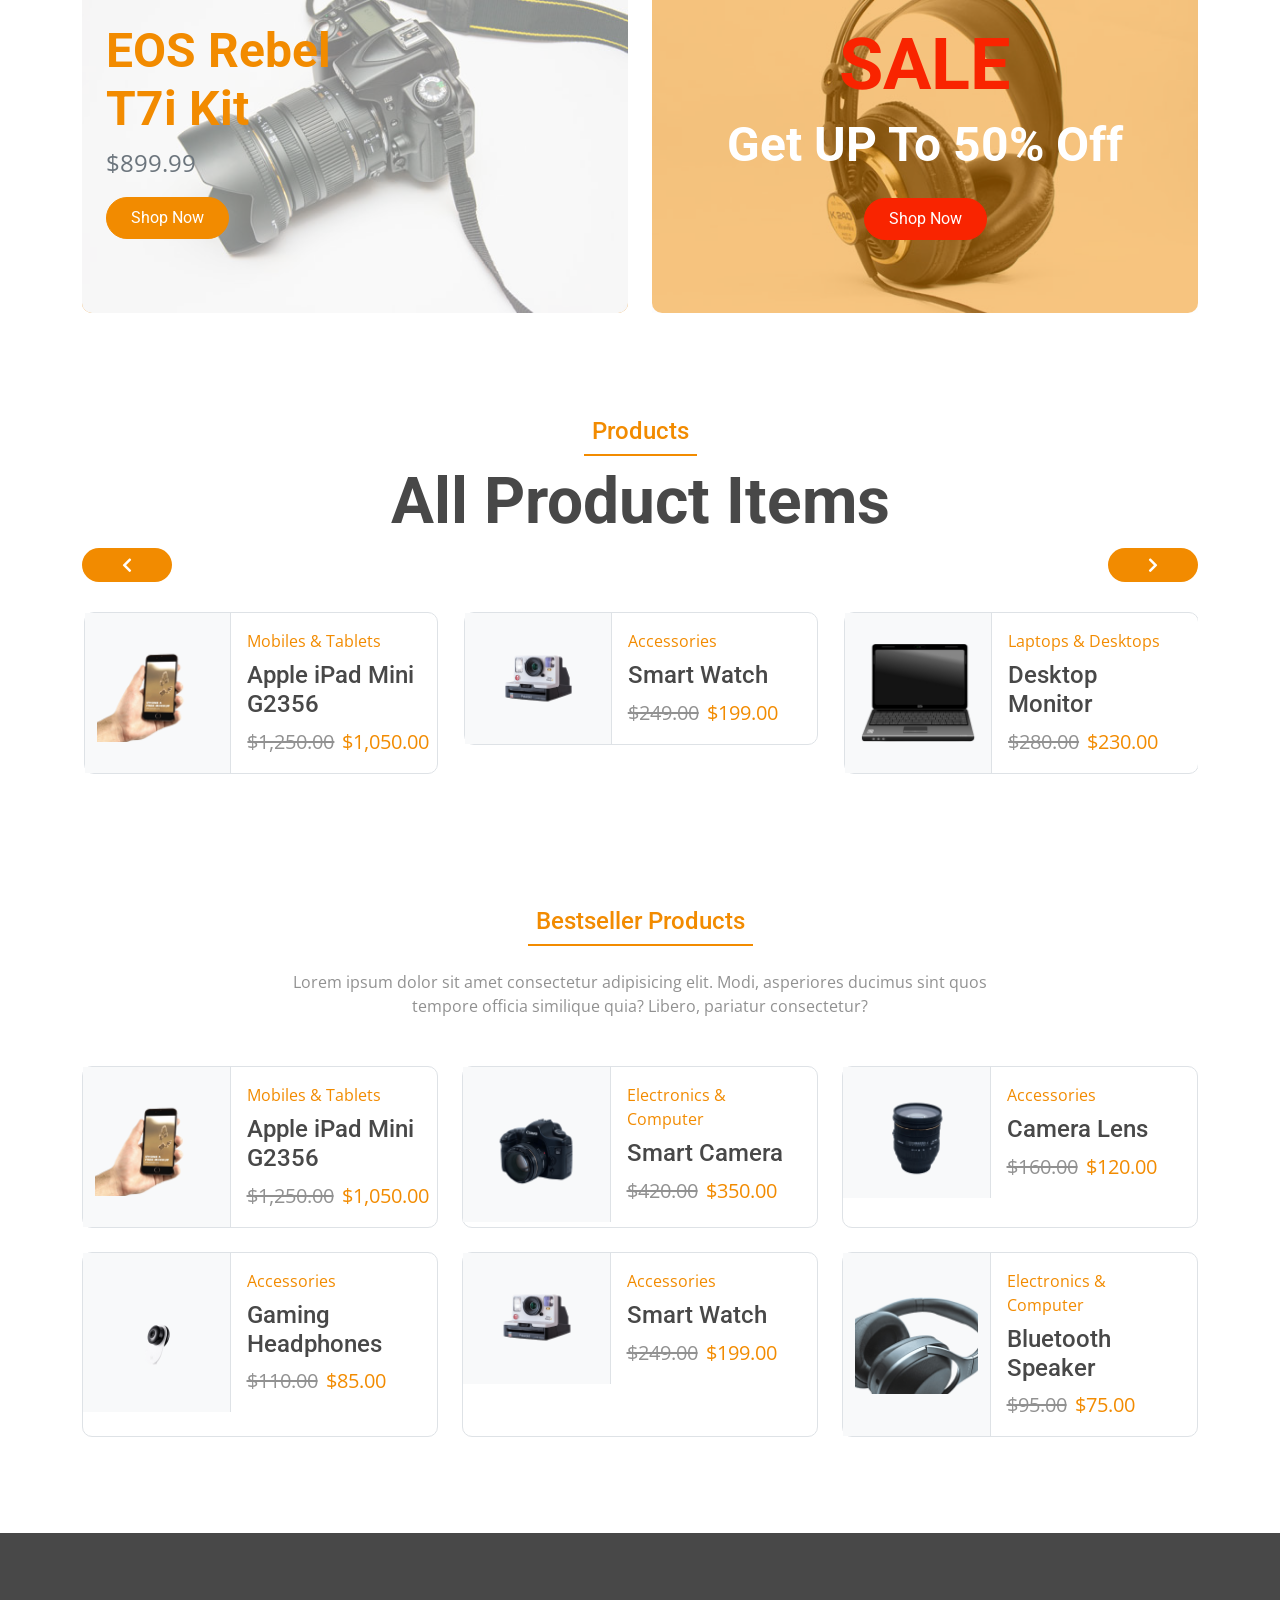
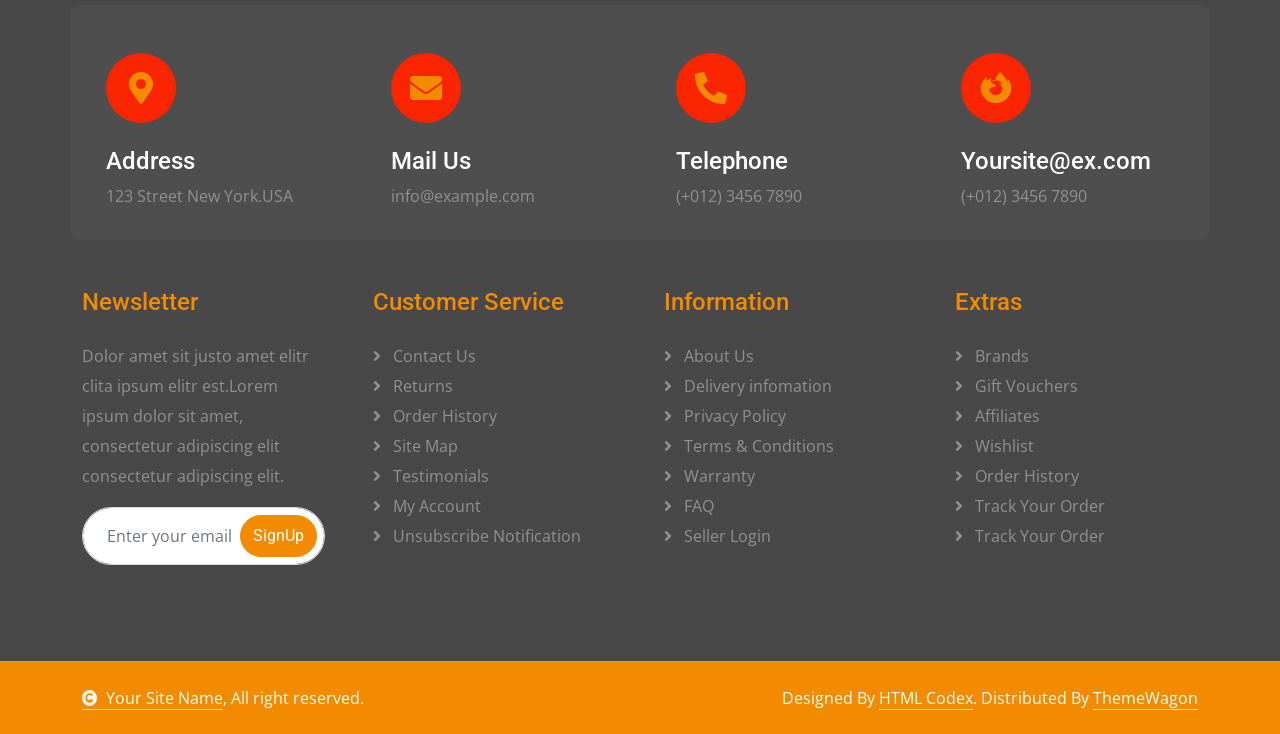
==== commit 6940c331: "remove category dropdown" ====
--- a/index.html
+++ b/index.html
@@ -112,13 +112,6 @@
                     <div class="d-flex border rounded-pill">
                         <input class="form-control border-0 rounded-pill w-100 py-3" type="text"
                             data-bs-target="#dropdownToggle123" placeholder="Search Looking For?">
-                        <select class="form-select text-dark border-0 border-start rounded-0 p-3" style="width: 200px;">
-                            <option value="All Category">All Category</option>
-                            <option value="Pest Control-2">Category 1</option>
-                            <option value="Pest Control-3">Category 2</option>
-                            <option value="Pest Control-4">Category 3</option>
-                            <option value="Pest Control-5">Category 4</option>
-                        </select>
                         <button type="button" class="btn btn-primary rounded-pill py-3 px-5" style="border: 0;"><i
                                 class="fas fa-search"></i></button>
                     </div>
--- a/css/style.css
+++ b/css/style.css
@@ -35,6 +35,29 @@
     justify-content: center;
     transition: 0.5s;
     z-index: 99;
+}
+
+.cart-toast {
+    position: fixed;
+    right: 24px;
+    bottom: 90px;
+    z-index: 1000;
+    opacity: 0;
+    transform: translateY(12px);
+    pointer-events: none;
+    transition: opacity .25s ease, transform .25s ease;
+}
+
+.cart-toast.show {
+    opacity: 1;
+    transform: translateY(0);
+}
+
+.cart-item-img {
+    width: 72px;
+    height: 72px;
+    object-fit: contain;
+    background: var(--bs-light);
 }
 
 /*** Button Start ***/
@@ -876,3 +899,82 @@
     background: var(--bs-primary) !important;
 }
 /*** copyright end ***/
+
+/*** Responsive Polish Start ***/
+.product-item,
+.products-mini-item,
+.related-item {
+    height: 100%;
+}
+
+.product-item-inner-item,
+.related-item-inner-item,
+.products-mini-img {
+    background: #f8f9fa;
+}
+
+.product-item-inner-item img,
+.related-item-inner-item img {
+    aspect-ratio: 1 / 1;
+    object-fit: contain;
+    padding: 18px;
+}
+
+.products-mini-img img {
+    object-fit: contain;
+    padding: 12px;
+}
+
+.table-responsive table {
+    min-width: 760px;
+}
+
+.navbar .dropdown-menu {
+    box-shadow: 0 10px 30px rgba(0, 0, 0, .08);
+}
+
+@media (max-width: 1199.98px) {
+    .header-carousel .carousel-content .display-3 {
+        font-size: 2.75rem;
+    }
+}
+
+@media (max-width: 991.98px) {
+    .nav-bar .row.bg-primary {
+        padding-left: 1rem !important;
+        padding-right: 1rem !important;
+    }
+
+    .navbar .dropdown-menu {
+        box-shadow: none;
+    }
+
+    .page-header .display-6 {
+        padding-left: 1rem;
+        padding-right: 1rem;
+        overflow-wrap: anywhere;
+    }
+}
+
+@media (max-width: 575.98px) {
+    .header-carousel .carousel-content {
+        text-align: center;
+    }
+
+    .header-carousel .carousel-content .display-3 {
+        font-size: 2rem;
+    }
+
+    .cart-toast {
+        left: 16px;
+        right: 16px;
+        bottom: 76px;
+        text-align: center;
+    }
+
+    .back-to-top {
+        right: 18px;
+        bottom: 18px;
+    }
+}
+/*** Responsive Polish End ***/
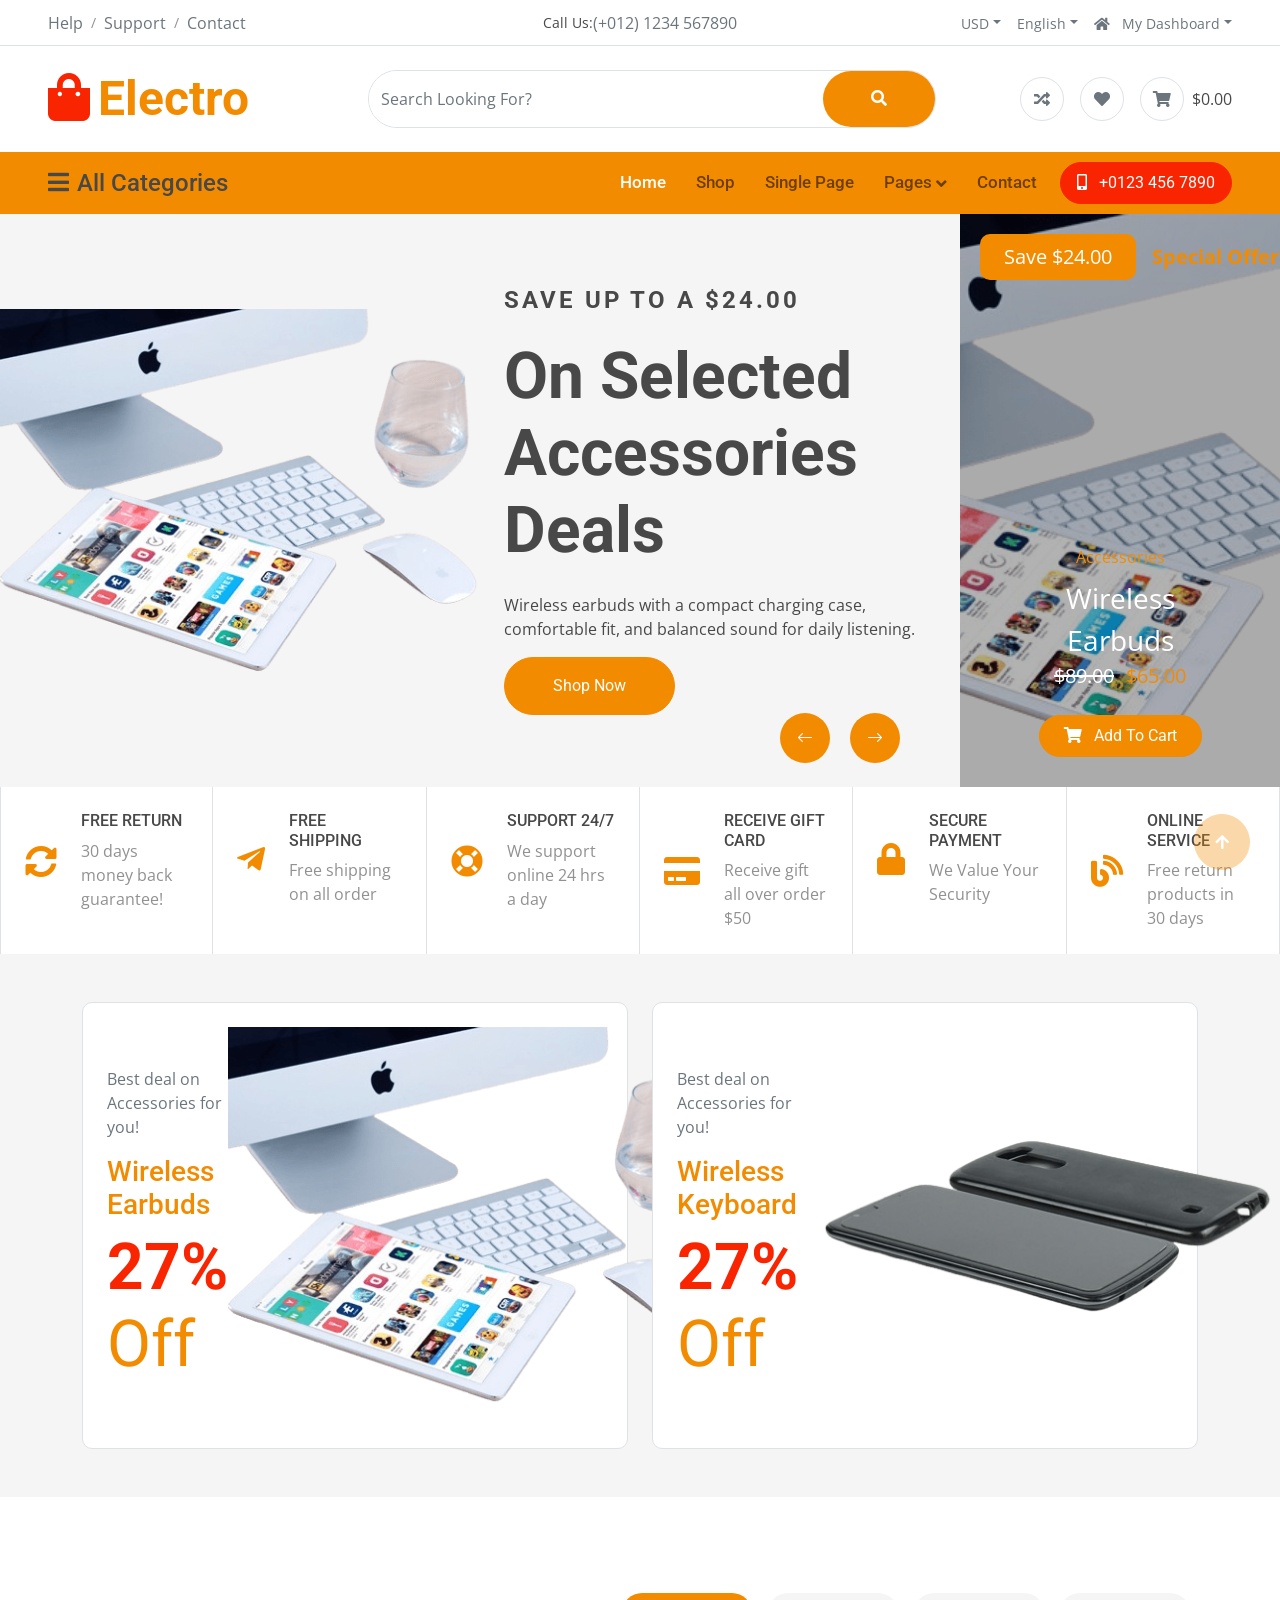
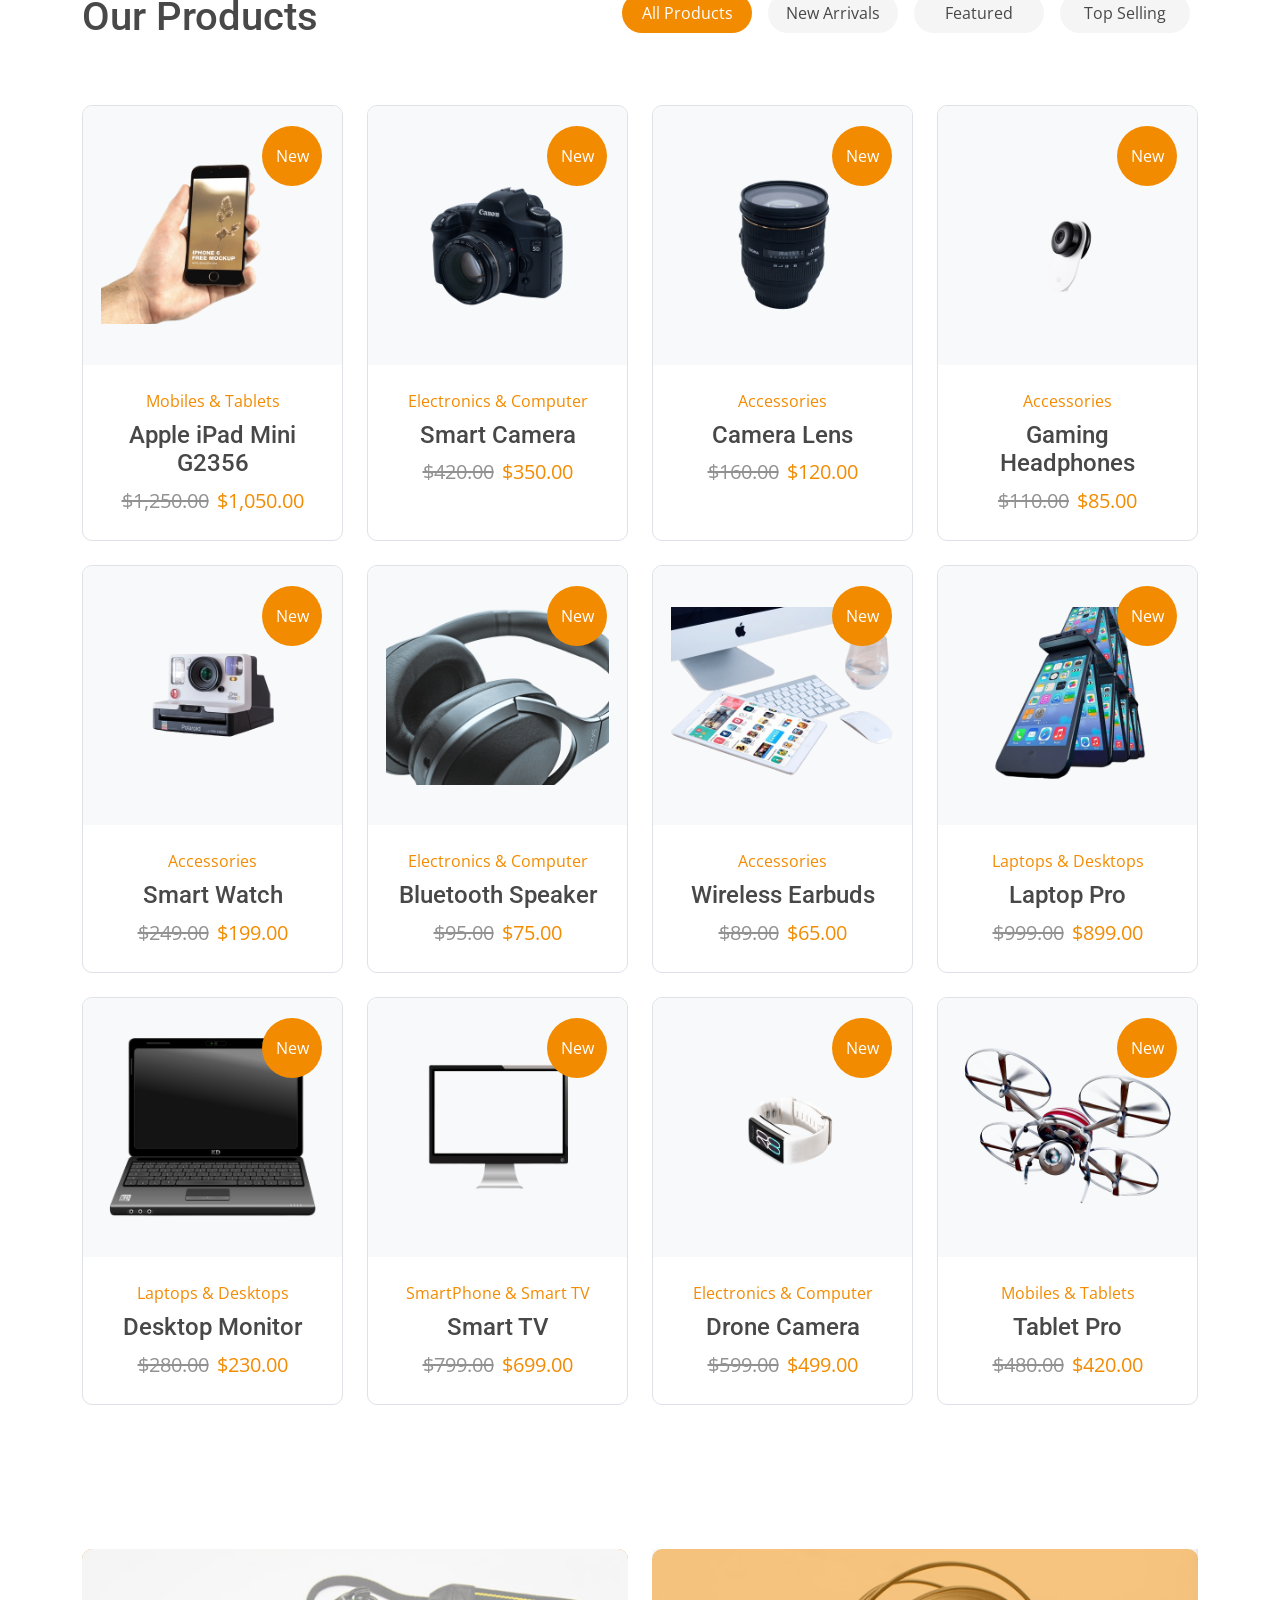
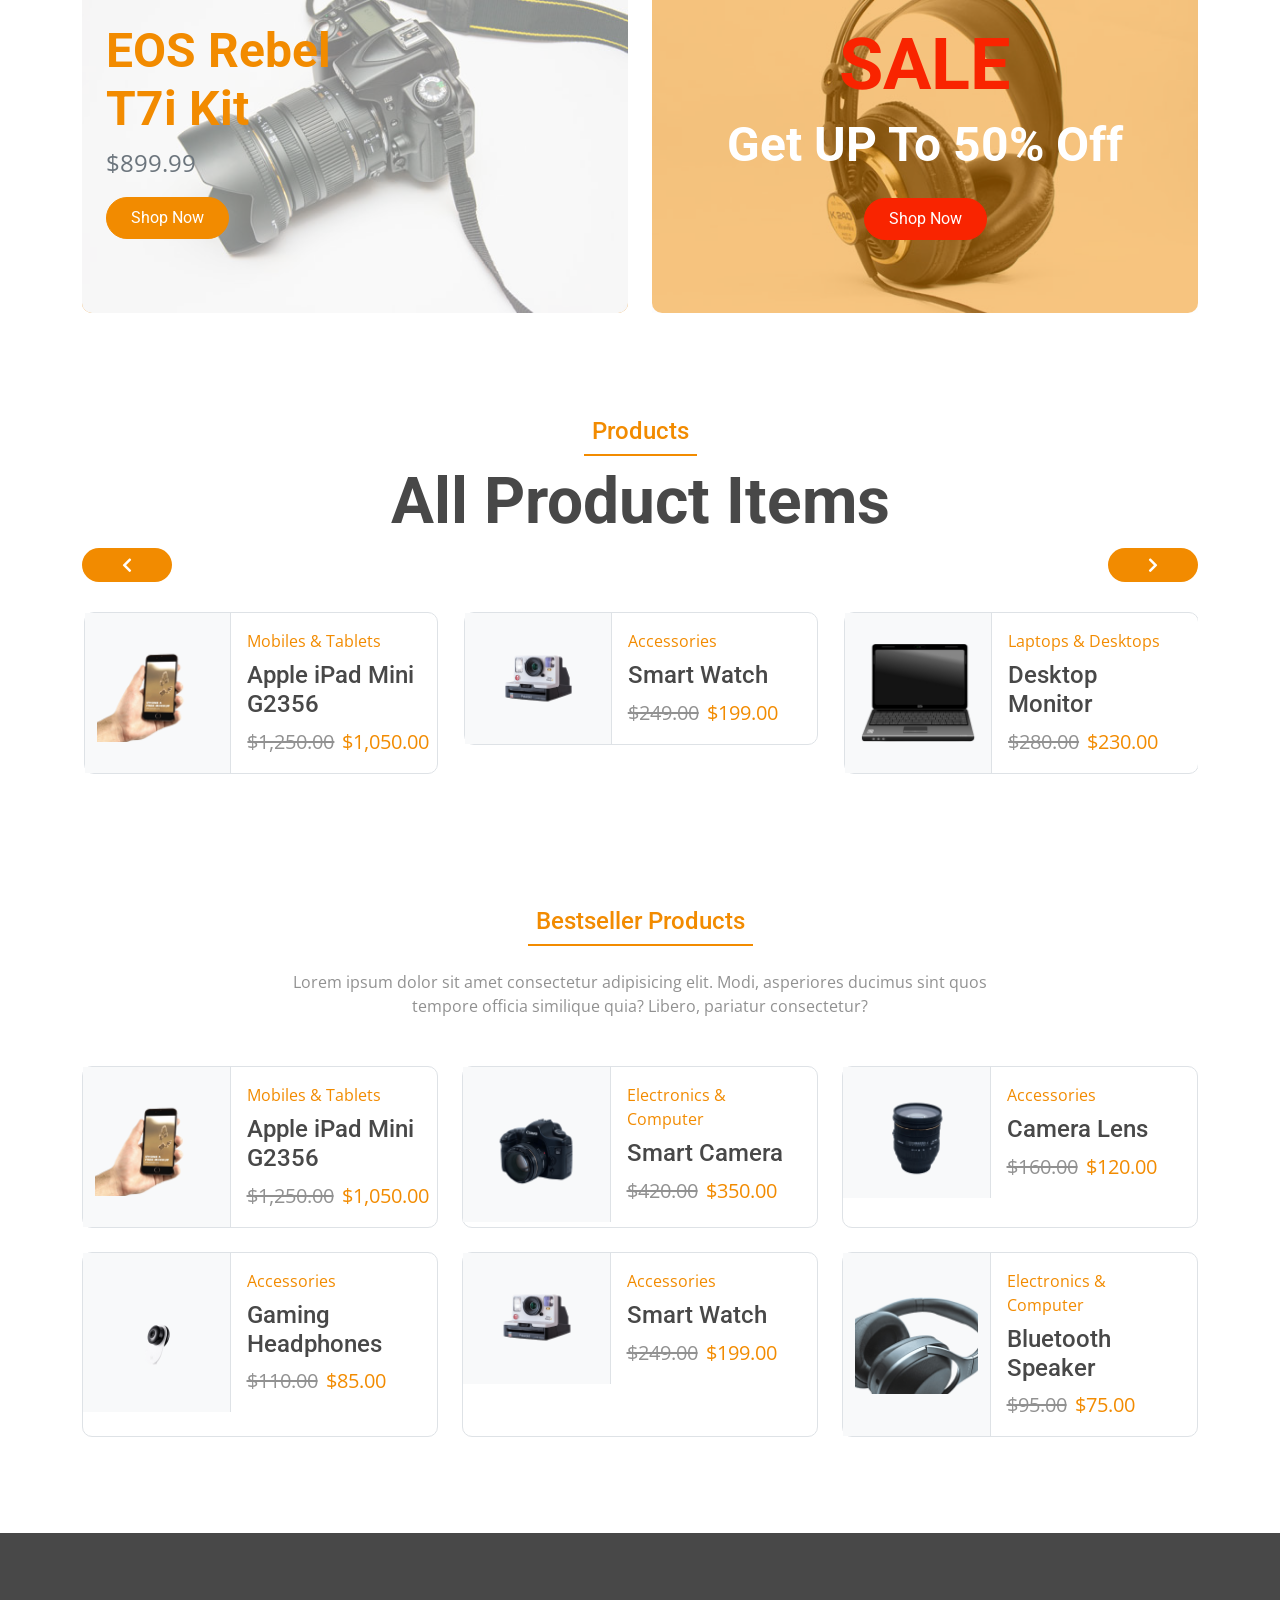
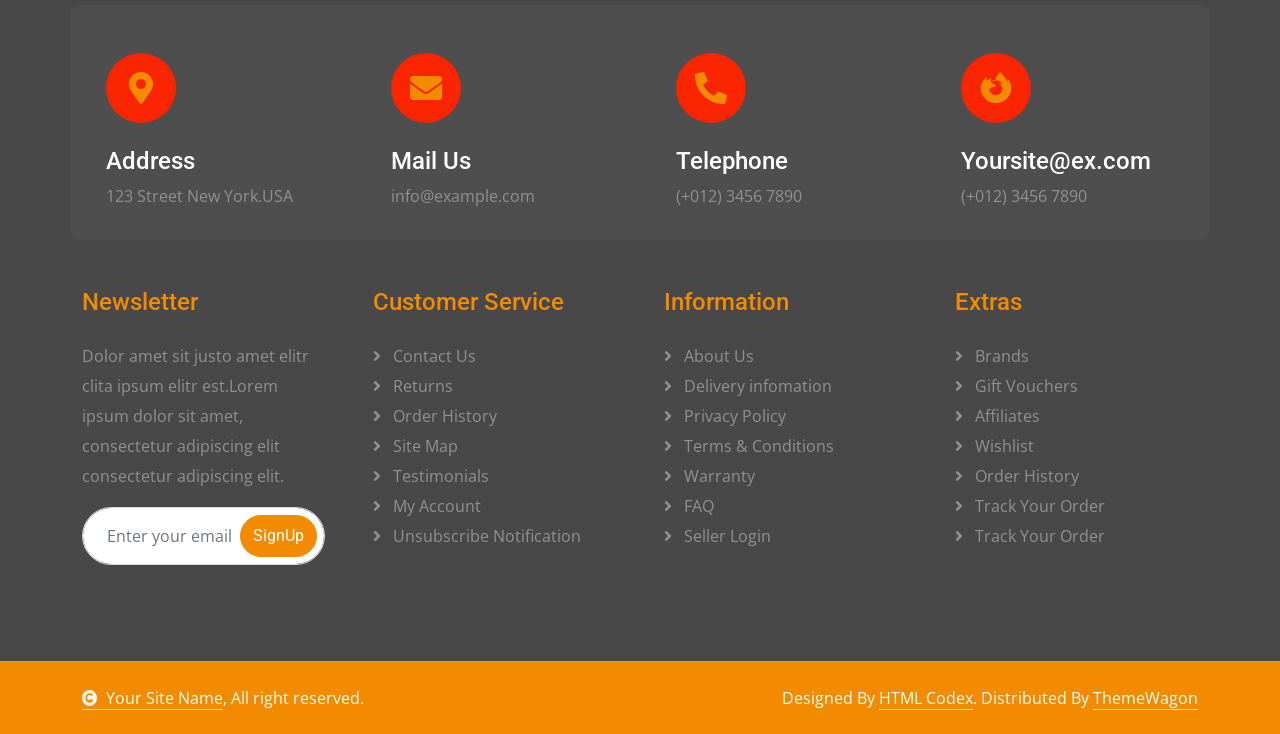
==== commit 38e0dc56: "Fix storefront metadata spelling" ====
--- a/index.html
+++ b/index.html
@@ -3,10 +3,10 @@
 
 <head>
     <meta charset="utf-8">
-    <title>Electro - Mordern Electronics Store</title>
+    <title>Electro - Modern Electronics Store</title>
     <meta content="width=device-width, initial-scale=1.0" name="viewport">
     <meta content="" name="keywords">
-    <meta content="Shop mordern electronics, accessories, smart devices, and everyday tech deals at Electro." name="description">
+    <meta content="Shop modern electronics, accessories, smart devices, and everyday tech deals at Electro." name="description">
 
     <!-- Google Web Fonts -->
     <link rel="preconnect" href="https://fonts.googleapis.com">
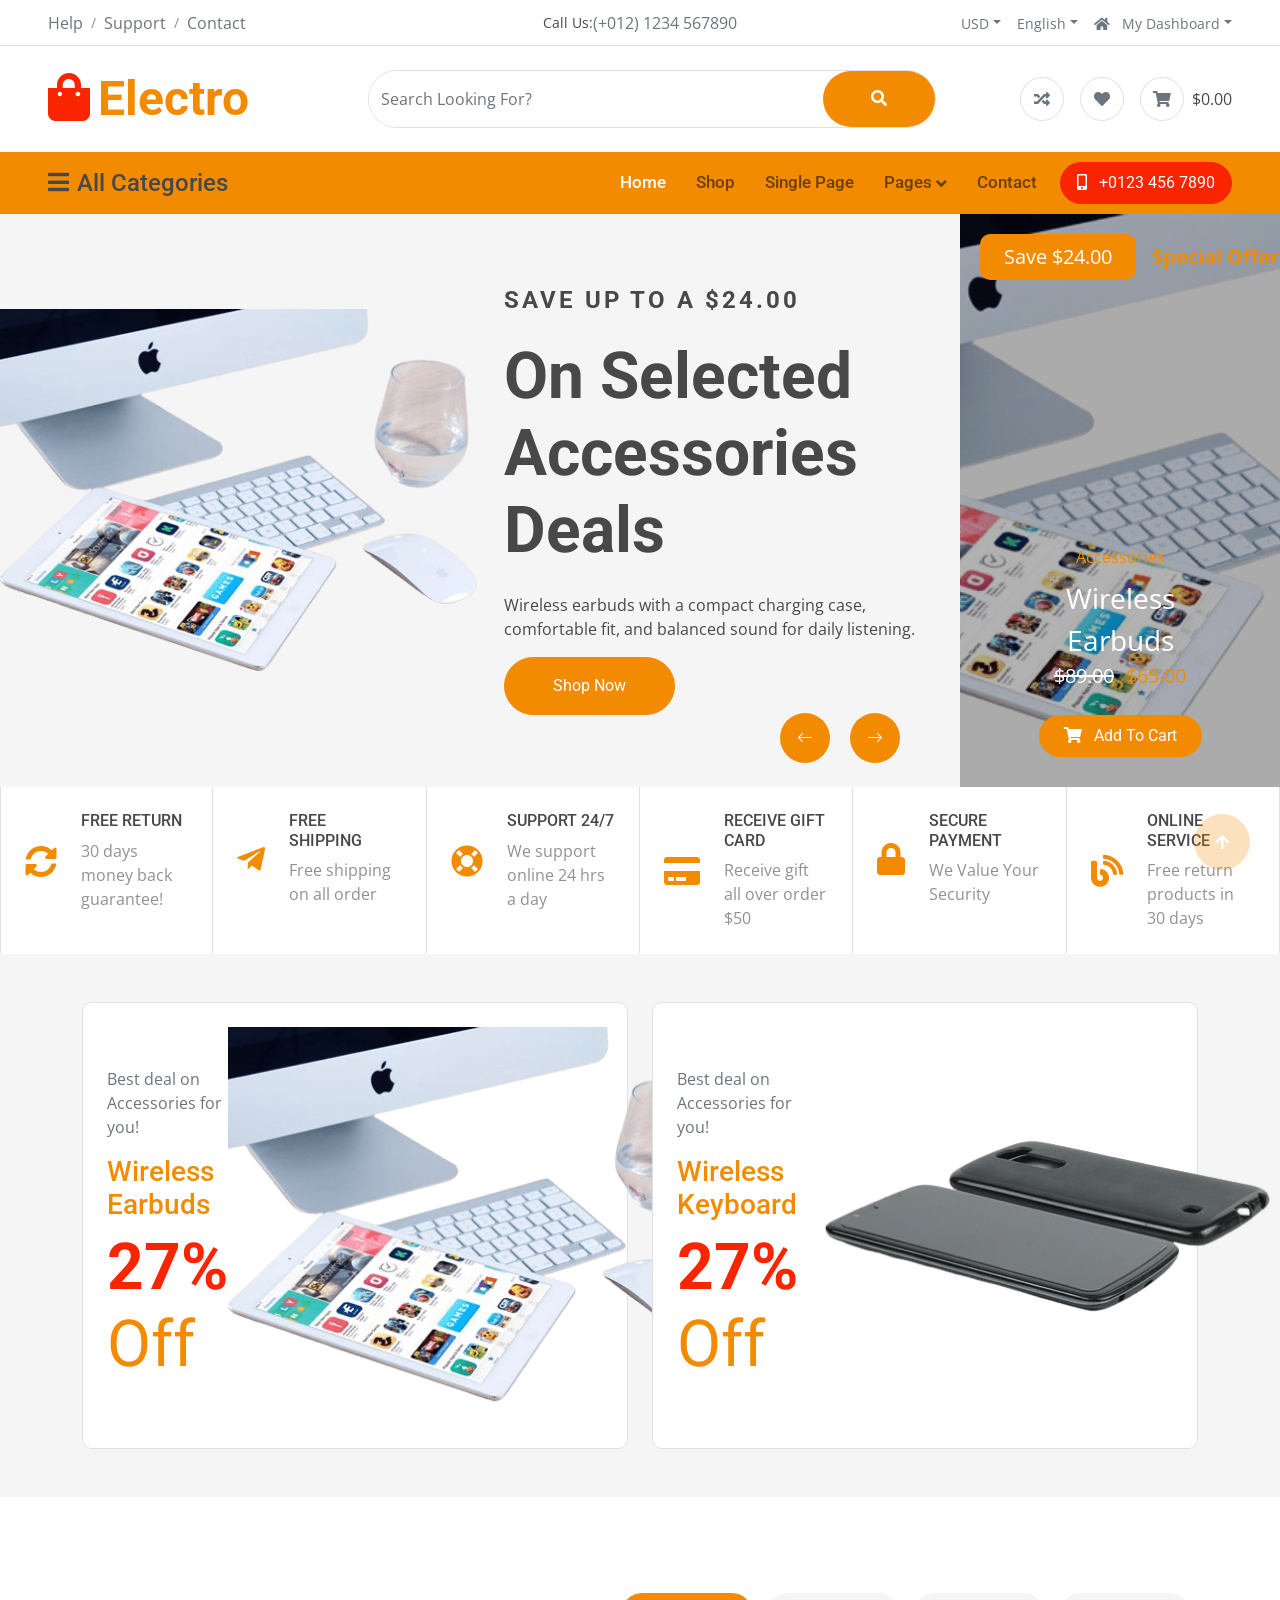
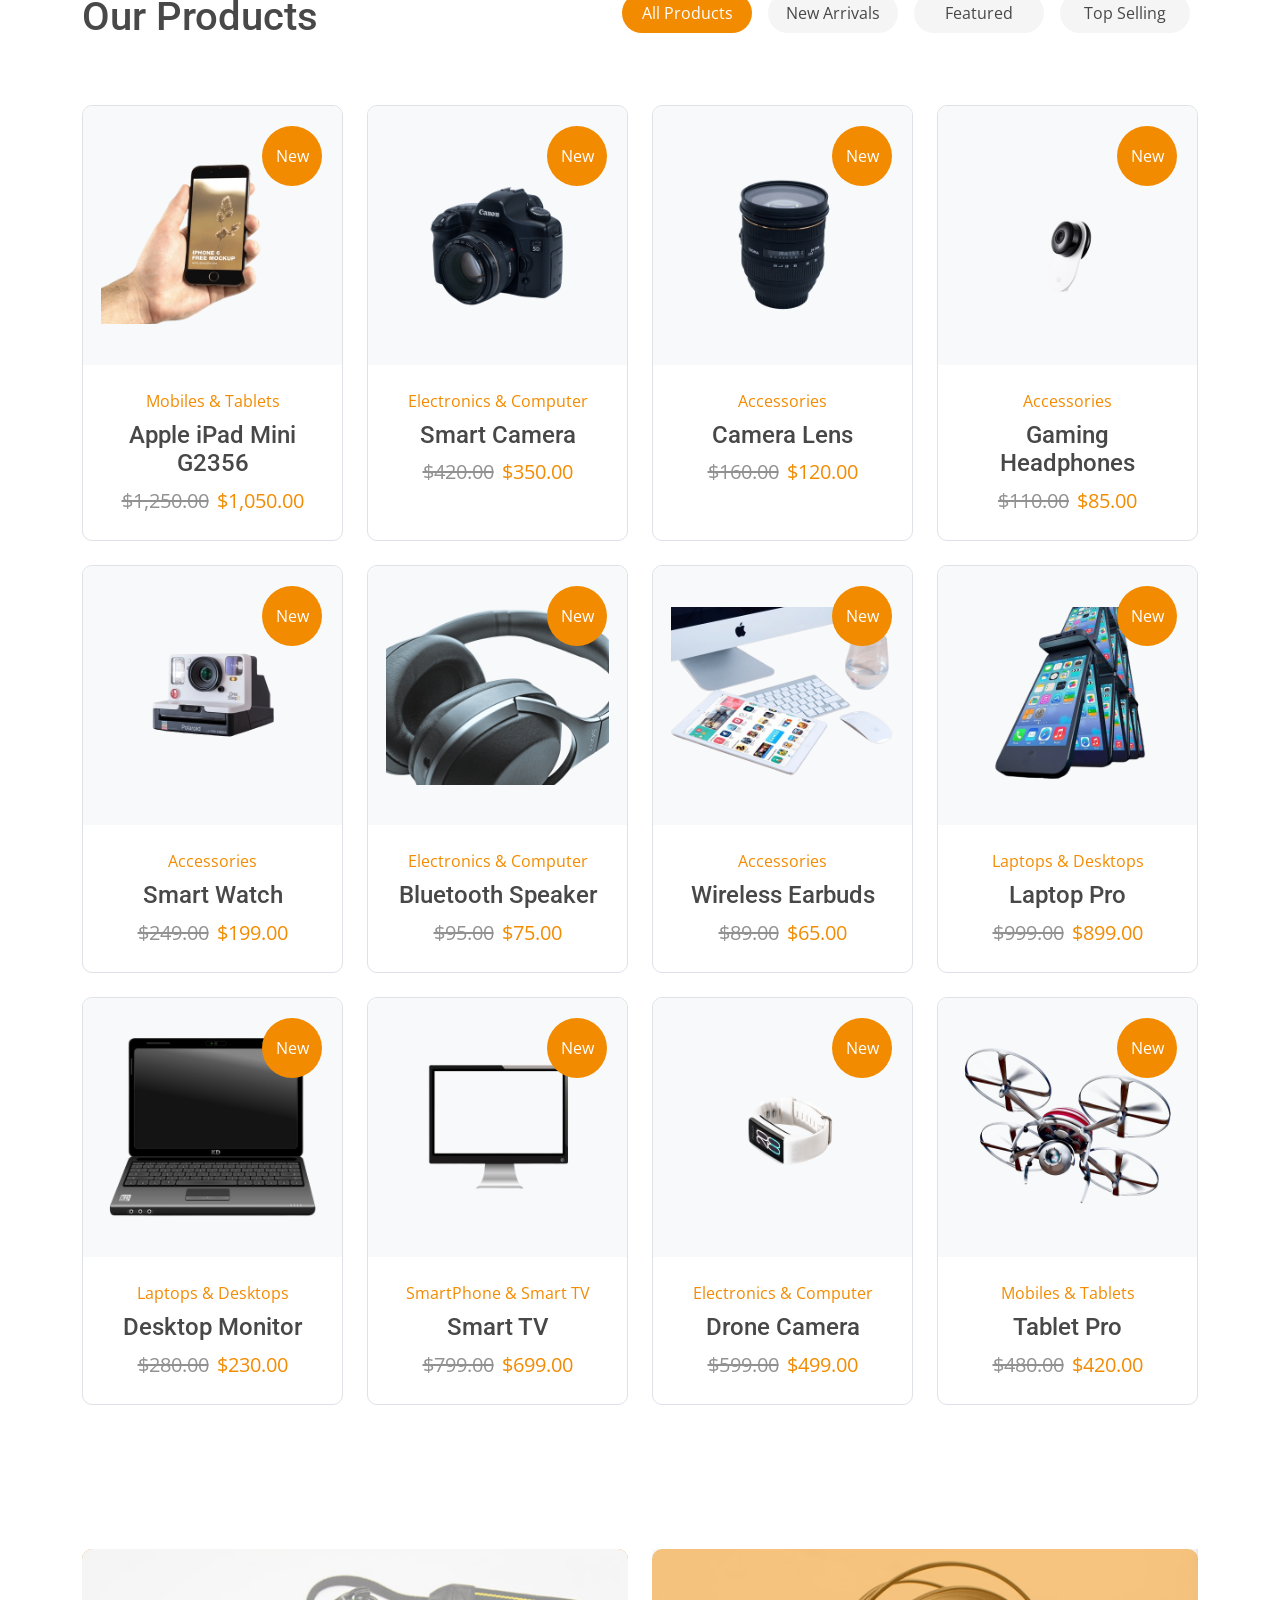
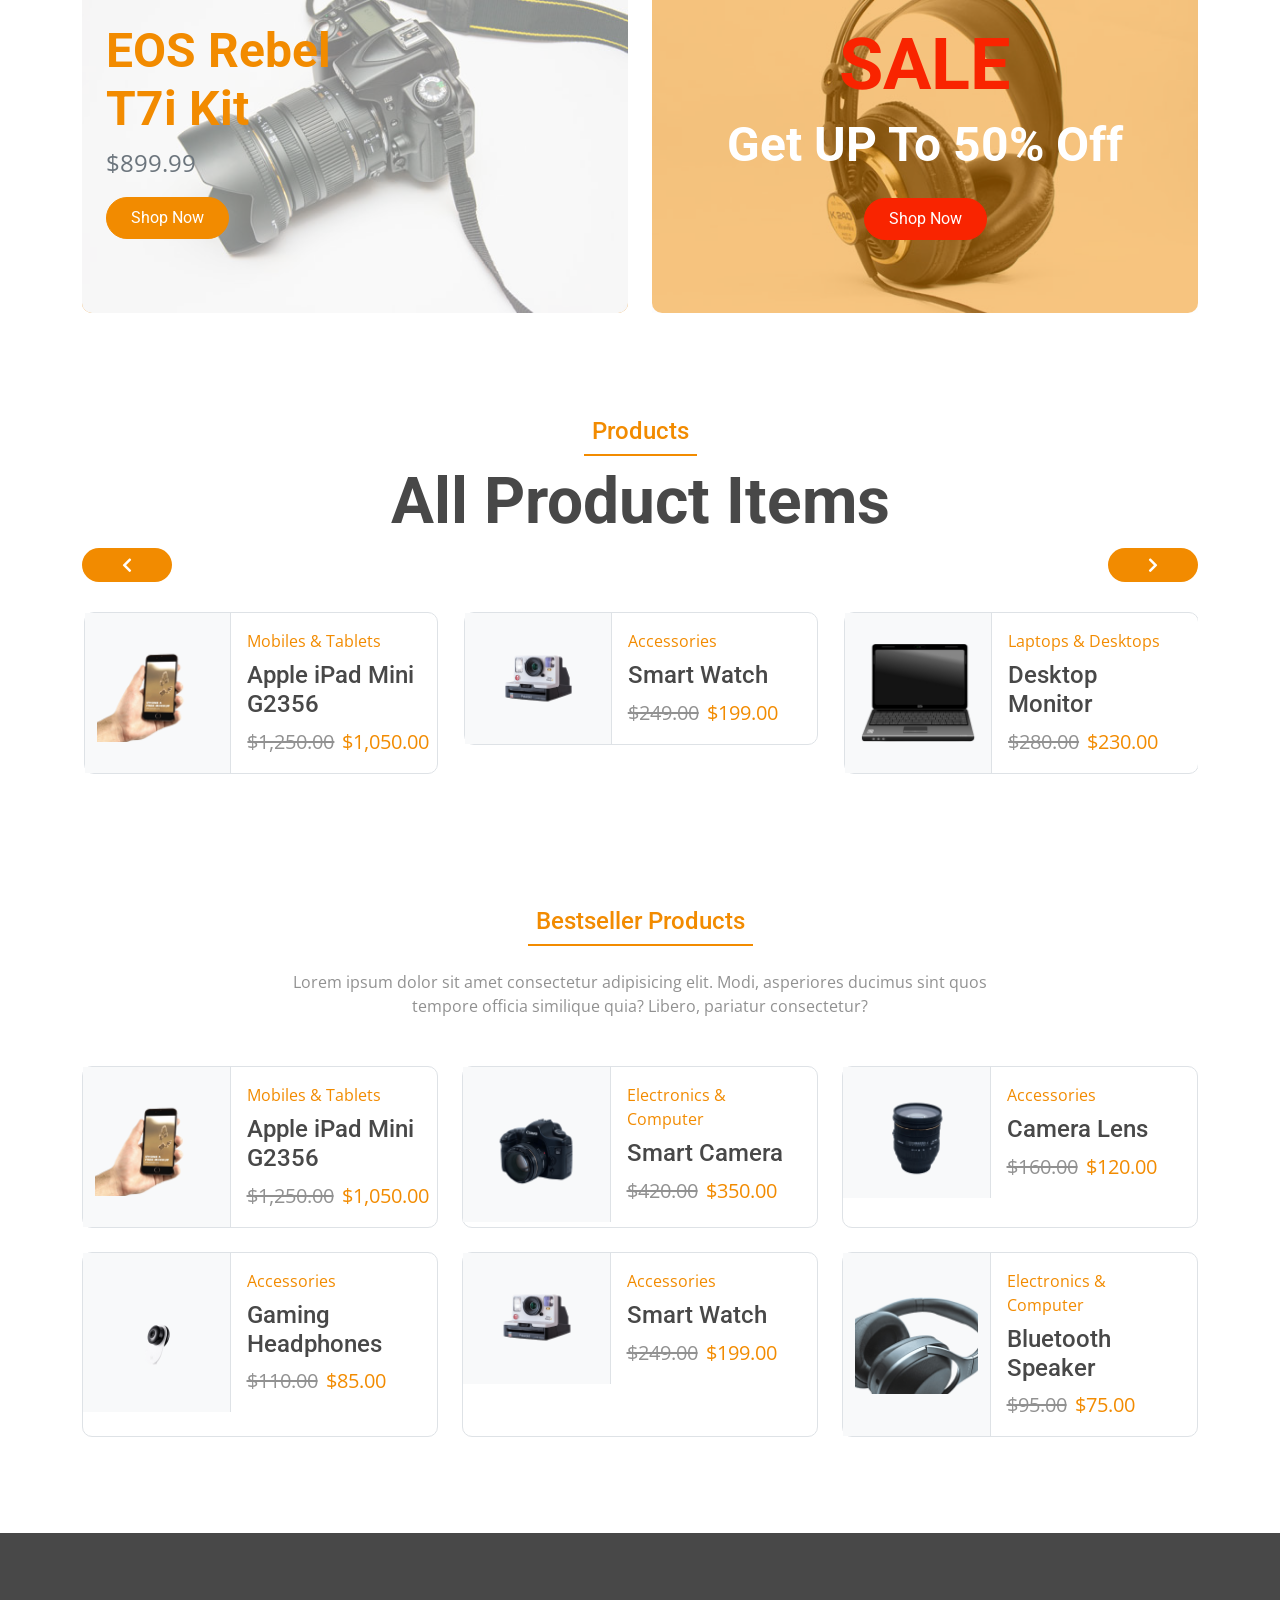
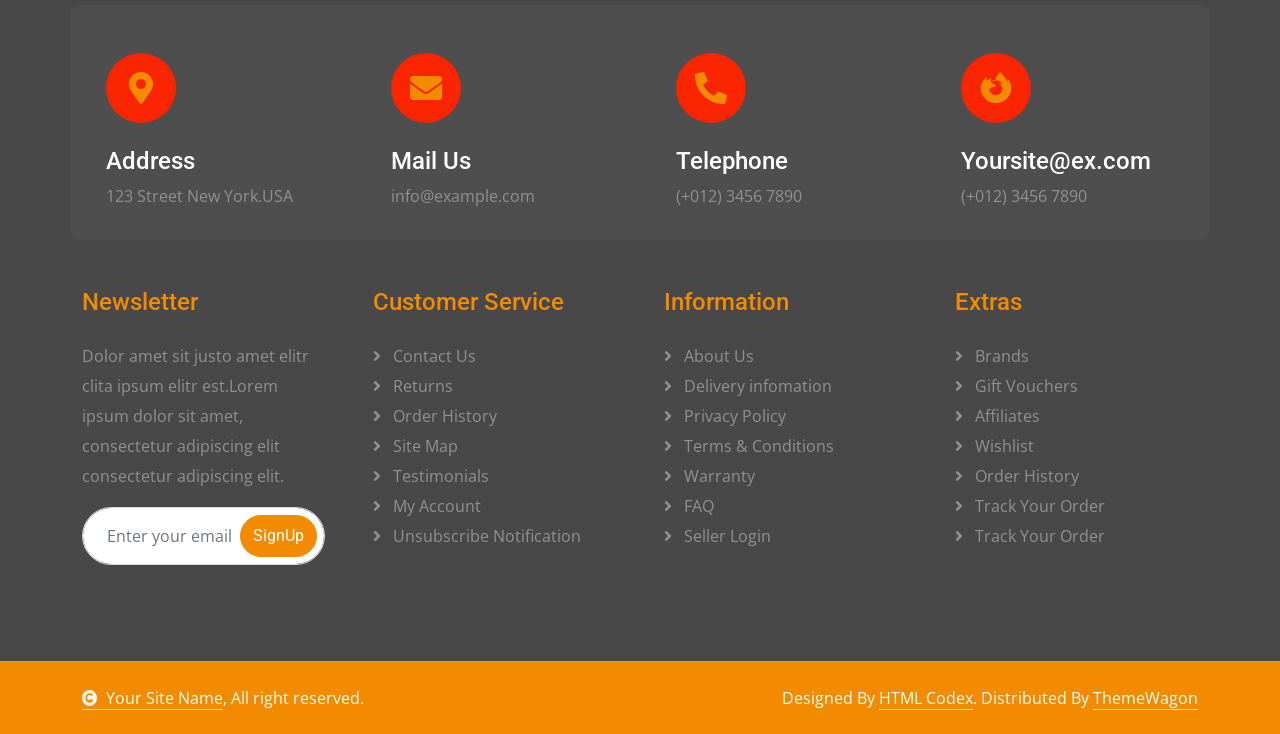
==== commit 15fc39f8: "Add accessible main content skip link" ====
--- a/index.html
+++ b/index.html
@@ -32,6 +32,8 @@
 </head>
 
 <body>
+
+    <a class="skip-link" href="#main-content">Skip to main content</a>
 
     <!-- Spinner Start -->
     <div id="spinner"
@@ -252,6 +254,7 @@
     </div>
     <!-- Navbar & Hero End -->
 
+    <main id="main-content">
     <!-- Carousel Start -->
     <div class="container-fluid carousel bg-light px-0">
         <div class="row g-0 justify-content-end">
@@ -2136,6 +2139,7 @@
     <!-- Bestseller Products End -->
 
 
+    </main>
     <!-- Footer Start -->
     <div class="container-fluid footer py-5 wow fadeIn" data-wow-delay="0.2s">
         <div class="container py-5">
--- a/css/style.css
+++ b/css/style.css
@@ -1,6 +1,24 @@
 
 /*** Spinner Start ***/
 /*** Spinner ***/
+.skip-link {
+    position: fixed;
+    top: 12px;
+    left: 12px;
+    z-index: 100000;
+    padding: 10px 16px;
+    border-radius: 6px;
+    background: var(--bs-dark);
+    color: var(--bs-white);
+    transform: translateY(-150%);
+    transition: transform .2s ease;
+}
+
+.skip-link:focus {
+    color: var(--bs-white);
+    transform: translateY(0);
+}
+
 #spinner {
     opacity: 0;
     visibility: hidden;
